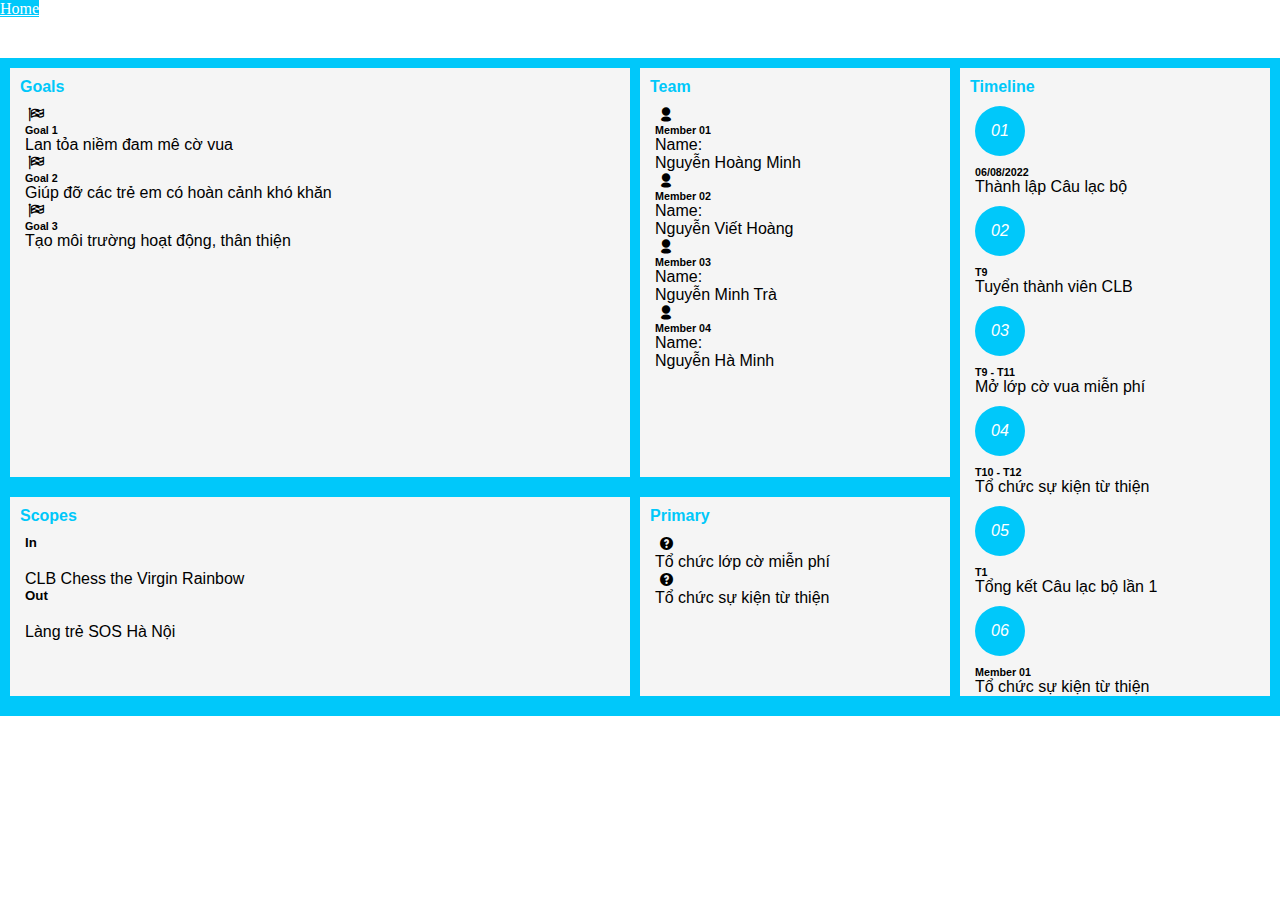
==== digital-cv.html @ 3bd381ac "Add files via upload" ====
<!DOCTYPE html>
<html lang="en">
  <head>
    <meta charset="UTF-8" />
    <meta http-equiv="X-UA-Compatible" content="IE=edge" />
    <meta name="viewport" content="width=device-width, initial-scale=1.0" />
    <title>Project Charter</title>
    <link rel="stylesheet" href="./css/laptop.css" />
    <link rel="stylesheet" href="./css/tablet.css" />
    <link rel="stylesheet" href="./css/mobile.css" />
    <link rel="stylesheet" href="css/font.css" />

    <link
      rel="stylesheet"
      href="https://cdnjs.cloudflare.com/ajax/libs/font-awesome/4.7.0/css/font-awesome.min.css"
    />
    <link
      href="https://cdn.jsdelivr.net/npm/bootstrap@5.1.3/dist/css/bootstrap.min.css"
      rel="stylesheet"
      integrity="sha384-1BmE4kWBq78iYhFldvKuhfTAU6auU8tT94WrHftjDbrCEXSU1oBoqyl2QvZ6jIW3"
      crossorigin="anonymous"
    />
  </head>
  <body>
    <a href="index.html" class="btn primary-color m-3" role="button">Home</a>

    <section id="project-charter">
      <div class="container">
        <div class="grid">
          <!-- Goals -->
          <div class="charter-section goals-section d-flex flex-column">
            <h4 class="charter-title">Goals</h4>
            <div class="charter-content d-flex flex-column">
              <div class="charter-item d-flex">
                <i class="icon-flag-checkered"></i>
                <div class="charter-text d-flex flex-column">
                  <h6 class="text-title fw-bold">Goal 1</h6>
                  <p class="text-content">Lan tỏa niềm đam mê cờ vua</p>
                </div>
              </div>
              <div class="charter-item d-flex">
                <i class="icon-flag-checkered"></i>
                <div class="charter-text d-flex flex-column">
                  <h6 class="text-title fw-bold">Goal 2</h6>
                  <p class="text-content">
                    Giúp đỡ các trẻ em có hoàn cảnh khó khăn
                  </p>
                </div>
              </div>
              <div class="charter-item d-flex">
                <i class="icon-flag-checkered"></i>
                <div class="charter-text d-flex flex-column">
                  <h6 class="text-title fw-bold">Goal 3</h6>
                  <p class="text-content">
                    Tạo môi trường hoạt động, thân thiện
                  </p>
                </div>
              </div>
            </div>
          </div>

          <!-- Team -->
          <div class="charter-section team-section d-flex flex-column">
            <h4 class="charter-title">Team</h4>
            <div class="charter-content d-flex flex-column">
              <div class="charter-item d-flex">
                <i class="icon-user-2"></i>
                <div class="charter-text d-flex flex-column">
                  <h6 class="text-title fw-bold">Member 01</h6>
                  <p class="text-content">Name:<br />Nguyễn Hoàng Minh</p>
                </div>
              </div>
              <div class="charter-item d-flex">
                <i class="icon-user-2"></i>
                <div class="charter-text d-flex flex-column">
                  <h6 class="text-title fw-bold">Member 02</h6>
                  <p class="text-content">Name:<br />Nguyễn Viết Hoàng</p>
                </div>
              </div>
              <div class="charter-item d-flex">
                <i class="icon-user-2"></i>
                <div class="charter-text d-flex flex-column">
                  <h6 class="text-title fw-bold">Member 03</h6>
                  <p class="text-content">Name:<br />Nguyễn Minh Trà</p>
                </div>
              </div>
              <div class="charter-item d-flex">
                <i class="icon-user-2"></i>
                <div class="charter-text d-flex flex-column">
                  <h6 class="text-title fw-bold">Member 04</h6>
                  <p class="text-content">Name:<br />Nguyễn Hà Minh</p>
                </div>
              </div>
            </div>
          </div>

          <!-- Timeline -->
          <div class="charter-section timeline-section d-flex flex-column">
            <h4 class="charter-title">Timeline</h4>
            <div class="charter-content d-flex flex-column">
              <div class="charter-item d-flex">
                <i class="icon">01</i>
                <div class="charter-text d-flex flex-column">
                  <h6 class="text-title fw-bold">06/08/2022</h6>
                  <p class="text-content">Thành lập Câu lạc bộ</p>
                </div>
              </div>
              <div class="charter-item d-flex">
                <i class="icon">02</i>
                <div class="charter-text d-flex flex-column">
                  <h6 class="text-title fw-bold">T9</h6>
                  <p class="text-content">Tuyển thành viên CLB</p>
                </div>
              </div>
              <div class="charter-item d-flex">
                <i class="icon">03</i>
                <div class="charter-text d-flex flex-column">
                  <h6 class="text-title fw-bold">T9 - T11</h6>
                  <p class="text-content">Mở lớp cờ vua miễn phí</p>
                </div>
              </div>
              <div class="charter-item d-flex">
                <i class="icon">04</i>
                <div class="charter-text d-flex flex-column">
                  <h6 class="text-title fw-bold">T10 - T12</h6>
                  <p class="text-content">Tổ chức sự kiện từ thiện</p>
                </div>
              </div>
              <div class="charter-item d-flex">
                <i class="icon">05</i>
                <div class="charter-text d-flex flex-column">
                  <h6 class="text-title fw-bold">T1</h6>
                  <p class="text-content">Tổng kết Câu lạc bộ lần 1</p>
                </div>
              </div>
              <div class="charter-item d-flex">
                <i class="icon">06</i>
                <div class="charter-text d-flex flex-column">
                  <h6 class="text-title fw-bold">Member 01</h6>
                  <p class="text-content">Tổ chức sự kiện từ thiện</p>
                </div>
              </div>
            </div>
          </div>

          <!-- Scopes -->
          <div class="charter-section scopes-section d-flex flex-column">
            <h4 class="charter-title">Scopes</h4>
            <div class="charter-content d-flex">
              <div class="charter-item d-flex flex-column">
                <h5 class="text-title fw-bold">In</h5>
                <div class="charter-text d-flex flex-column">
                  <p class="text-content">CLB Chess the Virgin Rainbow</p>
                </div>
              </div>
              <div class="charter-item d-flex flex-column">
                <h5 class="text-title fw-bold">Out</h5>
                <div class="charter-text d-flex flex-column">
                  <p class="text-content">Làng trẻ SOS Hà Nội</p>
                </div>
              </div>
            </div>
          </div>

          <!-- Primary -->
          <div class="charter-section primary-section d-flex flex-column">
            <h4 class="charter-title">Primary</h4>
            <div class="charter-content d-flex flex-column">
              <div class="charter-item d-flex">
                <i class="icon-question"></i>
                <div class="charter-text d-flex flex-column">
                  <p class="text-content">Tổ chức lớp cờ miễn phí</p>
                </div>
              </div>
              <div class="charter-item d-flex">
                <i class="icon-question"></i>
                <div class="charter-text d-flex flex-column">
                  <p class="text-content">Tổ chức sự kiện từ thiện</p>
                </div>
              </div>
            </div>
          </div>
        </div>
      </div>
    </section>
  </body>
</html>
---- css/laptop.css ----
* {
  margin: 0px;
  box-sizing: border-box;
}
:root {
  --primary-color: rgb(0, 200, 250);
  --secondary-color: rgb(245, 245, 245);
}

.primary-color {
  background-color: rgb(0, 200, 250) !important;
  color: white !important;
}

.secondary-color {
  background-color: rgb(245, 245, 245) !important;
  color: black !important;
}

.bg-grey {
  background: #f7f7f7;
}
img {
  display: block;
  width: 100%;
}
section > .container {
  width: 1170px;
  margin: auto;
  display: block;

  padding: 30px 50px;
  font-family: Arial, Helvetica, sans-serif;
}

#nav-bar .container #about .container,
#job-info .container,
#certificate .container,
#project .container,
#footer .container {
  width: 100%;
}

.hide {
  display: none;
}

#submit-btn:hover {
  background-color: var(--secondary-color);
  color: var(--primary-color);
}

/* Banner */

#banner {
  text-align: center;
  color: white;
  display: relative;
}
#banner img {
  width: 100%;
  display: block;
}
.banner-text {
  position: absolute;
  top: 50%;
  bottom: 50%;
  left: 0;
  right: 0;
  font-size: 20px;
}

/* Nav */
#nav-bar {
  border-bottom: 1px solid var(--secondary-color);
}
#nav-bar .container {
  display: flex;
  justify-content: center;
  margin: 0 auto;
  padding: 0;
  width: 100%;
}
#nav-bar .container a {
  text-decoration: none;
  color: black;
  padding: 30px 10px;
  border-left: 1px solid var(--secondary-color);
}
#nav-bar a:nth-child(2) {
  border-right: 1px solid var(--secondary-color);
}
#nav-bar a:nth-child(5) {
  border-right: 1px solid var(--secondary-color);
}
#nav-bar .container i {
  color: var(--primary-color);
}
#nav-bar .name {
  position: relative;
  min-width: 200px;
}

#nav-bar a:link {
  color: black;
}

#nav-bar a:hover {
  color: var(--primary-color);
  border-bottom: solid 5px var(--primary-color);
  background-color: var(--secondary-color);
}

#nav-bar .avatar {
  position: absolute;
  display: flex;
  width: 150px;
  height: 150px;
  left: 50%;
  transform: translateX(-50%);
  top: -30px;
}
.avatar img {
  border-radius: 50%;
  border: 10px solid white;
}
.name p {
  color: gray;
  font-size: 0.75em;
}
/* Icon */
.fa {
  color: rgb(0, 200, 250);
  padding: 10px;
}

#about .container {
  display: grid;
  grid-template-columns: 1fr 1fr;
}

.about-content {
  margin: 100px 0;
  padding: 20px;
}

.about-content .section-title {
  font-size: 35px;
  margin-bottom: 50px;
}

.about-content .about-text {
  font-size: 20px;
  line-height: 1.5;
}

/* Mail check */
.mail-check {
  position: relative;
  margin-left: 40px;
}

.mail-check input {
  width: 100%;
  border: 1px solid var(--primary-color);
  padding: 5px 10px;
  border-radius: 5px;
}

.mail-check button {
  margin-top: 10px;
  padding: 5px 15px;
  background-color: var(--primary-color);
  border: 1px solid var(--primary-color);
  color: white;
}
.message {
  color: gray;
  margin-top: 5px;
}

/* Job info */

#job-info .container {
  display: grid;
  grid-template-columns: repeat(3, 1fr);

  gap: 50px;
}

.job-info-section {
  height: 50%;
}

.kinh-nghiem {
  grid-column: 1 / 2;
  grid-row: 1 / 2;
}

.so-thich {
  grid-column: 3 / 4;
  grid-row: 2 / 3;
}

.hoc-van {
  grid-column: 2 / 3;
  grid-row: 2 / 3;
}

.ngon-ngu {
  grid-column: 3 /4;
  grid-row: 1 / 2;
}

.hoat-dong {
  grid-column: 1 / 2;
  grid-row: 2 / 3;
}

.ki-nang {
  grid-column: 2 / 3;
  grid-row: 1 / 2;
}

.job-info-section {
  display: grid;
  grid-template-rows: 1fr 3fr;
  grid-template-columns: 3fr 1fr;
  border: solid 3px whitesmoke;
  justify-items: center;

  position: relative;
}

.job-info-section h1 {
  align-self: center;
}

.job-info-section:hover {
  background-color: rgb(245, 245, 245);
  border-bottom: solid 5px rgb(0, 200, 250);
}

.job-section-icon {
  font-size: 50px;
  align-self: center;
  justify-self: center;
  color: gray;
}

.job-footer {
  display: none;
}

.job-info-section:hover .job-footer {
  position: absolute;
  display: flex;
  bottom: 10px;
  transform: translateX(-50%);
  left: 50%;
}

.job-info-section:hover .job-footer button {
  background-color: var(--primary-color);
  border: 1px solid white;
  color: white;
  padding: 10px 20px;
}

/* Kinh nghiem, Hoc van, Hoat dong */

.job-info-content {
  grid-column: 1 / -1;
  grid-row: 2 / 3;
  width: 100%;
  display: none;
  margin-bottom: 40px;
}

.list {
  margin-bottom: 50px;
}

.list::marker {
  color: rgb(0, 200, 250);
  font-size: 30px;
}

.job-info-list {
  list-style-type: square;
  margin: 10px 0;
}

.time {
  margin-top: 5px;
  font-style: italic;
}

/* So thich */
.so-thich .job-info-content {
  display: flex;
  justify-items: center;
  align-items: flex-start;
  display: none;
  margin-bottom: 40px;
}

.list-so-thich {
  flex: 1;
}

.round {
  color: rgb(0, 200, 250);
  border-radius: 50%;
  width: 50px;
  height: 50px;
  border: 2px solid rgb(0, 200, 250);
  position: relative;
  margin-left: 15px;
}

.list-so-thich i::before {
  position: absolute;
  top: 16px;
  right: 16px;
  font-size: 22px;
}

.list-so-thich p {
  font-size: 14px;
  margin: 10px 0 0 15px;
}

/* Skill */
.skill-content {
  list-style-type: none;
  padding-left: 0px;
  margin: 20px 0;
}

.skill-content h4 {
  padding-left: 30px;
  margin-bottom: 15px;
}

.prog-bar {
  display: flex;
  gap: 5px;
  margin: 0 10px;
}

.dashed {
  width: 33%;
  margin: 10px 0;
  height: 2px;
  background-color: gray;
}

.skill-list {
  margin-bottom: 50px;
}

#ielts .prog1,
#ielts .prog2 {
  background-color: rgb(0, 200, 250);
}

#python .prog1 {
  background-color: rgb(0, 200, 250);
}

#C .prog1 {
  background-color: rgb(0, 200, 250);
}

#HTML-CSS .prog1 {
  background-color: rgb(0, 200, 250);
}

/* Chứng chỉ- Giải thưởng */

#certificate .section-title {
  margin-bottom: 40px;
}

#certificate .grid {
  display: grid;
  grid-template-columns: 1fr 1fr;
  grid-template-rows: 1fr 1fr;
  justify-content: center;
  align-content: center;
}

#certificate .certificate-title {
  font-size: 20px;
}

.certificate-list {
  display: flex;
  padding: 0 0 100px 10px;
  margin: 0 0 100px 0;
  border-bottom: 2px solid #d6c08d;
  border-right: 2px solid #d6c08d;
}

.certificate-list .certificate-picture {
  width: 50%;
  height: auto;
}

.certificate-box {
  margin: 20px 10px 40px 10px;
}

/* Dự án */
#project .grid {
  display: grid;
  grid-template-columns: repeat(3, 1fr);
  margin-top: 30px;
  gap: 50px;
}

#project .prj-name:hover,
#project .prj-info:hover,
#project .prj-table:hover {
  background-color: rgb(245, 245, 245);
  border-bottom: solid 5px rgb(0, 200, 250);
}

#project .prj-img {
  height: auto;
}

#project .prj-name {
  text-transform: uppercase;
}

#project .prj-info {
  display: flex;
  align-content: center;
  gap: 30px;
  padding: 10px 0;
  padding-left: 20px;
}

.prj-info .time {
  font-style: normal;
  border-radius: 50%;
  height: 30px;
  width: 60px;
  background-color: rgb(0, 200, 250);
  justify-content: center;
  position: relative;
}

.prj-info .time .time-content {
  position: absolute;
  left: 50%;
  top: 25%;
  transform: translateX(-50%);
  margin: 0;
}

.prj-info .name,
.prj-info .role {
  align-self: center;
}

.prj-name {
  padding: 10px;
}

#project .prj-name,
#project .prj-info {
  border: solid 2px rgb(245, 245, 245);
  height: auto;
  box-sizing: border-box;
}

.prj-info i {
  font-size: 25px;
}

.prj-table tr td {
  padding: 10px;
  border-bottom: solid 2px rgb(245, 245, 245);
}

.prj-table {
  border: solid 1px rgb(245, 245, 245);
  height: auto;
}

/* Project Charter */
#project-charter .container {
  padding: 0;
  margin-top: 40px;
  width: 100%;
}

#project-charter .grid {
  display: grid;
  grid-template-columns: 2fr 1fr 1fr;
  grid-template-rows: 2fr 1fr;
  gap: 10px;
  background-color: var(--primary-color);
  border: solid 10px var(--primary-color);
}

#project-charter .charter-section {
  background-color: var(--secondary-color);
  margin-bottom: 10px;
}

#project-charter .charter-title {
  margin: 10px;
  color: var(--primary-color);
  font-weight: bold;
}

#project-charter .charter-content {
  margin: 10px 5px 0 5px;
}

.scopes-section .text-title {
  margin-left: 10px;
  margin-bottom: 20px;
}

#project-charter .charter-text {
  margin-left: 10px;
}

#project-charter .timeline-section {
  grid-column: 3 /4;
  grid-row: 1 / -1;
}

#project-charter .icon {
  width: 50px;
  height: 50px;
  border-radius: 50%;
  display: flex;
  justify-content: center;
  align-items: center;
  background-color: var(--primary-color);
  color: white;
}

#project-charter i {
  align-self: center;
  margin: 10px;
}

/* Footer */
#footer .container ul li {
  display: inline-block;
  margin: 0 10px;
}

#footer .container ul {
  text-align: center;
}

#footer .container ul li i {
  font-size: 25px;
  color: rgb(0, 200, 250);
}

.contact-link:link {
  color: black;
  text-decoration: none;
}

.contact-link:hover {
  color: rgb(0, 200, 250);
}

.contact-link:active {
  color: rgb(0, 200, 250);
}
---- css/tablet.css ----
@media screen and (min-width: 768px) and (max-width: 991px) {
  /* Navbar */
  #nav-bar .avatar {
    display: none;
  }

  /* Thông tin các nhân */
  #about .container {
    padding: 0;
  }

  #about .about-content {
    margin: 10px;
  }

  /* Thông tin nghề nghiệp */
  #job-info .container {
    grid-template-columns: repeat(2, 1fr);
  }

  .kinh-nghiem {
    grid-column: 1 / 2;
    grid-row: 1 / 2;
  }

  .so-thich {
    grid-column: 2 / 3;
    grid-row: 3 / 4;
  }

  .hoc-van {
    grid-column: 2 / 3;
    grid-row: 2 / 3;
  }

  .ngon-ngu {
    grid-column: 1 /2;
    grid-row: 3 / 4;
  }

  .hoat-dong {
    grid-column: 2 / 3;
    grid-row: 1 / 2;
  }

  .ki-nang {
    grid-column: 1 / 2;
    grid-row: 2 / 3;
  }

  /* Chứng chỉ */
  #certificate .container {
    padding: 0;
  }

  #certificate .grid {
    gap: 40px;
  }

  #certificate .certificate-list {
    flex-direction: column;
    margin-bottom: 0;
    padding-bottom: 0;
    width: 100%;
  }

  #certificate .certificate-picture {
    height: 100%;
    width: 100%;
    padding: 20px;
  }

  /* Dự án */
  #project .container {
    padding: 40px 5px;
  }

  #project .grid {
    gap: 5px;
    width: 100%;
  }

  /* Project Charter */
  #project-charter .container {
    width: 100%;
  }
  #project-charter .grid {
    display: flex;
    flex-direction: column;
    width: 100%;
  }
}
---- css/mobile.css ----
@media screen and (max-width: 767px) {
  /* Navbar */
  #nav-bar .container {
    flex-direction: column;
  }

  #nav-bar .container a {
    padding: 10px;
  }

  #nav-bar .avatar {
    display: none;
  }

  /* Thông tin các nhân */
  #about .container {
    grid-template-columns: 1fr;
    padding: 10px;
    width: 100%
  }

  #about .about-content {
    margin: 10px;
    width: 100%;
  }

  #about .section-title {
    margin-bottom: 15px;
    font-size: 30px;
  }

  #about .about-text {
    font-size: 15px;
  }

  /* Mail-check form */
  .mail-check form {
    display: block;
    position: relative;
  }

  /* Thông tin nghề nghiệp */
  #job-info .container {
    grid-template-columns: 1fr;
  }

  #job-info h1 {
    font-size: 30px;
  }

  #job-info ul li {
    font-size: 15px;
    margin-bottom: 10px;
  }

  .kinh-nghiem {
    grid-column: 1 / 2;
    grid-row: 1 / 2;
  }

  .so-thich {
    grid-column: 1 / 2;
    grid-row: 6 / 7;
  }

  .hoc-van {
    grid-column: 1 / 2;
    grid-row: 5 / 6;
  }

  .ngon-ngu {
    grid-column: 1 /2;
    grid-row: 3 / 4;
  }

  .hoat-dong {
    grid-column: 1 / 2;
    grid-row: 4 / 5;
  }

  .ki-nang {
    grid-column: 1 / 2;
    grid-row: 2 / 3;
  }

  /* Chứng chỉ */
  #certificate .grid {
    grid-template-columns: 1fr;
    width: 100%;
  }

  #certificate .certificate-list {
    flex-direction: column;
    width: 100%;
    border-right: none;
    padding-bottom: 0;
    margin-bottom: 30px;
  }

  #certificate .certificate-picture {
    width: 100%;
  }

  /* Dự án */
  #project .grid {
    display: flex;
    flex-direction: column;
    gap: 100px;
  }

  /* Project Charter */
  #project-charter .container {
    width: 100%;
  }
  #project-charter .grid {
    display: flex;
    flex-direction: column;
    width: 100%;
  }
}
---- css/font.css ----
@font-face {
	font-family: 'open_sanslight';
	src: url('../fonts/OpenSans-Light-webfont.eot');
	src: url('../fonts/OpenSans-Light-webfont.eot#iefix') format('embedded-opentype'),
		url('../fonts/OpenSans-Light-webfont.woff') format('woff'),
		url('../fonts/OpenSans-Light-webfont.ttf') format('truetype'),
		url('../fonts/OpenSans-Light-webfont.svg#open_sanslight') format('svg');
	font-weight: normal;
	font-style: normal;

}

@font-face {
	font-family: 'open_sansitalic';
	src: url('../fonts/OpenSans-Italic-webfont.eot');
	src: url('../fonts/OpenSans-Italic-webfont.eot#iefix') format('embedded-opentype'),
		url('../fonts/OpenSans-Italic-webfont.woff') format('woff'),
		url('../fonts/OpenSans-Italic-webfont.ttf') format('truetype'),
		url('../fonts/OpenSans-Italic-webfont.svg#open_sansitalic') format('svg');
	font-weight: normal;
	font-style: normal;

}

@font-face {
	font-family: 'open_sanssemibold';
	src: url('../fonts/OpenSans-Semibold-webfont.eot');
	src: url('../fonts/OpenSans-Semibold-webfont.eot#iefix') format('embedded-opentype'),
		url('../fonts/OpenSans-Semibold-webfont.woff') format('woff'),
		url('../fonts/OpenSans-Semibold-webfont.ttf') format('truetype'),
		url('../fonts/OpenSans-Semibold-webfont.svg#open_sanssemibold') format('svg');
	font-weight: normal;
	font-style: normal;

}


@font-face {
	font-family: 'open_sanslight_italic';
	src: url('../fonts/OpenSans-LightItalic-webfont.eot');
	src: url('../fonts/OpenSans-LightItalic-webfont.eot#iefix') format('embedded-opentype'),
		url('../fonts/OpenSans-LightItalic-webfont.woff') format('woff'),
		url('../fonts/OpenSans-LightItalic-webfont.ttf') format('truetype'),
		url('../fonts/OpenSans-LightItalic-webfont.svg#open_sanslight_italic') format('svg');
	font-weight: normal;
	font-style: normal;

}

@font-face {
	font-family: 'open_sansregular';
	src: url('../fonts/OpenSans-Regular-webfont.eot');
	src: url('../fonts/OpenSans-Regular-webfont.eot#iefix') format('embedded-opentype'),
		url('../fonts/OpenSans-Regular-webfont.woff') format('woff'),
		url('../fonts/OpenSans-Regular-webfont.ttf') format('truetype'),
		url('../fonts/OpenSans-Regular-webfont.svg#open_sansregular') format('svg');
	font-weight: normal;
	font-style: normal;

}


@font-face {
	font-family: 'fontello';
	src: url('../fonts/fontello.eot');
	src: url('../fonts/fontello.eot#iefix') format('embedded-opentype'),
		url('../fonts/fontello.woff') format('woff'),
		url('../fonts/fontello.ttf') format('truetype'),
		url('../fonts/fontello.svg#fontello') format('svg');
	font-weight: normal;
	font-style: normal;
}

[class^="icon-"]:before,
[class*=" icon-"]:before {
	font-family: "fontello";
	font-style: normal;
	font-weight: normal;
	speak: none;

	display: inline-block;
	text-decoration: inherit;
	width: 1em;
	margin-right: .2em;
	text-align: center;
	/* opacity: .8; */

	/* For safety - reset parent styles, that can break glyph codes*/
	font-variant: normal;
	text-transform: none;

	/* fix buttons height, for twitter bootstrap */
	line-height: 1em;

	/* Animation center compensation - margins should be symmetric */
	/* remove if not needed */
	margin-left: .2em;

	/* you can be more comfortable with increased icons size */
	/* font-size: 120%; */

	/* Font smoothing. That was taken from TWBS */
	-webkit-font-smoothing: antialiased;
	-moz-osx-font-smoothing: grayscale;

	/* Uncomment for 3D effect */
	/* text-shadow: 1px 1px 1px rgba(127, 127, 127, 0.3); */
}

.icon-emo-happy:before {
	content: '\e800';
}

/* '' */
.icon-emo-wink:before {
	content: '\e801';
}

/* '' */
.icon-emo-wink2:before {
	content: '\e802';
}

/* '' */
.icon-emo-unhappy:before {
	content: '\e803';
}

/* '' */
.icon-emo-sleep:before {
	content: '\e804';
}

/* '' */
.icon-emo-thumbsup:before {
	content: '\e805';
}

/* '' */
.icon-emo-devil:before {
	content: '\e806';
}

/* '' */
.icon-emo-surprised:before {
	content: '\e807';
}

/* '' */
.icon-emo-tongue:before {
	content: '\e808';
}

/* '' */
.icon-emo-coffee:before {
	content: '\e809';
}

/* '' */
.icon-emo-sunglasses:before {
	content: '\e80a';
}

/* '' */
.icon-emo-displeased:before {
	content: '\e80b';
}

/* '' */
.icon-emo-beer:before {
	content: '\e80c';
}

/* '' */
.icon-emo-grin:before {
	content: '\e80d';
}

/* '' */
.icon-emo-angry:before {
	content: '\e80e';
}

/* '' */
.icon-emo-saint:before {
	content: '\e80f';
}

/* '' */
.icon-emo-cry:before {
	content: '\e810';
}

/* '' */
.icon-emo-shoot:before {
	content: '\e811';
}

/* '' */
.icon-emo-squint:before {
	content: '\e812';
}

/* '' */
.icon-emo-laugh:before {
	content: '\e813';
}

/* '' */
.icon-spin1:before {
	content: '\e814';
}

/* '' */
.icon-spin2:before {
	content: '\e815';
}

/* '' */
.icon-spin3:before {
	content: '\e816';
}

/* '' */
.icon-spin4:before {
	content: '\e817';
}

/* '' */
.icon-spin5:before {
	content: '\e818';
}

/* '' */
.icon-spin6:before {
	content: '\e819';
}

/* '' */
.icon-firefox:before {
	content: '\e81a';
}

/* '' */
.icon-chrome:before {
	content: '\e81b';
}

/* '' */
.icon-opera:before {
	content: '\e81c';
}

/* '' */
.icon-ie:before {
	content: '\e81d';
}

/* '' */
.icon-crown:before {
	content: '\e81e';
}

/* '' */
.icon-crown-plus:before {
	content: '\e81f';
}

/* '' */
.icon-crown-minus:before {
	content: '\e820';
}

/* '' */
.icon-marquee:before {
	content: '\e821';
}

/* '' */
.icon-glass:before {
	content: '\e822';
}

/* '' */
.icon-music:before {
	content: '\e823';
}

/* '' */
.icon-search:before {
	content: '\e824';
}

/* '' */
.icon-mail:before {
	content: '\e825';
}

/* '' */
.icon-mail-alt:before {
	content: '\e826';
}

/* '' */
.icon-mail-squared:before {
	content: '\e827';
}

/* '' */
.icon-heart:before {
	content: '\e828';
}

/* '' */
.icon-heart-empty:before {
	content: '\e829';
}

/* '' */
.icon-star-1:before {
	content: '\e82a';
}

/* '' */
.icon-star-empty-1:before {
	content: '\e82b';
}

/* '' */
.icon-star-half:before {
	content: '\e82c';
}

/* '' */
.icon-star-half-alt:before {
	content: '\e82d';
}

/* '' */
.icon-user:before {
	content: '\e82e';
}

/* '' */
.icon-user-plus:before {
	content: '\e82f';
}

/* '' */
.icon-user-times:before {
	content: '\e830';
}

/* '' */
.icon-users:before {
	content: '\e831';
}

/* '' */
.icon-male:before {
	content: '\e832';
}

/* '' */
.icon-female:before {
	content: '\e833';
}

/* '' */
.icon-child:before {
	content: '\e834';
}

/* '' */
.icon-user-secret:before {
	content: '\e835';
}

/* '' */
.icon-video:before {
	content: '\e836';
}

/* '' */
.icon-videocam:before {
	content: '\e837';
}

/* '' */
.icon-picture:before {
	content: '\e838';
}

/* '' */
.icon-camera:before {
	content: '\e839';
}

/* '' */
.icon-camera-alt:before {
	content: '\e83a';
}

/* '' */
.icon-th-large:before {
	content: '\e83b';
}

/* '' */
.icon-th:before {
	content: '\e83c';
}

/* '' */
.icon-th-list:before {
	content: '\e83d';
}

/* '' */
.icon-ok:before {
	content: '\e83e';
}

/* '' */
.icon-ok-circled:before {
	content: '\e83f';
}

/* '' */
.icon-ok-circled2:before {
	content: '\e840';
}

/* '' */
.icon-ok-squared:before {
	content: '\e841';
}

/* '' */
.icon-cancel:before {
	content: '\e842';
}

/* '' */
.icon-cancel-circled:before {
	content: '\e843';
}

/* '' */
.icon-cancel-circled2:before {
	content: '\e844';
}

/* '' */
.icon-plus:before {
	content: '\e845';
}

/* '' */
.icon-plus-circled:before {
	content: '\e846';
}

/* '' */
.icon-plus-squared:before {
	content: '\e847';
}

/* '' */
.icon-plus-squared-alt:before {
	content: '\e848';
}

/* '' */
.icon-minus:before {
	content: '\e849';
}

/* '' */
.icon-minus-circled:before {
	content: '\e84a';
}

/* '' */
.icon-minus-squared:before {
	content: '\e84b';
}

/* '' */
.icon-minus-squared-alt:before {
	content: '\e84c';
}

/* '' */
.icon-help:before {
	content: '\e84d';
}

/* '' */
.icon-help-circled:before {
	content: '\e84e';
}

/* '' */
.icon-info-circled:before {
	content: '\e84f';
}

/* '' */
.icon-info:before {
	content: '\e850';
}

/* '' */
.icon-home:before {
	content: '\e851';
}

/* '' */
.icon-link:before {
	content: '\e852';
}

/* '' */
.icon-unlink:before {
	content: '\e853';
}

/* '' */
.icon-link-ext:before {
	content: '\e854';
}

/* '' */
.icon-link-ext-alt:before {
	content: '\e855';
}

/* '' */
.icon-attach:before {
	content: '\e856';
}

/* '' */
.icon-lock:before {
	content: '\e857';
}

/* '' */
.icon-lock-open:before {
	content: '\e858';
}

/* '' */
.icon-lock-open-alt:before {
	content: '\e859';
}

/* '' */
.icon-pin:before {
	content: '\e85a';
}

/* '' */
.icon-eye:before {
	content: '\e85b';
}

/* '' */
.icon-eye-off:before {
	content: '\e85c';
}

/* '' */
.icon-tag-1:before {
	content: '\e85d';
}

/* '' */
.icon-tags:before {
	content: '\e85e';
}

/* '' */
.icon-bookmark:before {
	content: '\e85f';
}

/* '' */
.icon-bookmark-empty:before {
	content: '\e860';
}

/* '' */
.icon-flag:before {
	content: '\e861';
}

/* '' */
.icon-flag-empty:before {
	content: '\e862';
}

/* '' */
.icon-flag-checkered:before {
	content: '\e863';
}

/* '' */
.icon-thumbs-up:before {
	content: '\e864';
}

/* '' */
.icon-thumbs-down:before {
	content: '\e865';
}

/* '' */
.icon-thumbs-up-alt:before {
	content: '\e866';
}

/* '' */
.icon-thumbs-down-alt:before {
	content: '\e867';
}

/* '' */
.icon-download:before {
	content: '\e868';
}

/* '' */
.icon-upload:before {
	content: '\e869';
}

/* '' */
.icon-download-cloud:before {
	content: '\e86a';
}

/* '' */
.icon-upload-cloud:before {
	content: '\e86b';
}

/* '' */
.icon-reply:before {
	content: '\e86c';
}

/* '' */
.icon-reply-all:before {
	content: '\e86d';
}

/* '' */
.icon-forward:before {
	content: '\e86e';
}

/* '' */
.icon-quote-left:before {
	content: '\e86f';
}

/* '' */
.icon-quote-right:before {
	content: '\e870';
}

/* '' */
.icon-code:before {
	content: '\e871';
}

/* '' */
.icon-export:before {
	content: '\e872';
}

/* '' */
.icon-export-alt:before {
	content: '\e873';
}

/* '' */
.icon-share:before {
	content: '\e874';
}

/* '' */
.icon-share-squared:before {
	content: '\e875';
}

/* '' */
.icon-pencil:before {
	content: '\e876';
}

/* '' */
.icon-pencil-squared:before {
	content: '\e877';
}

/* '' */
.icon-edit:before {
	content: '\e878';
}

/* '' */
.icon-print:before {
	content: '\e879';
}

/* '' */
.icon-retweet:before {
	content: '\e87a';
}

/* '' */
.icon-keyboard:before {
	content: '\e87b';
}

/* '' */
.icon-gamepad:before {
	content: '\e87c';
}

/* '' */
.icon-comment:before {
	content: '\e87d';
}

/* '' */
.icon-chat:before {
	content: '\e87e';
}

/* '' */
.icon-comment-empty:before {
	content: '\e87f';
}

/* '' */
.icon-chat-empty:before {
	content: '\e880';
}

/* '' */
.icon-bell:before {
	content: '\e881';
}

/* '' */
.icon-bell-alt:before {
	content: '\e882';
}

/* '' */
.icon-bell-off:before {
	content: '\e883';
}

/* '' */
.icon-bell-off-empty:before {
	content: '\e884';
}

/* '' */
.icon-attention-alt:before {
	content: '\e885';
}

/* '' */
.icon-attention:before {
	content: '\e886';
}

/* '' */
.icon-attention-circled:before {
	content: '\e887';
}

/* '' */
.icon-location:before {
	content: '\e888';
}

/* '' */
.icon-direction:before {
	content: '\e889';
}

/* '' */
.icon-compass:before {
	content: '\e88a';
}

/* '' */
.icon-trash:before {
	content: '\e88b';
}

/* '' */
.icon-trash-empty:before {
	content: '\e88c';
}

/* '' */
.icon-doc:before {
	content: '\e88d';
}

/* '' */
.icon-docs:before {
	content: '\e88e';
}

/* '' */
.icon-doc-text:before {
	content: '\e88f';
}

/* '' */
.icon-doc-inv:before {
	content: '\e890';
}

/* '' */
.icon-doc-text-inv:before {
	content: '\e891';
}

/* '' */
.icon-file-pdf:before {
	content: '\e892';
}

/* '' */
.icon-file-word:before {
	content: '\e893';
}

/* '' */
.icon-file-excel:before {
	content: '\e894';
}

/* '' */
.icon-file-powerpoint:before {
	content: '\e895';
}

/* '' */
.icon-file-image:before {
	content: '\e896';
}

/* '' */
.icon-file-archive:before {
	content: '\e897';
}

/* '' */
.icon-file-audio:before {
	content: '\e898';
}

/* '' */
.icon-file-video:before {
	content: '\e899';
}

/* '' */
.icon-file-code:before {
	content: '\e89a';
}

/* '' */
.icon-folder:before {
	content: '\e89b';
}

/* '' */
.icon-folder-open:before {
	content: '\e89c';
}

/* '' */
.icon-folder-empty:before {
	content: '\e89d';
}

/* '' */
.icon-folder-open-empty:before {
	content: '\e89e';
}

/* '' */
.icon-box:before {
	content: '\e89f';
}

/* '' */
.icon-rss:before {
	content: '\e8a0';
}

/* '' */
.icon-rss-squared:before {
	content: '\e8a1';
}

/* '' */
.icon-phone:before {
	content: '\e8a2';
}

/* '' */
.icon-phone-squared:before {
	content: '\e8a3';
}

/* '' */
.icon-fax:before {
	content: '\e8a4';
}

/* '' */
.icon-menu:before {
	content: '\e8a5';
}

/* '' */
.icon-cog:before {
	content: '\e8a6';
}

/* '' */
.icon-cog-alt:before {
	content: '\e8a7';
}

/* '' */
.icon-wrench:before {
	content: '\e8a8';
}

/* '' */
.icon-sliders:before {
	content: '\e8a9';
}

/* '' */
.icon-basket:before {
	content: '\e8aa';
}

/* '' */
.icon-cart-plus:before {
	content: '\e8ab';
}

/* '' */
.icon-cart-arrow-down:before {
	content: '\e8ac';
}

/* '' */
.icon-calendar:before {
	content: '\e8ad';
}

/* '' */
.icon-calendar-empty:before {
	content: '\e8ae';
}

/* '' */
.icon-login:before {
	content: '\e8af';
}

/* '' */
.icon-logout:before {
	content: '\e8b0';
}

/* '' */
.icon-mic:before {
	content: '\e8b1';
}

/* '' */
.icon-mute:before {
	content: '\e8b2';
}

/* '' */
.icon-volume-off:before {
	content: '\e8b3';
}

/* '' */
.icon-volume-down:before {
	content: '\e8b4';
}

/* '' */
.icon-volume-up:before {
	content: '\e8b5';
}

/* '' */
.icon-headphones:before {
	content: '\e8b6';
}

/* '' */
.icon-clock:before {
	content: '\e8b7';
}

/* '' */
.icon-lightbulb:before {
	content: '\e8b8';
}

/* '' */
.icon-block:before {
	content: '\e8b9';
}

/* '' */
.icon-resize-full:before {
	content: '\e8ba';
}

/* '' */
.icon-resize-full-alt:before {
	content: '\e8bb';
}

/* '' */
.icon-resize-small:before {
	content: '\e8bc';
}

/* '' */
.icon-resize-vertical:before {
	content: '\e8bd';
}

/* '' */
.icon-resize-horizontal:before {
	content: '\e8be';
}

/* '' */
.icon-move:before {
	content: '\e8bf';
}

/* '' */
.icon-zoom-in:before {
	content: '\e8c0';
}

/* '' */
.icon-zoom-out:before {
	content: '\e8c1';
}

/* '' */
.icon-down-circled2:before {
	content: '\e8c2';
}

/* '' */
.icon-up-circled2:before {
	content: '\e8c3';
}

/* '' */
.icon-left-circled2:before {
	content: '\e8c4';
}

/* '' */
.icon-right-circled2:before {
	content: '\e8c5';
}

/* '' */
.icon-down-dir:before {
	content: '\e8c6';
}

/* '' */
.icon-up-dir:before {
	content: '\e8c7';
}

/* '' */
.icon-left-dir:before {
	content: '\e8c8';
}

/* '' */
.icon-right-dir:before {
	content: '\e8c9';
}

/* '' */
.icon-down-open:before {
	content: '\e8ca';
}

/* '' */
.icon-left-open:before {
	content: '\e8cb';
}

/* '' */
.icon-right-open:before {
	content: '\e8cc';
}

/* '' */
.icon-up-open:before {
	content: '\e8cd';
}

/* '' */
.icon-angle-left:before {
	content: '\e8ce';
}

/* '' */
.icon-angle-right:before {
	content: '\e8cf';
}

/* '' */
.icon-angle-up:before {
	content: '\e8d0';
}

/* '' */
.icon-angle-down:before {
	content: '\e8d1';
}

/* '' */
.icon-angle-circled-left:before {
	content: '\e8d2';
}

/* '' */
.icon-angle-circled-right:before {
	content: '\e8d3';
}

/* '' */
.icon-angle-circled-up:before {
	content: '\e8d4';
}

/* '' */
.icon-angle-circled-down:before {
	content: '\e8d5';
}

/* '' */
.icon-angle-double-left:before {
	content: '\e8d6';
}

/* '' */
.icon-angle-double-right:before {
	content: '\e8d7';
}

/* '' */
.icon-angle-double-up:before {
	content: '\e8d8';
}

/* '' */
.icon-angle-double-down:before {
	content: '\e8d9';
}

/* '' */
.icon-down:before {
	content: '\e8da';
}

/* '' */
.icon-left:before {
	content: '\e8db';
}

/* '' */
.icon-right:before {
	content: '\e8dc';
}

/* '' */
.icon-up:before {
	content: '\e8dd';
}

/* '' */
.icon-down-big:before {
	content: '\e8de';
}

/* '' */
.icon-left-big:before {
	content: '\e8df';
}

/* '' */
.icon-right-big:before {
	content: '\e8e0';
}

/* '' */
.icon-up-big:before {
	content: '\e8e1';
}

/* '' */
.icon-right-hand:before {
	content: '\e8e2';
}

/* '' */
.icon-left-hand:before {
	content: '\e8e3';
}

/* '' */
.icon-up-hand:before {
	content: '\e8e4';
}

/* '' */
.icon-down-hand:before {
	content: '\e8e5';
}

/* '' */
.icon-left-circled:before {
	content: '\e8e6';
}

/* '' */
.icon-right-circled:before {
	content: '\e8e7';
}

/* '' */
.icon-up-circled:before {
	content: '\e8e8';
}

/* '' */
.icon-down-circled:before {
	content: '\e8e9';
}

/* '' */
.icon-cw:before {
	content: '\e8ea';
}

/* '' */
.icon-ccw:before {
	content: '\e8eb';
}

/* '' */
.icon-arrows-cw:before {
	content: '\e8ec';
}

/* '' */
.icon-level-up:before {
	content: '\e8ed';
}

/* '' */
.icon-level-down:before {
	content: '\e8ee';
}

/* '' */
.icon-shuffle:before {
	content: '\e8ef';
}

/* '' */
.icon-exchange:before {
	content: '\e8f0';
}

/* '' */
.icon-history:before {
	content: '\e8f1';
}

/* '' */
.icon-expand:before {
	content: '\e8f2';
}

/* '' */
.icon-collapse:before {
	content: '\e8f3';
}

/* '' */
.icon-expand-right:before {
	content: '\e8f4';
}

/* '' */
.icon-collapse-left:before {
	content: '\e8f5';
}

/* '' */
.icon-play:before {
	content: '\e8f6';
}

/* '' */
.icon-play-circled:before {
	content: '\e8f7';
}

/* '' */
.icon-play-circled2:before {
	content: '\e8f8';
}

/* '' */
.icon-stop:before {
	content: '\e8f9';
}

/* '' */
.icon-pause:before {
	content: '\e8fa';
}

/* '' */
.icon-to-end:before {
	content: '\e8fb';
}

/* '' */
.icon-to-end-alt:before {
	content: '\e8fc';
}

/* '' */
.icon-to-start:before {
	content: '\e8fd';
}

/* '' */
.icon-to-start-alt:before {
	content: '\e8fe';
}

/* '' */
.icon-fast-fw:before {
	content: '\e8ff';
}

/* '' */
.icon-fast-bw:before {
	content: '\e900';
}

/* '' */
.icon-eject:before {
	content: '\e901';
}

/* '' */
.icon-target:before {
	content: '\e902';
}

/* '' */
.icon-signal:before {
	content: '\e903';
}

/* '' */
.icon-wifi:before {
	content: '\e904';
}

/* '' */
.icon-award:before {
	content: '\e905';
}

/* '' */
.icon-desktop:before {
	content: '\e906';
}

/* '' */
.icon-laptop:before {
	content: '\e907';
}

/* '' */
.icon-tablet:before {
	content: '\e908';
}

/* '' */
.icon-mobile:before {
	content: '\e909';
}

/* '' */
.icon-inbox:before {
	content: '\e90a';
}

/* '' */
.icon-globe:before {
	content: '\e90b';
}

/* '' */
.icon-sun:before {
	content: '\e90c';
}

/* '' */
.icon-cloud:before {
	content: '\e90d';
}

/* '' */
.icon-flash:before {
	content: '\e90e';
}

/* '' */
.icon-moon:before {
	content: '\e90f';
}

/* '' */
.icon-umbrella-1:before {
	content: '\e910';
}

/* '' */
.icon-flight:before {
	content: '\e911';
}

/* '' */
.icon-fighter-jet:before {
	content: '\e912';
}

/* '' */
.icon-paper-plane:before {
	content: '\e913';
}

/* '' */
.icon-paper-plane-empty:before {
	content: '\e914';
}

/* '' */
.icon-space-shuttle:before {
	content: '\e915';
}

/* '' */
.icon-leaf:before {
	content: '\e916';
}

/* '' */
.icon-font:before {
	content: '\e917';
}

/* '' */
.icon-bold:before {
	content: '\e918';
}

/* '' */
.icon-medium:before {
	content: '\e919';
}

/* '' */
.icon-italic:before {
	content: '\e91a';
}

/* '' */
.icon-header:before {
	content: '\e91b';
}

/* '' */
.icon-paragraph:before {
	content: '\e91c';
}

/* '' */
.icon-text-height:before {
	content: '\e91d';
}

/* '' */
.icon-text-width:before {
	content: '\e91e';
}

/* '' */
.icon-align-left:before {
	content: '\e91f';
}

/* '' */
.icon-align-center:before {
	content: '\e920';
}

/* '' */
.icon-align-right:before {
	content: '\e921';
}

/* '' */
.icon-align-justify:before {
	content: '\e922';
}

/* '' */
.icon-list:before {
	content: '\e923';
}

/* '' */
.icon-indent-left:before {
	content: '\e924';
}

/* '' */
.icon-indent-right:before {
	content: '\e925';
}

/* '' */
.icon-list-bullet:before {
	content: '\e926';
}

/* '' */
.icon-list-numbered:before {
	content: '\e927';
}

/* '' */
.icon-strike:before {
	content: '\e928';
}

/* '' */
.icon-underline:before {
	content: '\e929';
}

/* '' */
.icon-superscript:before {
	content: '\e92a';
}

/* '' */
.icon-subscript:before {
	content: '\e92b';
}

/* '' */
.icon-table:before {
	content: '\e92c';
}

/* '' */
.icon-columns:before {
	content: '\e92d';
}

/* '' */
.icon-crop:before {
	content: '\e92e';
}

/* '' */
.icon-scissors:before {
	content: '\e92f';
}

/* '' */
.icon-paste:before {
	content: '\e930';
}

/* '' */
.icon-briefcase:before {
	content: '\e931';
}

/* '' */
.icon-suitcase:before {
	content: '\e932';
}

/* '' */
.icon-ellipsis:before {
	content: '\e933';
}

/* '' */
.icon-ellipsis-vert:before {
	content: '\e934';
}

/* '' */
.icon-off:before {
	content: '\e935';
}

/* '' */
.icon-road:before {
	content: '\e936';
}

/* '' */
.icon-list-alt:before {
	content: '\e937';
}

/* '' */
.icon-qrcode:before {
	content: '\e938';
}

/* '' */
.icon-barcode:before {
	content: '\e939';
}

/* '' */
.icon-book:before {
	content: '\e93a';
}

/* '' */
.icon-ajust:before {
	content: '\e93b';
}

/* '' */
.icon-tint:before {
	content: '\e93c';
}

/* '' */
.icon-toggle-off:before {
	content: '\e93d';
}

/* '' */
.icon-toggle-on:before {
	content: '\e93e';
}

/* '' */
.icon-check:before {
	content: '\e93f';
}

/* '' */
.icon-check-empty:before {
	content: '\e940';
}

/* '' */
.icon-circle:before {
	content: '\e941';
}

/* '' */
.icon-circle-empty:before {
	content: '\e942';
}

/* '' */
.icon-circle-thin:before {
	content: '\e943';
}

/* '' */
.icon-circle-notch:before {
	content: '\e944';
}

/* '' */
.icon-dot-circled:before {
	content: '\e945';
}

/* '' */
.icon-asterisk:before {
	content: '\e946';
}

/* '' */
.icon-gift:before {
	content: '\e947';
}

/* '' */
.icon-fire:before {
	content: '\e948';
}

/* '' */
.icon-magnet:before {
	content: '\e949';
}

/* '' */
.icon-chart-bar:before {
	content: '\e94a';
}

/* '' */
.icon-chart-area:before {
	content: '\e94b';
}

/* '' */
.icon-chart-pie:before {
	content: '\e94c';
}

/* '' */
.icon-chart-line:before {
	content: '\e94d';
}

/* '' */
.icon-ticket:before {
	content: '\e94e';
}

/* '' */
.icon-credit-card:before {
	content: '\e94f';
}

/* '' */
.icon-floppy:before {
	content: '\e950';
}

/* '' */
.icon-megaphone:before {
	content: '\e951';
}

/* '' */
.icon-hdd:before {
	content: '\e952';
}

/* '' */
.icon-key:before {
	content: '\e953';
}

/* '' */
.icon-fork:before {
	content: '\e954';
}

/* '' */
.icon-rocket:before {
	content: '\e955';
}

/* '' */
.icon-bug:before {
	content: '\e956';
}

/* '' */
.icon-certificate:before {
	content: '\e957';
}

/* '' */
.icon-tasks:before {
	content: '\e958';
}

/* '' */
.icon-filter:before {
	content: '\e959';
}

/* '' */
.icon-beaker:before {
	content: '\e95a';
}

/* '' */
.icon-magic:before {
	content: '\e95b';
}

/* '' */
.icon-cab:before {
	content: '\e95c';
}

/* '' */
.icon-taxi:before {
	content: '\e95d';
}

/* '' */
.icon-truck:before {
	content: '\e95e';
}

/* '' */
.icon-bus:before {
	content: '\e95f';
}

/* '' */
.icon-bicycle:before {
	content: '\e960';
}

/* '' */
.icon-motorcycle:before {
	content: '\e961';
}

/* '' */
.icon-train:before {
	content: '\e962';
}

/* '' */
.icon-subway:before {
	content: '\e963';
}

/* '' */
.icon-ship:before {
	content: '\e964';
}

/* '' */
.icon-money:before {
	content: '\e965';
}

/* '' */
.icon-euro:before {
	content: '\e966';
}

/* '' */
.icon-pound:before {
	content: '\e967';
}

/* '' */
.icon-dollar:before {
	content: '\e968';
}

/* '' */
.icon-rupee:before {
	content: '\e969';
}

/* '' */
.icon-yen:before {
	content: '\e96a';
}

/* '' */
.icon-rouble:before {
	content: '\e96b';
}

/* '' */
.icon-shekel:before {
	content: '\e96c';
}

/* '' */
.icon-try:before {
	content: '\e96d';
}

/* '' */
.icon-won:before {
	content: '\e96e';
}

/* '' */
.icon-bitcoin:before {
	content: '\e96f';
}

/* '' */
.icon-viacoin:before {
	content: '\e970';
}

/* '' */
.icon-sort:before {
	content: '\e971';
}

/* '' */
.icon-sort-down:before {
	content: '\e972';
}

/* '' */
.icon-sort-up:before {
	content: '\e973';
}

/* '' */
.icon-sort-alt-up:before {
	content: '\e974';
}

/* '' */
.icon-sort-alt-down:before {
	content: '\e975';
}

/* '' */
.icon-sort-name-up:before {
	content: '\e976';
}

/* '' */
.icon-sort-name-down:before {
	content: '\e977';
}

/* '' */
.icon-sort-number-up:before {
	content: '\e978';
}

/* '' */
.icon-sort-number-down:before {
	content: '\e979';
}

/* '' */
.icon-hammer:before {
	content: '\e97a';
}

/* '' */
.icon-gauge:before {
	content: '\e97b';
}

/* '' */
.icon-sitemap:before {
	content: '\e97c';
}

/* '' */
.icon-spinner:before {
	content: '\e97d';
}

/* '' */
.icon-coffee:before {
	content: '\e97e';
}

/* '' */
.icon-food:before {
	content: '\e97f';
}

/* '' */
.icon-beer:before {
	content: '\e980';
}

/* '' */
.icon-user-md:before {
	content: '\e981';
}

/* '' */
.icon-stethoscope:before {
	content: '\e982';
}

/* '' */
.icon-heartbeat:before {
	content: '\e983';
}

/* '' */
.icon-ambulance:before {
	content: '\e984';
}

/* '' */
.icon-medkit:before {
	content: '\e985';
}

/* '' */
.icon-h-sigh:before {
	content: '\e986';
}

/* '' */
.icon-bed:before {
	content: '\e987';
}

/* '' */
.icon-hospital:before {
	content: '\e988';
}

/* '' */
.icon-building:before {
	content: '\e989';
}

/* '' */
.icon-building-filled:before {
	content: '\e98a';
}

/* '' */
.icon-bank:before {
	content: '\e98b';
}

/* '' */
.icon-smile:before {
	content: '\e98c';
}

/* '' */
.icon-frown:before {
	content: '\e98d';
}

/* '' */
.icon-meh:before {
	content: '\e98e';
}

/* '' */
.icon-anchor:before {
	content: '\e98f';
}

/* '' */
.icon-terminal:before {
	content: '\e990';
}

/* '' */
.icon-eraser:before {
	content: '\e991';
}

/* '' */
.icon-puzzle:before {
	content: '\e992';
}

/* '' */
.icon-shield:before {
	content: '\e993';
}

/* '' */
.icon-extinguisher:before {
	content: '\e994';
}

/* '' */
.icon-bullseye:before {
	content: '\e995';
}

/* '' */
.icon-wheelchair:before {
	content: '\e996';
}

/* '' */
.icon-language:before {
	content: '\e997';
}

/* '' */
.icon-graduation-cap:before {
	content: '\e998';
}

/* '' */
.icon-paw:before {
	content: '\e999';
}

/* '' */
.icon-spoon:before {
	content: '\e99a';
}

/* '' */
.icon-cube:before {
	content: '\e99b';
}

/* '' */
.icon-cubes:before {
	content: '\e99c';
}

/* '' */
.icon-recycle:before {
	content: '\e99d';
}

/* '' */
.icon-tree:before {
	content: '\e99e';
}

/* '' */
.icon-database:before {
	content: '\e99f';
}

/* '' */
.icon-server:before {
	content: '\e9a0';
}

/* '' */
.icon-lifebuoy:before {
	content: '\e9a1';
}

/* '' */
.icon-rebel:before {
	content: '\e9a2';
}

/* '' */
.icon-empire:before {
	content: '\e9a3';
}

/* '' */
.icon-bomb:before {
	content: '\e9a4';
}

/* '' */
.icon-soccer-ball:before {
	content: '\e9a5';
}

/* '' */
.icon-tty:before {
	content: '\e9a6';
}

/* '' */
.icon-binoculars:before {
	content: '\e9a7';
}

/* '' */
.icon-plug:before {
	content: '\e9a8';
}

/* '' */
.icon-newspaper:before {
	content: '\e9a9';
}

/* '' */
.icon-calc:before {
	content: '\e9aa';
}

/* '' */
.icon-copyright:before {
	content: '\e9ab';
}

/* '' */
.icon-at:before {
	content: '\e9ac';
}

/* '' */
.icon-eyedropper:before {
	content: '\e9ad';
}

/* '' */
.icon-brush:before {
	content: '\e9ae';
}

/* '' */
.icon-birthday:before {
	content: '\e9af';
}

/* '' */
.icon-diamond:before {
	content: '\e9b0';
}

/* '' */
.icon-street-view:before {
	content: '\e9b1';
}

/* '' */
.icon-venus:before {
	content: '\e9b2';
}

/* '' */
.icon-mars:before {
	content: '\e9b3';
}

/* '' */
.icon-mercury:before {
	content: '\e9b4';
}

/* '' */
.icon-transgender:before {
	content: '\e9b5';
}

/* '' */
.icon-transgender-alt:before {
	content: '\e9b6';
}

/* '' */
.icon-venus-double:before {
	content: '\e9b7';
}

/* '' */
.icon-mars-double:before {
	content: '\e9b8';
}

/* '' */
.icon-venus-mars:before {
	content: '\e9b9';
}

/* '' */
.icon-mars-stroke:before {
	content: '\e9ba';
}

/* '' */
.icon-mars-stroke-v:before {
	content: '\e9bb';
}

/* '' */
.icon-mars-stroke-h:before {
	content: '\e9bc';
}

/* '' */
.icon-neuter:before {
	content: '\e9bd';
}

/* '' */
.icon-cc-visa:before {
	content: '\e9be';
}

/* '' */
.icon-cc-mastercard:before {
	content: '\e9bf';
}

/* '' */
.icon-cc-discover:before {
	content: '\e9c0';
}

/* '' */
.icon-cc-amex:before {
	content: '\e9c1';
}

/* '' */
.icon-cc-paypal:before {
	content: '\e9c2';
}

/* '' */
.icon-cc-stripe:before {
	content: '\e9c3';
}

/* '' */
.icon-adn:before {
	content: '\e9c4';
}

/* '' */
.icon-android:before {
	content: '\e9c5';
}

/* '' */
.icon-angellist:before {
	content: '\e9c6';
}

/* '' */
.icon-apple:before {
	content: '\e9c7';
}

/* '' */
.icon-behance:before {
	content: '\e9c8';
}

/* '' */
.icon-behance-squared:before {
	content: '\e9c9';
}

/* '' */
.icon-bitbucket:before {
	content: '\e9ca';
}

/* '' */
.icon-bitbucket-squared:before {
	content: '\e9cb';
}

/* '' */
.icon-buysellads:before {
	content: '\e9cc';
}

/* '' */
.icon-cc:before {
	content: '\e9cd';
}

/* '' */
.icon-codeopen:before {
	content: '\e9ce';
}

/* '' */
.icon-connectdevelop:before {
	content: '\e9cf';
}

/* '' */
.icon-css3:before {
	content: '\e9d0';
}

/* '' */
.icon-dashcube:before {
	content: '\e9d1';
}

/* '' */
.icon-delicious:before {
	content: '\e9d2';
}

/* '' */
.icon-deviantart:before {
	content: '\e9d3';
}

/* '' */
.icon-digg:before {
	content: '\e9d4';
}

/* '' */
.icon-dribbble:before {
	content: '\e9d5';
}

/* '' */
.icon-dropbox:before {
	content: '\e9d6';
}

/* '' */
.icon-drupal:before {
	content: '\e9d7';
}

/* '' */
.icon-facebook:before {
	content: '\e9d8';
}

/* '' */
.icon-facebook-squared:before {
	content: '\e9d9';
}

/* '' */
.icon-facebook-official:before {
	content: '\e9da';
}

/* '' */
.icon-flickr:before {
	content: '\e9db';
}

/* '' */
.icon-forumbee:before {
	content: '\e9dc';
}

/* '' */
.icon-foursquare:before {
	content: '\e9dd';
}

/* '' */
.icon-git-squared:before {
	content: '\e9de';
}

/* '' */
.icon-git:before {
	content: '\e9df';
}

/* '' */
.icon-github:before {
	content: '\e9e0';
}

/* '' */
.icon-github-squared:before {
	content: '\e9e1';
}

/* '' */
.icon-github-circled:before {
	content: '\e9e2';
}

/* '' */
.icon-gittip:before {
	content: '\e9e3';
}

/* '' */
.icon-google:before {
	content: '\e9e4';
}

/* '' */
.icon-gplus:before {
	content: '\e9e5';
}

/* '' */
.icon-gplus-squared:before {
	content: '\e9e6';
}

/* '' */
.icon-gwallet:before {
	content: '\e9e7';
}

/* '' */
.icon-hacker-news:before {
	content: '\e9e8';
}

/* '' */
.icon-html5:before {
	content: '\e9e9';
}

/* '' */
.icon-instagram:before {
	content: '\e9ea';
}

/* '' */
.icon-ioxhost:before {
	content: '\e9eb';
}

/* '' */
.icon-joomla:before {
	content: '\e9ec';
}

/* '' */
.icon-jsfiddle:before {
	content: '\e9ed';
}

/* '' */
.icon-lastfm:before {
	content: '\e9ee';
}

/* '' */
.icon-lastfm-squared:before {
	content: '\e9ef';
}

/* '' */
.icon-leanpub:before {
	content: '\e9f0';
}

/* '' */
.icon-linkedin-squared:before {
	content: '\e9f1';
}

/* '' */
.icon-linux:before {
	content: '\e9f2';
}

/* '' */
.icon-linkedin:before {
	content: '\e9f3';
}

/* '' */
.icon-maxcdn:before {
	content: '\e9f4';
}

/* '' */
.icon-meanpath:before {
	content: '\e9f5';
}

/* '' */
.icon-openid:before {
	content: '\e9f6';
}

/* '' */
.icon-pagelines:before {
	content: '\e9f7';
}

/* '' */
.icon-paypal:before {
	content: '\e9f8';
}

/* '' */
.icon-pied-piper-squared:before {
	content: '\e9f9';
}

/* '' */
.icon-pied-piper-alt:before {
	content: '\e9fa';
}

/* '' */
.icon-pinterest:before {
	content: '\e9fb';
}

/* '' */
.icon-pinterest-circled:before {
	content: '\e9fc';
}

/* '' */
.icon-pinterest-squared:before {
	content: '\e9fd';
}

/* '' */
.icon-qq:before {
	content: '\e9fe';
}

/* '' */
.icon-reddit:before {
	content: '\e9ff';
}

/* '' */
.icon-reddit-squared:before {
	content: '\ea00';
}

/* '' */
.icon-renren:before {
	content: '\ea01';
}

/* '' */
.icon-sellsy:before {
	content: '\ea02';
}

/* '' */
.icon-shirtsinbulk:before {
	content: '\ea03';
}

/* '' */
.icon-simplybuilt:before {
	content: '\ea04';
}

/* '' */
.icon-skyatlas:before {
	content: '\ea05';
}

/* '' */
.icon-skype:before {
	content: '\ea06';
}

/* '' */
.icon-slack:before {
	content: '\ea07';
}

/* '' */
.icon-slideshare:before {
	content: '\ea08';
}

/* '' */
.icon-soundcloud:before {
	content: '\ea09';
}

/* '' */
.icon-spotify:before {
	content: '\ea0a';
}

/* '' */
.icon-stackexchange:before {
	content: '\ea0b';
}

/* '' */
.icon-stackoverflow:before {
	content: '\ea0c';
}

/* '' */
.icon-steam:before {
	content: '\ea0d';
}

/* '' */
.icon-steam-squared:before {
	content: '\ea0e';
}

/* '' */
.icon-stumbleupon:before {
	content: '\ea0f';
}

/* '' */
.icon-stumbleupon-circled:before {
	content: '\ea10';
}

/* '' */
.icon-tencent-weibo:before {
	content: '\ea11';
}

/* '' */
.icon-trello:before {
	content: '\ea12';
}

/* '' */
.icon-tumblr:before {
	content: '\ea13';
}

/* '' */
.icon-tumblr-squared:before {
	content: '\ea14';
}

/* '' */
.icon-twitch:before {
	content: '\ea15';
}

/* '' */
.icon-note:before {
	content: '\ea16';
}

/* '' */
.icon-note-beamed:before {
	content: '\ea17';
}

/* '' */
.icon-music-1:before {
	content: '\ea18';
}

/* '' */
.icon-search-1:before {
	content: '\ea19';
}

/* '' */
.icon-flashlight:before {
	content: '\ea1a';
}

/* '' */
.icon-mail-1:before {
	content: '\ea1b';
}

/* '' */
.icon-heart-1:before {
	content: '\ea1c';
}

/* '' */
.icon-heart-empty-1:before {
	content: '\ea1d';
}

/* '' */
.icon-star:before {
	content: '\ea1e';
}

/* '' */
.icon-star-empty:before {
	content: '\ea1f';
}

/* '' */
.icon-user-1:before {
	content: '\ea20';
}

/* '' */
.icon-users-1:before {
	content: '\ea21';
}

/* '' */
.icon-user-add:before {
	content: '\ea22';
}

/* '' */
.icon-video-1:before {
	content: '\ea23';
}

/* '' */
.icon-picture-1:before {
	content: '\ea24';
}

/* '' */
.icon-camera-1:before {
	content: '\ea25';
}

/* '' */
.icon-layout:before {
	content: '\ea26';
}

/* '' */
.icon-menu-1:before {
	content: '\ea27';
}

/* '' */
.icon-check-1:before {
	content: '\ea28';
}

/* '' */
.icon-cancel-1:before {
	content: '\ea29';
}

/* '' */
.icon-cancel-circled-1:before {
	content: '\ea2a';
}

/* '' */
.icon-cancel-squared:before {
	content: '\ea2b';
}

/* '' */
.icon-plus-1:before {
	content: '\ea2c';
}

/* '' */
.icon-plus-circled-1:before {
	content: '\ea2d';
}

/* '' */
.icon-plus-squared-1:before {
	content: '\ea2e';
}

/* '' */
.icon-minus-1:before {
	content: '\ea2f';
}

/* '' */
.icon-minus-circled-1:before {
	content: '\ea30';
}

/* '' */
.icon-minus-squared-1:before {
	content: '\ea31';
}

/* '' */
.icon-help-1:before {
	content: '\ea32';
}

/* '' */
.icon-help-circled-1:before {
	content: '\ea33';
}

/* '' */
.icon-info-1:before {
	content: '\ea34';
}

/* '' */
.icon-info-circled-1:before {
	content: '\ea35';
}

/* '' */
.icon-back:before {
	content: '\ea36';
}

/* '' */
.icon-home-1:before {
	content: '\ea37';
}

/* '' */
.icon-link-1:before {
	content: '\ea38';
}

/* '' */
.icon-attach-1:before {
	content: '\ea39';
}

/* '' */
.icon-lock-1:before {
	content: '\ea3a';
}

/* '' */
.icon-lock-open-1:before {
	content: '\ea3b';
}

/* '' */
.icon-eye-1:before {
	content: '\ea3c';
}

/* '' */
.icon-tag:before {
	content: '\ea3d';
}

/* '' */
.icon-bookmark-1:before {
	content: '\ea3e';
}

/* '' */
.icon-bookmarks:before {
	content: '\ea3f';
}

/* '' */
.icon-flag-1:before {
	content: '\ea40';
}

/* '' */
.icon-thumbs-up-1:before {
	content: '\ea41';
}

/* '' */
.icon-thumbs-down-1:before {
	content: '\ea42';
}

/* '' */
.icon-download-1:before {
	content: '\ea43';
}

/* '' */
.icon-upload-1:before {
	content: '\ea44';
}

/* '' */
.icon-upload-cloud-1:before {
	content: '\ea45';
}

/* '' */
.icon-reply-1:before {
	content: '\ea46';
}

/* '' */
.icon-reply-all-1:before {
	content: '\ea47';
}

/* '' */
.icon-forward-1:before {
	content: '\ea48';
}

/* '' */
.icon-quote:before {
	content: '\ea49';
}

/* '' */
.icon-code-1:before {
	content: '\ea4a';
}

/* '' */
.icon-export-1:before {
	content: '\ea4b';
}

/* '' */
.icon-pencil-1:before {
	content: '\ea4c';
}

/* '' */
.icon-feather:before {
	content: '\ea4d';
}

/* '' */
.icon-print-1:before {
	content: '\ea4e';
}

/* '' */
.icon-retweet-1:before {
	content: '\ea4f';
}

/* '' */
.icon-keyboard-1:before {
	content: '\ea50';
}

/* '' */
.icon-comment-1:before {
	content: '\ea51';
}

/* '' */
.icon-chat-1:before {
	content: '\ea52';
}

/* '' */
.icon-bell-1:before {
	content: '\ea53';
}

/* '' */
.icon-attention-1:before {
	content: '\ea54';
}

/* '' */
.icon-alert:before {
	content: '\ea55';
}

/* '' */
.icon-vcard:before {
	content: '\ea56';
}

/* '' */
.icon-address:before {
	content: '\ea57';
}

/* '' */
.icon-location-1:before {
	content: '\ea58';
}

/* '' */
.icon-map:before {
	content: '\ea59';
}

/* '' */
.icon-direction-1:before {
	content: '\ea5a';
}

/* '' */
.icon-compass-1:before {
	content: '\ea5b';
}

/* '' */
.icon-cup:before {
	content: '\ea5c';
}

/* '' */
.icon-trash-1:before {
	content: '\ea5d';
}

/* '' */
.icon-doc-1:before {
	content: '\ea5e';
}

/* '' */
.icon-docs-1:before {
	content: '\ea5f';
}

/* '' */
.icon-doc-landscape:before {
	content: '\ea60';
}

/* '' */
.icon-doc-text-1:before {
	content: '\ea61';
}

/* '' */
.icon-doc-text-inv-1:before {
	content: '\ea62';
}

/* '' */
.icon-newspaper-1:before {
	content: '\ea63';
}

/* '' */
.icon-book-open:before {
	content: '\ea64';
}

/* '' */
.icon-book-1:before {
	content: '\ea65';
}

/* '' */
.icon-folder-1:before {
	content: '\ea66';
}

/* '' */
.icon-archive:before {
	content: '\ea67';
}

/* '' */
.icon-box-1:before {
	content: '\ea68';
}

/* '' */
.icon-rss-1:before {
	content: '\ea69';
}

/* '' */
.icon-phone-1:before {
	content: '\ea6a';
}

/* '' */
.icon-cog-1:before {
	content: '\ea6b';
}

/* '' */
.icon-tools:before {
	content: '\ea6c';
}

/* '' */
.icon-share-1:before {
	content: '\ea6d';
}

/* '' */
.icon-shareable:before {
	content: '\ea6e';
}

/* '' */
.icon-basket-1:before {
	content: '\ea6f';
}

/* '' */
.icon-bag:before {
	content: '\ea70';
}

/* '' */
.icon-calendar-1:before {
	content: '\ea71';
}

/* '' */
.icon-login-1:before {
	content: '\ea72';
}

/* '' */
.icon-logout-1:before {
	content: '\ea73';
}

/* '' */
.icon-mic-1:before {
	content: '\ea74';
}

/* '' */
.icon-mute-1:before {
	content: '\ea75';
}

/* '' */
.icon-sound:before {
	content: '\ea76';
}

/* '' */
.icon-volume:before {
	content: '\ea77';
}

/* '' */
.icon-clock-1:before {
	content: '\ea78';
}

/* '' */
.icon-hourglass:before {
	content: '\ea79';
}

/* '' */
.icon-lamp:before {
	content: '\ea7a';
}

/* '' */
.icon-light-down:before {
	content: '\ea7b';
}

/* '' */
.icon-light-up:before {
	content: '\ea7c';
}

/* '' */
.icon-adjust:before {
	content: '\ea7d';
}

/* '' */
.icon-block-1:before {
	content: '\ea7e';
}

/* '' */
.icon-resize-full-1:before {
	content: '\ea7f';
}

/* '' */
.icon-resize-small-1:before {
	content: '\ea80';
}

/* '' */
.icon-popup:before {
	content: '\ea81';
}

/* '' */
.icon-publish:before {
	content: '\ea82';
}

/* '' */
.icon-window:before {
	content: '\ea83';
}

/* '' */
.icon-arrow-combo:before {
	content: '\ea84';
}

/* '' */
.icon-down-circled-1:before {
	content: '\ea85';
}

/* '' */
.icon-left-circled-1:before {
	content: '\ea86';
}

/* '' */
.icon-right-circled-1:before {
	content: '\ea87';
}

/* '' */
.icon-up-circled-1:before {
	content: '\ea88';
}

/* '' */
.icon-down-open-1:before {
	content: '\ea89';
}

/* '' */
.icon-left-open-1:before {
	content: '\ea8a';
}

/* '' */
.icon-right-open-1:before {
	content: '\ea8b';
}

/* '' */
.icon-up-open-1:before {
	content: '\ea8c';
}

/* '' */
.icon-down-open-mini:before {
	content: '\ea8d';
}

/* '' */
.icon-left-open-mini:before {
	content: '\ea8e';
}

/* '' */
.icon-right-open-mini:before {
	content: '\ea8f';
}

/* '' */
.icon-up-open-mini:before {
	content: '\ea90';
}

/* '' */
.icon-down-open-big:before {
	content: '\ea91';
}

/* '' */
.icon-left-open-big:before {
	content: '\ea92';
}

/* '' */
.icon-right-open-big:before {
	content: '\ea93';
}

/* '' */
.icon-up-open-big:before {
	content: '\ea94';
}

/* '' */
.icon-down-1:before {
	content: '\ea95';
}

/* '' */
.icon-left-1:before {
	content: '\ea96';
}

/* '' */
.icon-right-1:before {
	content: '\ea97';
}

/* '' */
.icon-up-1:before {
	content: '\ea98';
}

/* '' */
.icon-down-dir-1:before {
	content: '\ea99';
}

/* '' */
.icon-left-dir-1:before {
	content: '\ea9a';
}

/* '' */
.icon-right-dir-1:before {
	content: '\ea9b';
}

/* '' */
.icon-up-dir-1:before {
	content: '\ea9c';
}

/* '' */
.icon-down-bold:before {
	content: '\ea9d';
}

/* '' */
.icon-left-bold:before {
	content: '\ea9e';
}

/* '' */
.icon-right-bold:before {
	content: '\ea9f';
}

/* '' */
.icon-up-bold:before {
	content: '\eaa0';
}

/* '' */
.icon-down-thin:before {
	content: '\eaa1';
}

/* '' */
.icon-left-thin:before {
	content: '\eaa2';
}

/* '' */
.icon-right-thin:before {
	content: '\eaa3';
}

/* '' */
.icon-up-thin:before {
	content: '\eaa4';
}

/* '' */
.icon-ccw-1:before {
	content: '\eaa5';
}

/* '' */
.icon-cw-1:before {
	content: '\eaa6';
}

/* '' */
.icon-arrows-ccw:before {
	content: '\eaa7';
}

/* '' */
.icon-level-down-1:before {
	content: '\eaa8';
}

/* '' */
.icon-level-up-1:before {
	content: '\eaa9';
}

/* '' */
.icon-shuffle-1:before {
	content: '\eaaa';
}

/* '' */
.icon-loop:before {
	content: '\eaab';
}

/* '' */
.icon-switch:before {
	content: '\eaac';
}

/* '' */
.icon-play-1:before {
	content: '\eaad';
}

/* '' */
.icon-stop-1:before {
	content: '\eaae';
}

/* '' */
.icon-pause-1:before {
	content: '\eaaf';
}

/* '' */
.icon-record:before {
	content: '\eab0';
}

/* '' */
.icon-to-end-1:before {
	content: '\eab1';
}

/* '' */
.icon-to-start-1:before {
	content: '\eab2';
}

/* '' */
.icon-fast-forward:before {
	content: '\eab3';
}

/* '' */
.icon-fast-backward:before {
	content: '\eab4';
}

/* '' */
.icon-progress-0:before {
	content: '\eab5';
}

/* '' */
.icon-progress-1:before {
	content: '\eab6';
}

/* '' */
.icon-progress-2:before {
	content: '\eab7';
}

/* '' */
.icon-progress-3:before {
	content: '\eab8';
}

/* '' */
.icon-target-1:before {
	content: '\eab9';
}

/* '' */
.icon-palette:before {
	content: '\eaba';
}

/* '' */
.icon-list-1:before {
	content: '\eabb';
}

/* '' */
.icon-list-add:before {
	content: '\eabc';
}

/* '' */
.icon-signal-1:before {
	content: '\eabd';
}

/* '' */
.icon-trophy:before {
	content: '\eabe';
}

/* '' */
.icon-battery:before {
	content: '\eabf';
}

/* '' */
.icon-back-in-time:before {
	content: '\eac0';
}

/* '' */
.icon-monitor:before {
	content: '\eac1';
}

/* '' */
.icon-mobile-1:before {
	content: '\eac2';
}

/* '' */
.icon-network:before {
	content: '\eac3';
}

/* '' */
.icon-cd:before {
	content: '\eac4';
}

/* '' */
.icon-inbox-1:before {
	content: '\eac5';
}

/* '' */
.icon-install:before {
	content: '\eac6';
}

/* '' */
.icon-globe-1:before {
	content: '\eac7';
}

/* '' */
.icon-cloud-1:before {
	content: '\eac8';
}

/* '' */
.icon-cloud-thunder:before {
	content: '\eac9';
}

/* '' */
.icon-flash-1:before {
	content: '\eaca';
}

/* '' */
.icon-moon-1:before {
	content: '\eacb';
}

/* '' */
.icon-flight-1:before {
	content: '\eacc';
}

/* '' */
.icon-paper-plane-1:before {
	content: '\eacd';
}

/* '' */
.icon-leaf-1:before {
	content: '\eace';
}

/* '' */
.icon-lifebuoy-1:before {
	content: '\eacf';
}

/* '' */
.icon-mouse:before {
	content: '\ead0';
}

/* '' */
.icon-briefcase-1:before {
	content: '\ead1';
}

/* '' */
.icon-suitcase-1:before {
	content: '\ead2';
}

/* '' */
.icon-dot:before {
	content: '\ead3';
}

/* '' */
.icon-dot-2:before {
	content: '\ead4';
}

/* '' */
.icon-dot-3:before {
	content: '\ead5';
}

/* '' */
.icon-brush-1:before {
	content: '\ead6';
}

/* '' */
.icon-magnet-1:before {
	content: '\ead7';
}

/* '' */
.icon-infinity:before {
	content: '\ead8';
}

/* '' */
.icon-erase:before {
	content: '\ead9';
}

/* '' */
.icon-chart-pie-1:before {
	content: '\eada';
}

/* '' */
.icon-chart-line-1:before {
	content: '\eadb';
}

/* '' */
.icon-chart-bar-1:before {
	content: '\eadc';
}

/* '' */
.icon-chart-area-1:before {
	content: '\eadd';
}

/* '' */
.icon-tape:before {
	content: '\eade';
}

/* '' */
.icon-graduation-cap-1:before {
	content: '\eadf';
}

/* '' */
.icon-language-1:before {
	content: '\eae0';
}

/* '' */
.icon-ticket-1:before {
	content: '\eae1';
}

/* '' */
.icon-water:before {
	content: '\eae2';
}

/* '' */
.icon-droplet:before {
	content: '\eae3';
}

/* '' */
.icon-air:before {
	content: '\eae4';
}

/* '' */
.icon-credit-card-1:before {
	content: '\eae5';
}

/* '' */
.icon-floppy-1:before {
	content: '\eae6';
}

/* '' */
.icon-clipboard:before {
	content: '\eae7';
}

/* '' */
.icon-megaphone-1:before {
	content: '\eae8';
}

/* '' */
.icon-database-1:before {
	content: '\eae9';
}

/* '' */
.icon-drive:before {
	content: '\eaea';
}

/* '' */
.icon-bucket:before {
	content: '\eaeb';
}

/* '' */
.icon-thermometer:before {
	content: '\eaec';
}

/* '' */
.icon-key-1:before {
	content: '\eaed';
}

/* '' */
.icon-flow-cascade:before {
	content: '\eaee';
}

/* '' */
.icon-flow-branch:before {
	content: '\eaef';
}

/* '' */
.icon-flow-tree:before {
	content: '\eaf0';
}

/* '' */
.icon-flow-line:before {
	content: '\eaf1';
}

/* '' */
.icon-flow-parallel:before {
	content: '\eaf2';
}

/* '' */
.icon-rocket-1:before {
	content: '\eaf3';
}

/* '' */
.icon-gauge-1:before {
	content: '\eaf4';
}

/* '' */
.icon-traffic-cone:before {
	content: '\eaf5';
}

/* '' */
.icon-cc-1:before {
	content: '\eaf6';
}

/* '' */
.icon-cc-by:before {
	content: '\eaf7';
}

/* '' */
.icon-cc-nc:before {
	content: '\eaf8';
}

/* '' */
.icon-cc-nc-eu:before {
	content: '\eaf9';
}

/* '' */
.icon-cc-nc-jp:before {
	content: '\eafa';
}

/* '' */
.icon-cc-sa:before {
	content: '\eafb';
}

/* '' */
.icon-cc-nd:before {
	content: '\eafc';
}

/* '' */
.icon-cc-pd:before {
	content: '\eafd';
}

/* '' */
.icon-cc-zero:before {
	content: '\eafe';
}

/* '' */
.icon-cc-share:before {
	content: '\eaff';
}

/* '' */
.icon-cc-remix:before {
	content: '\eb00';
}

/* '' */
.icon-github-1:before {
	content: '\eb01';
}

/* '' */
.icon-github-circled-1:before {
	content: '\eb02';
}

/* '' */
.icon-flickr-1:before {
	content: '\eb03';
}

/* '' */
.icon-flickr-circled:before {
	content: '\eb04';
}

/* '' */
.icon-vimeo:before {
	content: '\eb05';
}

/* '' */
.icon-vimeo-circled:before {
	content: '\eb06';
}

/* '' */
.icon-twitter:before {
	content: '\eb07';
}

/* '' */
.icon-twitter-circled:before {
	content: '\eb08';
}

/* '' */
.icon-facebook-1:before {
	content: '\eb09';
}

/* '' */
.icon-facebook-circled:before {
	content: '\eb0a';
}

/* '' */
.icon-facebook-squared-1:before {
	content: '\eb0b';
}

/* '' */
.icon-gplus-1:before {
	content: '\eb0c';
}

/* '' */
.icon-gplus-circled:before {
	content: '\eb0d';
}

/* '' */
.icon-pinterest-1:before {
	content: '\eb0e';
}

/* '' */
.icon-pinterest-circled-1:before {
	content: '\eb0f';
}

/* '' */
.icon-tumblr-1:before {
	content: '\eb10';
}

/* '' */
.icon-tumblr-circled:before {
	content: '\eb11';
}

/* '' */
.icon-linkedin-1:before {
	content: '\eb12';
}

/* '' */
.icon-linkedin-circled:before {
	content: '\eb13';
}

/* '' */
.icon-dribbble-1:before {
	content: '\eb14';
}

/* '' */
.icon-dribbble-circled:before {
	content: '\eb15';
}

/* '' */
.icon-stumbleupon-1:before {
	content: '\eb16';
}

/* '' */
.icon-stumbleupon-circled-1:before {
	content: '\eb17';
}

/* '' */
.icon-lastfm-1:before {
	content: '\eb18';
}

/* '' */
.icon-lastfm-circled:before {
	content: '\eb19';
}

/* '' */
.icon-rdio:before {
	content: '\eb1a';
}

/* '' */
.icon-rdio-circled:before {
	content: '\eb1b';
}

/* '' */
.icon-spotify-1:before {
	content: '\eb1c';
}

/* '' */
.icon-spotify-circled:before {
	content: '\eb1d';
}

/* '' */
.icon-qq-1:before {
	content: '\eb1e';
}

/* '' */
.icon-instagram-1:before {
	content: '\eb1f';
}

/* '' */
.icon-dropbox-1:before {
	content: '\eb20';
}

/* '' */
.icon-evernote:before {
	content: '\eb21';
}

/* '' */
.icon-flattr:before {
	content: '\eb22';
}

/* '' */
.icon-skype-1:before {
	content: '\eb23';
}

/* '' */
.icon-skype-circled:before {
	content: '\eb24';
}

/* '' */
.icon-renren-1:before {
	content: '\eb25';
}

/* '' */
.icon-sina-weibo:before {
	content: '\eb26';
}

/* '' */
.icon-paypal-1:before {
	content: '\eb27';
}

/* '' */
.icon-picasa:before {
	content: '\eb28';
}

/* '' */
.icon-soundcloud-1:before {
	content: '\eb29';
}

/* '' */
.icon-mixi:before {
	content: '\eb2a';
}

/* '' */
.icon-behance-1:before {
	content: '\eb2b';
}

/* '' */
.icon-google-circles:before {
	content: '\eb2c';
}

/* '' */
.icon-vkontakte:before {
	content: '\eb2d';
}

/* '' */
.icon-music-outline:before {
	content: '\eb2e';
}

/* '' */
.icon-music-2:before {
	content: '\eb2f';
}

/* '' */
.icon-search-outline:before {
	content: '\eb30';
}

/* '' */
.icon-search-2:before {
	content: '\eb31';
}

/* '' */
.icon-mail-2:before {
	content: '\eb32';
}

/* '' */
.icon-heart-2:before {
	content: '\eb33';
}

/* '' */
.icon-heart-filled:before {
	content: '\eb34';
}

/* '' */
.icon-star-2:before {
	content: '\eb35';
}

/* '' */
.icon-star-filled:before {
	content: '\eb36';
}

/* '' */
.icon-user-outline:before {
	content: '\eb37';
}

/* '' */
.icon-user-2:before {
	content: '\eb38';
}

/* '' */
.icon-users-outline:before {
	content: '\eb39';
}

/* '' */
.icon-users-2:before {
	content: '\eb3a';
}

/* '' */
.icon-user-add-outline:before {
	content: '\eb3b';
}

/* '' */
.icon-user-add-1:before {
	content: '\eb3c';
}

/* '' */
.icon-user-delete-outline:before {
	content: '\eb3d';
}

/* '' */
.icon-user-delete:before {
	content: '\eb3e';
}

/* '' */
.icon-video-2:before {
	content: '\eb3f';
}

/* '' */
.icon-videocam-outline:before {
	content: '\eb40';
}

/* '' */
.icon-videocam-1:before {
	content: '\eb41';
}

/* '' */
.icon-picture-outline:before {
	content: '\eb42';
}

/* '' */
.icon-picture-2:before {
	content: '\eb43';
}

/* '' */
.icon-camera-outline:before {
	content: '\eb44';
}

/* '' */
.icon-camera-2:before {
	content: '\eb45';
}

/* '' */
.icon-th-outline:before {
	content: '\eb46';
}

/* '' */
.icon-th-1:before {
	content: '\eb47';
}

/* '' */
.icon-th-large-outline:before {
	content: '\eb48';
}

/* '' */
.icon-th-large-1:before {
	content: '\eb49';
}

/* '' */
.icon-th-list-outline:before {
	content: '\eb4a';
}

/* '' */
.icon-th-list-1:before {
	content: '\eb4b';
}

/* '' */
.icon-ok-outline:before {
	content: '\eb4c';
}

/* '' */
.icon-ok-1:before {
	content: '\eb4d';
}

/* '' */
.icon-cancel-outline:before {
	content: '\eb4e';
}

/* '' */
.icon-cancel-2:before {
	content: '\eb4f';
}

/* '' */
.icon-cancel-alt:before {
	content: '\eb50';
}

/* '' */
.icon-cancel-alt-filled:before {
	content: '\eb51';
}

/* '' */
.icon-cancel-circled-outline:before {
	content: '\eb52';
}

/* '' */
.icon-cancel-circled-2:before {
	content: '\eb53';
}

/* '' */
.icon-plus-outline:before {
	content: '\eb54';
}

/* '' */
.icon-plus-2:before {
	content: '\eb55';
}

/* '' */
.icon-minus-outline:before {
	content: '\eb56';
}

/* '' */
.icon-minus-2:before {
	content: '\eb57';
}

/* '' */
.icon-divide-outline:before {
	content: '\eb58';
}

/* '' */
.icon-divide:before {
	content: '\eb59';
}

/* '' */
.icon-eq-outline:before {
	content: '\eb5a';
}

/* '' */
.icon-eq:before {
	content: '\eb5b';
}

/* '' */
.icon-info-outline:before {
	content: '\eb5c';
}

/* '' */
.icon-info-2:before {
	content: '\eb5d';
}

/* '' */
.icon-home-outline:before {
	content: '\eb5e';
}

/* '' */
.icon-home-2:before {
	content: '\eb5f';
}

/* '' */
.icon-link-outline:before {
	content: '\eb60';
}

/* '' */
.icon-link-2:before {
	content: '\eb61';
}

/* '' */
.icon-attach-outline:before {
	content: '\eb62';
}

/* '' */
.icon-attach-2:before {
	content: '\eb63';
}

/* '' */
.icon-lock-2:before {
	content: '\eb64';
}

/* '' */
.icon-lock-filled:before {
	content: '\eb65';
}

/* '' */
.icon-lock-open-2:before {
	content: '\eb66';
}

/* '' */
.icon-lock-open-filled:before {
	content: '\eb67';
}

/* '' */
.icon-pin-outline:before {
	content: '\eb68';
}

/* '' */
.icon-pin-1:before {
	content: '\eb69';
}

/* '' */
.icon-eye-outline:before {
	content: '\eb6a';
}

/* '' */
.icon-eye-2:before {
	content: '\eb6b';
}

/* '' */
.icon-tag-2:before {
	content: '\eb6c';
}

/* '' */
.icon-tags-1:before {
	content: '\eb6d';
}

/* '' */
.icon-bookmark-2:before {
	content: '\eb6e';
}

/* '' */
.icon-flag-2:before {
	content: '\eb6f';
}

/* '' */
.icon-flag-filled:before {
	content: '\eb70';
}

/* '' */
.icon-thumbs-up-2:before {
	content: '\eb71';
}

/* '' */
.icon-thumbs-down-2:before {
	content: '\eb72';
}

/* '' */
.icon-download-outline:before {
	content: '\eb73';
}

/* '' */
.icon-download-2:before {
	content: '\eb74';
}

/* '' */
.icon-upload-outline:before {
	content: '\eb75';
}

/* '' */
.icon-upload-2:before {
	content: '\eb76';
}

/* '' */
.icon-upload-cloud-outline:before {
	content: '\eb77';
}

/* '' */
.icon-upload-cloud-2:before {
	content: '\eb78';
}

/* '' */
.icon-reply-outline:before {
	content: '\eb79';
}

/* '' */
.icon-reply-2:before {
	content: '\eb7a';
}

/* '' */
.icon-forward-outline:before {
	content: '\eb7b';
}

/* '' */
.icon-forward-2:before {
	content: '\eb7c';
}

/* '' */
.icon-code-outline:before {
	content: '\eb7d';
}

/* '' */
.icon-code-2:before {
	content: '\eb7e';
}

/* '' */
.icon-export-outline:before {
	content: '\eb7f';
}

/* '' */
.icon-export-2:before {
	content: '\eb80';
}

/* '' */
.icon-pencil-2:before {
	content: '\eb81';
}

/* '' */
.icon-pen:before {
	content: '\eb82';
}

/* '' */
.icon-feather-1:before {
	content: '\eb83';
}

/* '' */
.icon-edit-1:before {
	content: '\eb84';
}

/* '' */
.icon-print-2:before {
	content: '\eb85';
}

/* '' */
.icon-comment-2:before {
	content: '\eb86';
}

/* '' */
.icon-chat-2:before {
	content: '\eb87';
}

/* '' */
.icon-chat-alt:before {
	content: '\eb88';
}

/* '' */
.icon-bell-2:before {
	content: '\eb89';
}

/* '' */
.icon-attention-2:before {
	content: '\eb8a';
}

/* '' */
.icon-attention-filled:before {
	content: '\eb8b';
}

/* '' */
.icon-warning-empty:before {
	content: '\eb8c';
}

/* '' */
.icon-warning:before {
	content: '\eb8d';
}

/* '' */
.icon-contacts:before {
	content: '\eb8e';
}

/* '' */
.icon-vcard-1:before {
	content: '\eb8f';
}

/* '' */
.icon-address-1:before {
	content: '\eb90';
}

/* '' */
.icon-location-outline:before {
	content: '\eb91';
}

/* '' */
.icon-location-2:before {
	content: '\eb92';
}

/* '' */
.icon-map-1:before {
	content: '\eb93';
}

/* '' */
.icon-direction-outline:before {
	content: '\eb94';
}

/* '' */
.icon-direction-2:before {
	content: '\eb95';
}

/* '' */
.icon-compass-2:before {
	content: '\eb96';
}

/* '' */
.icon-trash-2:before {
	content: '\eb97';
}

/* '' */
.icon-doc-2:before {
	content: '\eb98';
}

/* '' */
.icon-doc-text-2:before {
	content: '\eb99';
}

/* '' */
.icon-doc-add:before {
	content: '\eb9a';
}

/* '' */
.icon-doc-remove:before {
	content: '\eb9b';
}

/* '' */
.icon-news:before {
	content: '\eb9c';
}

/* '' */
.icon-folder-2:before {
	content: '\eb9d';
}

/* '' */
.icon-folder-add:before {
	content: '\eb9e';
}

/* '' */
.icon-folder-delete:before {
	content: '\eb9f';
}

/* '' */
.icon-archive-1:before {
	content: '\eba0';
}

/* '' */
.icon-box-2:before {
	content: '\eba1';
}

/* '' */
.icon-rss-outline:before {
	content: '\eba2';
}

/* '' */
.icon-rss-2:before {
	content: '\eba3';
}

/* '' */
.icon-phone-outline:before {
	content: '\eba4';
}

/* '' */
.icon-phone-2:before {
	content: '\eba5';
}

/* '' */
.icon-menu-outline:before {
	content: '\eba6';
}

/* '' */
.icon-menu-2:before {
	content: '\eba7';
}

/* '' */
.icon-cog-outline:before {
	content: '\eba8';
}

/* '' */
.icon-cog-2:before {
	content: '\eba9';
}

/* '' */
.icon-wrench-outline:before {
	content: '\ebaa';
}

/* '' */
.icon-wrench-1:before {
	content: '\ebab';
}

/* '' */
.icon-basket-2:before {
	content: '\ebac';
}

/* '' */
.icon-calendar-outlilne:before {
	content: '\ebad';
}

/* '' */
.icon-calendar-2:before {
	content: '\ebae';
}

/* '' */
.icon-mic-outline:before {
	content: '\ebaf';
}

/* '' */
.icon-mic-2:before {
	content: '\ebb0';
}

/* '' */
.icon-volume-off-1:before {
	content: '\ebb1';
}

/* '' */
.icon-volume-low:before {
	content: '\ebb2';
}

/* '' */
.icon-volume-middle:before {
	content: '\ebb3';
}

/* '' */
.icon-volume-high:before {
	content: '\ebb4';
}

/* '' */
.icon-headphones-1:before {
	content: '\ebb5';
}

/* '' */
.icon-clock-2:before {
	content: '\ebb6';
}

/* '' */
.icon-wristwatch:before {
	content: '\ebb7';
}

/* '' */
.icon-stopwatch:before {
	content: '\ebb8';
}

/* '' */
.icon-lightbulb-1:before {
	content: '\ebb9';
}

/* '' */
.icon-block-outline:before {
	content: '\ebba';
}

/* '' */
.icon-block-2:before {
	content: '\ebbb';
}

/* '' */
.icon-resize-full-outline:before {
	content: '\ebbc';
}

/* '' */
.icon-resize-full-2:before {
	content: '\ebbd';
}

/* '' */
.icon-resize-normal-outline:before {
	content: '\ebbe';
}

/* '' */
.icon-resize-normal:before {
	content: '\ebbf';
}

/* '' */
.icon-move-outline:before {
	content: '\ebc0';
}

/* '' */
.icon-move-1:before {
	content: '\ebc1';
}

/* '' */
.icon-popup-1:before {
	content: '\ebc2';
}

/* '' */
.icon-zoom-in-outline:before {
	content: '\ebc3';
}

/* '' */
.icon-zoom-in-1:before {
	content: '\ebc4';
}

/* '' */
.icon-zoom-out-outline:before {
	content: '\ebc5';
}

/* '' */
.icon-zoom-out-1:before {
	content: '\ebc6';
}

/* '' */
.icon-popup-2:before {
	content: '\ebc7';
}

/* '' */
.icon-left-open-outline:before {
	content: '\ebc8';
}

/* '' */
.icon-left-open-2:before {
	content: '\ebc9';
}

/* '' */
.icon-right-open-outline:before {
	content: '\ebca';
}

/* '' */
.icon-right-open-2:before {
	content: '\ebcb';
}

/* '' */
.icon-down-2:before {
	content: '\ebcc';
}

/* '' */
.icon-left-2:before {
	content: '\ebcd';
}

/* '' */
.icon-right-2:before {
	content: '\ebce';
}

/* '' */
.icon-up-2:before {
	content: '\ebcf';
}

/* '' */
.icon-down-outline:before {
	content: '\ebd0';
}

/* '' */
.icon-left-outline:before {
	content: '\ebd1';
}

/* '' */
.icon-right-outline:before {
	content: '\ebd2';
}

/* '' */
.icon-up-outline:before {
	content: '\ebd3';
}

/* '' */
.icon-down-small:before {
	content: '\ebd4';
}

/* '' */
.icon-left-small:before {
	content: '\ebd5';
}

/* '' */
.icon-right-small:before {
	content: '\ebd6';
}

/* '' */
.icon-up-small:before {
	content: '\ebd7';
}

/* '' */
.icon-cw-outline:before {
	content: '\ebd8';
}

/* '' */
.icon-cw-2:before {
	content: '\ebd9';
}

/* '' */
.icon-arrows-cw-outline:before {
	content: '\ebda';
}

/* '' */
.icon-arrows-cw-1:before {
	content: '\ebdb';
}

/* '' */
.icon-loop-outline:before {
	content: '\ebdc';
}

/* '' */
.icon-loop-1:before {
	content: '\ebdd';
}

/* '' */
.icon-loop-alt-outline:before {
	content: '\ebde';
}

/* '' */
.icon-loop-alt:before {
	content: '\ebdf';
}

/* '' */
.icon-shuffle-2:before {
	content: '\ebe0';
}

/* '' */
.icon-play-outline:before {
	content: '\ebe1';
}

/* '' */
.icon-play-2:before {
	content: '\ebe2';
}

/* '' */
.icon-stop-outline:before {
	content: '\ebe3';
}

/* '' */
.icon-stop-2:before {
	content: '\ebe4';
}

/* '' */
.icon-pause-outline:before {
	content: '\ebe5';
}

/* '' */
.icon-pause-2:before {
	content: '\ebe6';
}

/* '' */
.icon-fast-fw-outline:before {
	content: '\ebe7';
}

/* '' */
.icon-fast-fw-1:before {
	content: '\ebe8';
}

/* '' */
.icon-rewind-outline:before {
	content: '\ebe9';
}

/* '' */
.icon-rewind:before {
	content: '\ebea';
}

/* '' */
.icon-record-outline:before {
	content: '\ebeb';
}

/* '' */
.icon-record-1:before {
	content: '\ebec';
}

/* '' */
.icon-eject-outline:before {
	content: '\ebed';
}

/* '' */
.icon-eject-1:before {
	content: '\ebee';
}

/* '' */
.icon-eject-alt-outline:before {
	content: '\ebef';
}

/* '' */
.icon-eject-alt:before {
	content: '\ebf0';
}

/* '' */
.icon-bat1:before {
	content: '\ebf1';
}

/* '' */
.icon-bat2:before {
	content: '\ebf2';
}

/* '' */
.icon-bat3:before {
	content: '\ebf3';
}

/* '' */
.icon-bat4:before {
	content: '\ebf4';
}

/* '' */
.icon-bat-charge:before {
	content: '\ebf5';
}

/* '' */
.icon-plug-1:before {
	content: '\ebf6';
}

/* '' */
.icon-target-outline:before {
	content: '\ebf7';
}

/* '' */
.icon-target-2:before {
	content: '\ebf8';
}

/* '' */
.icon-wifi-outline:before {
	content: '\ebf9';
}

/* '' */
.icon-wifi-1:before {
	content: '\ebfa';
}

/* '' */
.icon-desktop-1:before {
	content: '\ebfb';
}

/* '' */
.icon-laptop-1:before {
	content: '\ebfc';
}

/* '' */
.icon-tablet-1:before {
	content: '\ebfd';
}

/* '' */
.icon-mobile-2:before {
	content: '\ebfe';
}

/* '' */
.icon-contrast:before {
	content: '\ebff';
}

/* '' */
.icon-globe-outline:before {
	content: '\ec00';
}

/* '' */
.icon-globe-2:before {
	content: '\ec01';
}

/* '' */
.icon-globe-alt-outline:before {
	content: '\ec02';
}

/* '' */
.icon-globe-alt:before {
	content: '\ec03';
}

/* '' */
.icon-sun-1:before {
	content: '\ec04';
}

/* '' */
.icon-sun-filled:before {
	content: '\ec05';
}

/* '' */
.icon-cloud-2:before {
	content: '\ec06';
}

/* '' */
.icon-flash-outline:before {
	content: '\ec07';
}

/* '' */
.icon-flash-2:before {
	content: '\ec08';
}

/* '' */
.icon-moon-2:before {
	content: '\ec09';
}

/* '' */
.icon-waves-outline:before {
	content: '\ec0a';
}

/* '' */
.icon-waves:before {
	content: '\ec0b';
}

/* '' */
.icon-rain:before {
	content: '\ec0c';
}

/* '' */
.icon-cloud-sun:before {
	content: '\ec0d';
}

/* '' */
.icon-drizzle:before {
	content: '\ec0e';
}

/* '' */
.icon-snow:before {
	content: '\ec0f';
}

/* '' */
.icon-cloud-flash:before {
	content: '\ec10';
}

/* '' */
.icon-cloud-wind:before {
	content: '\ec11';
}

/* '' */
.icon-wind:before {
	content: '\ec12';
}

/* '' */
.icon-plane-outline:before {
	content: '\ec13';
}

/* '' */
.icon-plane:before {
	content: '\ec14';
}

/* '' */
.icon-leaf-2:before {
	content: '\ec15';
}

/* '' */
.icon-lifebuoy-2:before {
	content: '\ec16';
}

/* '' */
.icon-briefcase-2:before {
	content: '\ec17';
}

/* '' */
.icon-brush-2:before {
	content: '\ec18';
}

/* '' */
.icon-pipette:before {
	content: '\ec19';
}

/* '' */
.icon-power-outline:before {
	content: '\ec1a';
}

/* '' */
.icon-power:before {
	content: '\ec1b';
}

/* '' */
.icon-check-outline:before {
	content: '\ec1c';
}

/* '' */
.icon-check-2:before {
	content: '\ec1d';
}

/* '' */
.icon-gift-1:before {
	content: '\ec1e';
}

/* '' */
.icon-temperatire:before {
	content: '\ec1f';
}

/* '' */
.icon-chart-outline:before {
	content: '\ec20';
}

/* '' */
.icon-chart:before {
	content: '\ec21';
}

/* '' */
.icon-chart-alt-outline:before {
	content: '\ec22';
}

/* '' */
.icon-chart-alt:before {
	content: '\ec23';
}

/* '' */
.icon-chart-bar-outline:before {
	content: '\ec24';
}

/* '' */
.icon-chart-bar-2:before {
	content: '\ec25';
}

/* '' */
.icon-chart-pie-outline:before {
	content: '\ec26';
}

/* '' */
.icon-chart-pie-2:before {
	content: '\ec27';
}

/* '' */
.icon-ticket-2:before {
	content: '\ec28';
}

/* '' */
.icon-credit-card-2:before {
	content: '\ec29';
}

/* '' */
.icon-clipboard-1:before {
	content: '\ec2a';
}

/* '' */
.icon-database-2:before {
	content: '\ec2b';
}

/* '' */
.icon-key-outline:before {
	content: '\ec2c';
}

/* '' */
.icon-key-2:before {
	content: '\ec2d';
}

/* '' */
.icon-flow-split:before {
	content: '\ec2e';
}

/* '' */
.icon-flow-merge:before {
	content: '\ec2f';
}

/* '' */
.icon-flow-parallel-1:before {
	content: '\ec30';
}

/* '' */
.icon-flow-cross:before {
	content: '\ec31';
}

/* '' */
.icon-certificate-outline:before {
	content: '\ec32';
}

/* '' */
.icon-certificate-1:before {
	content: '\ec33';
}

/* '' */
.icon-scissors-outline:before {
	content: '\ec34';
}

/* '' */
.icon-scissors-1:before {
	content: '\ec35';
}

/* '' */
.icon-flask:before {
	content: '\ec36';
}

/* '' */
.icon-wine:before {
	content: '\ec37';
}

/* '' */
.icon-coffee-1:before {
	content: '\ec38';
}

/* '' */
.icon-beer-1:before {
	content: '\ec39';
}

/* '' */
.icon-anchor-outline:before {
	content: '\ec3a';
}

/* '' */
.icon-anchor-1:before {
	content: '\ec3b';
}

/* '' */
.icon-puzzle-outline:before {
	content: '\ec3c';
}

/* '' */
.icon-puzzle-1:before {
	content: '\ec3d';
}

/* '' */
.icon-tree-1:before {
	content: '\ec3e';
}

/* '' */
.icon-calculator:before {
	content: '\ec3f';
}

/* '' */
.icon-infinity-outline:before {
	content: '\ec40';
}

/* '' */
.icon-infinity-1:before {
	content: '\ec41';
}

/* '' */
.icon-pi-outline:before {
	content: '\ec42';
}

/* '' */
.icon-pi:before {
	content: '\ec43';
}

/* '' */
.icon-at-1:before {
	content: '\ec44';
}

/* '' */
.icon-at-circled:before {
	content: '\ec45';
}

/* '' */
.icon-looped-square-outline:before {
	content: '\ec46';
}

/* '' */
.icon-looped-square-interest:before {
	content: '\ec47';
}

/* '' */
.icon-sort-alphabet-outline:before {
	content: '\ec48';
}

/* '' */
.icon-sort-alphabet:before {
	content: '\ec49';
}

/* '' */
.icon-sort-numeric-outline:before {
	content: '\ec4a';
}

/* '' */
.icon-sort-numeric:before {
	content: '\ec4b';
}

/* '' */
.icon-dribbble-circled-1:before {
	content: '\ec4c';
}

/* '' */
.icon-dribbble-2:before {
	content: '\ec4d';
}

/* '' */
.icon-facebook-circled-1:before {
	content: '\ec4e';
}

/* '' */
.icon-facebook-2:before {
	content: '\ec4f';
}

/* '' */
.icon-flickr-circled-1:before {
	content: '\ec50';
}

/* '' */
.icon-flickr-2:before {
	content: '\ec51';
}

/* '' */
.icon-github-circled-2:before {
	content: '\ec52';
}

/* '' */
.icon-github-2:before {
	content: '\ec53';
}

/* '' */
.icon-lastfm-circled-1:before {
	content: '\ec54';
}

/* '' */
.icon-lastfm-2:before {
	content: '\ec55';
}

/* '' */
.icon-linkedin-circled-1:before {
	content: '\ec56';
}

/* '' */
.icon-linkedin-2:before {
	content: '\ec57';
}

/* '' */
.icon-pinterest-circled-2:before {
	content: '\ec58';
}

/* '' */
.icon-pinterest-2:before {
	content: '\ec59';
}

/* '' */
.icon-skype-outline:before {
	content: '\ec5a';
}

/* '' */
.icon-skype-2:before {
	content: '\ec5b';
}

/* '' */
.icon-tumbler-circled:before {
	content: '\ec5c';
}

/* '' */
.icon-tumbler:before {
	content: '\ec5d';
}

/* '' */
.icon-twitter-circled-1:before {
	content: '\ec5e';
}

/* '' */
.icon-twitter-1:before {
	content: '\ec5f';
}

/* '' */
.icon-vimeo-circled-1:before {
	content: '\ec60';
}

/* '' */
.icon-vimeo-1:before {
	content: '\ec61';
}

/* '' */
.icon-search-3:before {
	content: '\ec62';
}

/* '' */
.icon-mail-3:before {
	content: '\ec63';
}

/* '' */
.icon-heart-3:before {
	content: '\ec64';
}

/* '' */
.icon-heart-empty-2:before {
	content: '\ec65';
}

/* '' */
.icon-star-3:before {
	content: '\ec66';
}

/* '' */
.icon-user-3:before {
	content: '\ec67';
}

/* '' */
.icon-video-3:before {
	content: '\ec68';
}

/* '' */
.icon-picture-3:before {
	content: '\ec69';
}

/* '' */
.icon-camera-3:before {
	content: '\ec6a';
}

/* '' */
.icon-ok-2:before {
	content: '\ec6b';
}

/* '' */
.icon-ok-circle:before {
	content: '\ec6c';
}

/* '' */
.icon-cancel-3:before {
	content: '\ec6d';
}

/* '' */
.icon-cancel-circle:before {
	content: '\ec6e';
}

/* '' */
.icon-plus-3:before {
	content: '\ec6f';
}

/* '' */
.icon-plus-circle:before {
	content: '\ec70';
}

/* '' */
.icon-minus-3:before {
	content: '\ec71';
}

/* '' */
.icon-minus-circle:before {
	content: '\ec72';
}

/* '' */
.icon-help-2:before {
	content: '\ec73';
}

/* '' */
.icon-info-3:before {
	content: '\ec74';
}

/* '' */
.icon-home-3:before {
	content: '\ec75';
}

/* '' */
.icon-link-3:before {
	content: '\ec76';
}

/* '' */
.icon-attach-3:before {
	content: '\ec77';
}

/* '' */
.icon-lock-3:before {
	content: '\ec78';
}

/* '' */
.icon-lock-empty:before {
	content: '\ec79';
}

/* '' */
.icon-lock-open-3:before {
	content: '\ec7a';
}

/* '' */
.icon-lock-open-empty:before {
	content: '\ec7b';
}

/* '' */
.icon-pin-2:before {
	content: '\ec7c';
}

/* '' */
.icon-eye-3:before {
	content: '\ec7d';
}

/* '' */
.icon-tag-3:before {
	content: '\ec7e';
}

/* '' */
.icon-tag-empty:before {
	content: '\ec7f';
}

/* '' */
.icon-download-3:before {
	content: '\ec80';
}

/* '' */
.icon-upload-3:before {
	content: '\ec81';
}

/* '' */
.icon-download-cloud-1:before {
	content: '\ec82';
}

/* '' */
.icon-upload-cloud-3:before {
	content: '\ec83';
}

/* '' */
.icon-quote-left-1:before {
	content: '\ec84';
}

/* '' */
.icon-quote-right-1:before {
	content: '\ec85';
}

/* '' */
.icon-quote-left-alt:before {
	content: '\ec86';
}

/* '' */
.icon-quote-right-alt:before {
	content: '\ec87';
}

/* '' */
.icon-pencil-3:before {
	content: '\ec88';
}

/* '' */
.icon-pencil-neg:before {
	content: '\ec89';
}

/* '' */
.icon-pencil-alt:before {
	content: '\ec8a';
}

/* '' */
.icon-undo:before {
	content: '\ec8b';
}

/* '' */
.icon-comment-3:before {
	content: '\ec8c';
}

/* '' */
.icon-comment-inv:before {
	content: '\ec8d';
}

/* '' */
.icon-comment-alt:before {
	content: '\ec8e';
}

/* '' */
.icon-comment-inv-alt:before {
	content: '\ec8f';
}

/* '' */
.icon-comment-alt2:before {
	content: '\ec90';
}

/* '' */
.icon-comment-inv-alt2:before {
	content: '\ec91';
}

/* '' */
.icon-chat-3:before {
	content: '\ec92';
}

/* '' */
.icon-chat-inv:before {
	content: '\ec93';
}

/* '' */
.icon-location-3:before {
	content: '\ec94';
}

/* '' */
.icon-location-inv:before {
	content: '\ec95';
}

/* '' */
.icon-location-alt:before {
	content: '\ec96';
}

/* '' */
.icon-compass-3:before {
	content: '\ec97';
}

/* '' */
.icon-trash-3:before {
	content: '\ec98';
}

/* '' */
.icon-trash-empty-1:before {
	content: '\ec99';
}

/* '' */
.icon-doc-3:before {
	content: '\ec9a';
}

/* '' */
.icon-doc-inv-1:before {
	content: '\ec9b';
}

/* '' */
.icon-doc-alt:before {
	content: '\ec9c';
}

/* '' */
.icon-doc-inv-alt:before {
	content: '\ec9d';
}

/* '' */
.icon-article:before {
	content: '\ec9e';
}

/* '' */
.icon-article-alt:before {
	content: '\ec9f';
}

/* '' */
.icon-book-open-1:before {
	content: '\eca0';
}

/* '' */
.icon-folder-3:before {
	content: '\eca1';
}

/* '' */
.icon-folder-empty-1:before {
	content: '\eca2';
}

/* '' */
.icon-box-3:before {
	content: '\eca3';
}

/* '' */
.icon-rss-3:before {
	content: '\eca4';
}

/* '' */
.icon-rss-alt:before {
	content: '\eca5';
}

/* '' */
.icon-cog-3:before {
	content: '\eca6';
}

/* '' */
.icon-wrench-2:before {
	content: '\eca7';
}

/* '' */
.icon-share-2:before {
	content: '\eca8';
}

/* '' */
.icon-calendar-3:before {
	content: '\eca9';
}

/* '' */
.icon-calendar-inv:before {
	content: '\ecaa';
}

/* '' */
.icon-calendar-alt:before {
	content: '\ecab';
}

/* '' */
.icon-mic-3:before {
	content: '\ecac';
}

/* '' */
.icon-volume-off-2:before {
	content: '\ecad';
}

/* '' */
.icon-volume-up-1:before {
	content: '\ecae';
}

/* '' */
.icon-headphones-2:before {
	content: '\ecaf';
}

/* '' */
.icon-clock-3:before {
	content: '\ecb0';
}

/* '' */
.icon-lamp-1:before {
	content: '\ecb1';
}

/* '' */
.icon-block-3:before {
	content: '\ecb2';
}

/* '' */
.icon-resize-full-3:before {
	content: '\ecb3';
}

/* '' */
.icon-resize-full-alt-1:before {
	content: '\ecb4';
}

/* '' */
.icon-resize-small-2:before {
	content: '\ecb5';
}

/* '' */
.icon-resize-small-alt:before {
	content: '\ecb6';
}

/* '' */
.icon-resize-vertical-1:before {
	content: '\ecb7';
}

/* '' */
.icon-resize-horizontal-1:before {
	content: '\ecb8';
}

/* '' */
.icon-move-2:before {
	content: '\ecb9';
}

/* '' */
.icon-popup-3:before {
	content: '\ecba';
}

/* '' */
.icon-down-3:before {
	content: '\ecbb';
}

/* '' */
.icon-left-3:before {
	content: '\ecbc';
}

/* '' */
.icon-right-3:before {
	content: '\ecbd';
}

/* '' */
.icon-up-3:before {
	content: '\ecbe';
}

/* '' */
.icon-down-circle:before {
	content: '\ecbf';
}

/* '' */
.icon-left-circle:before {
	content: '\ecc0';
}

/* '' */
.icon-right-circle:before {
	content: '\ecc1';
}

/* '' */
.icon-up-circle:before {
	content: '\ecc2';
}

/* '' */
.icon-cw-3:before {
	content: '\ecc3';
}

/* '' */
.icon-loop-2:before {
	content: '\ecc4';
}

/* '' */
.icon-loop-alt-1:before {
	content: '\ecc5';
}

/* '' */
.icon-exchange-1:before {
	content: '\ecc6';
}

/* '' */
.icon-split:before {
	content: '\ecc7';
}

/* '' */
.icon-arrow-curved:before {
	content: '\ecc8';
}

/* '' */
.icon-play-3:before {
	content: '\ecc9';
}

/* '' */
.icon-play-circle2:before {
	content: '\ecca';
}

/* '' */
.icon-stop-3:before {
	content: '\eccb';
}

/* '' */
.icon-pause-3:before {
	content: '\eccc';
}

/* '' */
.icon-to-start-2:before {
	content: '\eccd';
}

/* '' */
.icon-to-end-2:before {
	content: '\ecce';
}

/* '' */
.icon-eject-2:before {
	content: '\eccf';
}

/* '' */
.icon-target-3:before {
	content: '\ecd0';
}

/* '' */
.icon-signal-2:before {
	content: '\ecd1';
}

/* '' */
.icon-award-1:before {
	content: '\ecd2';
}

/* '' */
.icon-award-empty:before {
	content: '\ecd3';
}

/* '' */
.icon-list-2:before {
	content: '\ecd4';
}

/* '' */
.icon-list-nested:before {
	content: '\ecd5';
}

/* '' */
.icon-bat-empty:before {
	content: '\ecd6';
}

/* '' */
.icon-bat-half:before {
	content: '\ecd7';
}

/* '' */
.icon-bat-full:before {
	content: '\ecd8';
}

/* '' */
.icon-bat-charge-1:before {
	content: '\ecd9';
}

/* '' */
.icon-mobile-3:before {
	content: '\ecda';
}

/* '' */
.icon-cd-1:before {
	content: '\ecdb';
}

/* '' */
.icon-equalizer:before {
	content: '\ecdc';
}

/* '' */
.icon-cursor:before {
	content: '\ecdd';
}

/* '' */
.icon-aperture:before {
	content: '\ecde';
}

/* '' */
.icon-aperture-alt:before {
	content: '\ecdf';
}

/* '' */
.icon-steering-wheel:before {
	content: '\ece0';
}

/* '' */
.icon-book-2:before {
	content: '\ece1';
}

/* '' */
.icon-book-alt:before {
	content: '\ece2';
}

/* '' */
.icon-brush-3:before {
	content: '\ece3';
}

/* '' */
.icon-brush-alt:before {
	content: '\ece4';
}

/* '' */
.icon-eyedropper-1:before {
	content: '\ece5';
}

/* '' */
.icon-layers:before {
	content: '\ece6';
}

/* '' */
.icon-layers-alt:before {
	content: '\ece7';
}

/* '' */
.icon-sun-2:before {
	content: '\ece8';
}

/* '' */
.icon-sun-inv:before {
	content: '\ece9';
}

/* '' */
.icon-cloud-3:before {
	content: '\ecea';
}

/* '' */
.icon-rain-1:before {
	content: '\eceb';
}

/* '' */
.icon-flash-3:before {
	content: '\ecec';
}

/* '' */
.icon-moon-3:before {
	content: '\eced';
}

/* '' */
.icon-moon-inv:before {
	content: '\ecee';
}

/* '' */
.icon-umbrella:before {
	content: '\ecef';
}

/* '' */
.icon-chart-bar-3:before {
	content: '\ecf0';
}

/* '' */
.icon-chart-pie-3:before {
	content: '\ecf1';
}

/* '' */
.icon-chart-pie-alt:before {
	content: '\ecf2';
}

/* '' */
.icon-key-3:before {
	content: '\ecf3';
}

/* '' */
.icon-key-inv:before {
	content: '\ecf4';
}

/* '' */
.icon-hash:before {
	content: '\ecf5';
}

/* '' */
.icon-at-2:before {
	content: '\ecf6';
}

/* '' */
.icon-pilcrow:before {
	content: '\ecf7';
}

/* '' */
.icon-dial:before {
	content: '\ecf8';
}

/* '' */
.icon-search-4:before {
	content: '\ecf9';
}

/* '' */
.icon-mail-4:before {
	content: '\ecfa';
}

/* '' */
.icon-heart-4:before {
	content: '\ecfb';
}

/* '' */
.icon-star-4:before {
	content: '\ecfc';
}

/* '' */
.icon-user-4:before {
	content: '\ecfd';
}

/* '' */
.icon-user-woman:before {
	content: '\ecfe';
}

/* '' */
.icon-user-pair:before {
	content: '\ecff';
}

/* '' */
.icon-video-alt:before {
	content: '\ed00';
}

/* '' */
.icon-videocam-2:before {
	content: '\ed01';
}

/* '' */
.icon-videocam-alt:before {
	content: '\ed02';
}

/* '' */
.icon-camera-4:before {
	content: '\ed03';
}

/* '' */
.icon-th-2:before {
	content: '\ed04';
}

/* '' */
.icon-th-list-2:before {
	content: '\ed05';
}

/* '' */
.icon-ok-3:before {
	content: '\ed06';
}

/* '' */
.icon-cancel-4:before {
	content: '\ed07';
}

/* '' */
.icon-cancel-circle-1:before {
	content: '\ed08';
}

/* '' */
.icon-plus-4:before {
	content: '\ed09';
}

/* '' */
.icon-home-4:before {
	content: '\ed0a';
}

/* '' */
.icon-lock-4:before {
	content: '\ed0b';
}

/* '' */
.icon-lock-open-4:before {
	content: '\ed0c';
}

/* '' */
.icon-eye-4:before {
	content: '\ed0d';
}

/* '' */
.icon-tag-4:before {
	content: '\ed0e';
}

/* '' */
.icon-thumbs-up-3:before {
	content: '\ed0f';
}

/* '' */
.icon-thumbs-down-3:before {
	content: '\ed10';
}

/* '' */
.icon-download-4:before {
	content: '\ed11';
}

/* '' */
.icon-export-3:before {
	content: '\ed12';
}

/* '' */
.icon-pencil-4:before {
	content: '\ed13';
}

/* '' */
.icon-pencil-alt-1:before {
	content: '\ed14';
}

/* '' */
.icon-edit-2:before {
	content: '\ed15';
}

/* '' */
.icon-chat-4:before {
	content: '\ed16';
}

/* '' */
.icon-print-3:before {
	content: '\ed17';
}

/* '' */
.icon-bell-3:before {
	content: '\ed18';
}

/* '' */
.icon-attention-3:before {
	content: '\ed19';
}

/* '' */
.icon-info-4:before {
	content: '\ed1a';
}

/* '' */
.icon-question:before {
	content: '\ed1b';
}

/* '' */
.icon-location-4:before {
	content: '\ed1c';
}

/* '' */
.icon-trash-4:before {
	content: '\ed1d';
}

/* '' */
.icon-doc-4:before {
	content: '\ed1e';
}

/* '' */
.icon-article-1:before {
	content: '\ed1f';
}

/* '' */
.icon-article-alt-1:before {
	content: '\ed20';
}

/* '' */
.icon-rss-4:before {
	content: '\ed21';
}

/* '' */
.icon-wrench-3:before {
	content: '\ed22';
}

/* '' */
.icon-basket-3:before {
	content: '\ed23';
}

/* '' */
.icon-basket-alt:before {
	content: '\ed24';
}

/* '' */
.icon-calendar-4:before {
	content: '\ed25';
}

/* '' */
.icon-calendar-alt-1:before {
	content: '\ed26';
}

/* '' */
.icon-volume-off-3:before {
	content: '\ed27';
}

/* '' */
.icon-volume-down-1:before {
	content: '\ed28';
}

/* '' */
.icon-volume-up-2:before {
	content: '\ed29';
}

/* '' */
.icon-bullhorn:before {
	content: '\ed2a';
}

/* '' */
.icon-clock-4:before {
	content: '\ed2b';
}

/* '' */
.icon-clock-alt:before {
	content: '\ed2c';
}

/* '' */
.icon-stop-4:before {
	content: '\ed2d';
}

/* '' */
.icon-resize-full-4:before {
	content: '\ed2e';
}

/* '' */
.icon-resize-small-3:before {
	content: '\ed2f';
}

/* '' */
.icon-zoom-in-2:before {
	content: '\ed30';
}

/* '' */
.icon-zoom-out-2:before {
	content: '\ed31';
}

/* '' */
.icon-popup-4:before {
	content: '\ed32';
}

/* '' */
.icon-down-dir-2:before {
	content: '\ed33';
}

/* '' */
.icon-left-dir-2:before {
	content: '\ed34';
}

/* '' */
.icon-right-dir-2:before {
	content: '\ed35';
}

/* '' */
.icon-up-dir-2:before {
	content: '\ed36';
}

/* '' */
.icon-down-4:before {
	content: '\ed37';
}

/* '' */
.icon-up-4:before {
	content: '\ed38';
}

/* '' */
.icon-cw-4:before {
	content: '\ed39';
}

/* '' */
.icon-signal-3:before {
	content: '\ed3a';
}

/* '' */
.icon-award-2:before {
	content: '\ed3b';
}

/* '' */
.icon-mobile-4:before {
	content: '\ed3c';
}

/* '' */
.icon-mobile-alt:before {
	content: '\ed3d';
}

/* '' */
.icon-tablet-2:before {
	content: '\ed3e';
}

/* '' */
.icon-ipod:before {
	content: '\ed3f';
}

/* '' */
.icon-cd-2:before {
	content: '\ed40';
}

/* '' */
.icon-grid:before {
	content: '\ed41';
}

/* '' */
.icon-book-3:before {
	content: '\ed42';
}

/* '' */
.icon-easel:before {
	content: '\ed43';
}

/* '' */
.icon-globe-3:before {
	content: '\ed44';
}

/* '' */
.icon-chart-1:before {
	content: '\ed45';
}

/* '' */
.icon-chart-bar-4:before {
	content: '\ed46';
}

/* '' */
.icon-chart-pie-4:before {
	content: '\ed47';
}

/* '' */
.icon-dollar-1:before {
	content: '\ed48';
}

/* '' */
.icon-at-3:before {
	content: '\ed49';
}

/* '' */
.icon-colon:before {
	content: '\ed4a';
}

/* '' */
.icon-semicolon:before {
	content: '\ed4b';
}

/* '' */
.icon-squares:before {
	content: '\ed4c';
}

/* '' */
.icon-money-1:before {
	content: '\ed4d';
}

/* '' */
.icon-facebook-3:before {
	content: '\ed4e';
}

/* '' */
.icon-facebook-rect:before {
	content: '\ed4f';
}

/* '' */
.icon-twitter-2:before {
	content: '\ed50';
}

/* '' */
.icon-twitter-bird:before {
	content: '\ed51';
}

/* '' */
.icon-twitter-rect:before {
	content: '\ed52';
}

/* '' */
.icon-youtube:before {
	content: '\ed53';
}

/* '' */
.icon-windy-rain-inv:before {
	content: '\ed54';
}

/* '' */
.icon-snow-inv:before {
	content: '\ed55';
}

/* '' */
.icon-snow-heavy-inv:before {
	content: '\ed56';
}

/* '' */
.icon-hail-inv:before {
	content: '\ed57';
}

/* '' */
.icon-clouds-inv:before {
	content: '\ed58';
}

/* '' */
.icon-clouds-flash-inv:before {
	content: '\ed59';
}

/* '' */
.icon-temperature:before {
	content: '\ed5a';
}

/* '' */
.icon-compass-4:before {
	content: '\ed5b';
}

/* '' */
.icon-na:before {
	content: '\ed5c';
}

/* '' */
.icon-celcius:before {
	content: '\ed5d';
}

/* '' */
.icon-fahrenheit:before {
	content: '\ed5e';
}

/* '' */
.icon-clouds-flash-alt:before {
	content: '\ed5f';
}

/* '' */
.icon-sun-inv-1:before {
	content: '\ed60';
}

/* '' */
.icon-moon-inv-1:before {
	content: '\ed61';
}

/* '' */
.icon-cloud-sun-inv:before {
	content: '\ed62';
}

/* '' */
.icon-cloud-moon-inv:before {
	content: '\ed63';
}

/* '' */
.icon-cloud-inv:before {
	content: '\ed64';
}

/* '' */
.icon-cloud-flash-inv:before {
	content: '\ed65';
}

/* '' */
.icon-drizzle-inv:before {
	content: '\ed66';
}

/* '' */
.icon-rain-inv:before {
	content: '\ed67';
}

/* '' */
.icon-windy-inv:before {
	content: '\ed68';
}

/* '' */
.icon-sunrise:before {
	content: '\ed69';
}

/* '' */
.icon-sun-3:before {
	content: '\ed6a';
}

/* '' */
.icon-moon-4:before {
	content: '\ed6b';
}

/* '' */
.icon-eclipse:before {
	content: '\ed6c';
}

/* '' */
.icon-mist:before {
	content: '\ed6d';
}

/* '' */
.icon-wind-1:before {
	content: '\ed6e';
}

/* '' */
.icon-snowflake:before {
	content: '\ed6f';
}

/* '' */
.icon-cloud-sun-1:before {
	content: '\ed70';
}

/* '' */
.icon-cloud-moon:before {
	content: '\ed71';
}

/* '' */
.icon-fog-sun:before {
	content: '\ed72';
}

/* '' */
.icon-fog-moon:before {
	content: '\ed73';
}

/* '' */
.icon-fog-cloud:before {
	content: '\ed74';
}

/* '' */
.icon-fog:before {
	content: '\ed75';
}

/* '' */
.icon-cloud-4:before {
	content: '\ed76';
}

/* '' */
.icon-cloud-flash-1:before {
	content: '\ed77';
}

/* '' */
.icon-cloud-flash-alt:before {
	content: '\ed78';
}

/* '' */
.icon-drizzle-1:before {
	content: '\ed79';
}

/* '' */
.icon-rain-2:before {
	content: '\ed7a';
}

/* '' */
.icon-windy:before {
	content: '\ed7b';
}

/* '' */
.icon-windy-rain:before {
	content: '\ed7c';
}

/* '' */
.icon-snow-1:before {
	content: '\ed7d';
}

/* '' */
.icon-snow-alt:before {
	content: '\ed7e';
}

/* '' */
.icon-snow-heavy:before {
	content: '\ed7f';
}

/* '' */
.icon-hail:before {
	content: '\ed80';
}

/* '' */
.icon-clouds:before {
	content: '\ed81';
}

/* '' */
.icon-clouds-flash:before {
	content: '\ed82';
}

/* '' */
.icon-search-5:before {
	content: '\ed83';
}

/* '' */
.icon-mail-5:before {
	content: '\ed84';
}

/* '' */
.icon-heart-5:before {
	content: '\ed85';
}

/* '' */
.icon-heart-broken:before {
	content: '\ed86';
}

/* '' */
.icon-star-5:before {
	content: '\ed87';
}

/* '' */
.icon-star-empty-2:before {
	content: '\ed88';
}

/* '' */
.icon-star-half-1:before {
	content: '\ed89';
}

/* '' */
.icon-star-half_empty:before {
	content: '\ed8a';
}

/* '' */
.icon-user-5:before {
	content: '\ed8b';
}

/* '' */
.icon-user-male:before {
	content: '\ed8c';
}

/* '' */
.icon-user-female:before {
	content: '\ed8d';
}

/* '' */
.icon-users-3:before {
	content: '\ed8e';
}

/* '' */
.icon-movie:before {
	content: '\ed8f';
}

/* '' */
.icon-videocam-3:before {
	content: '\ed90';
}

/* '' */
.icon-isight:before {
	content: '\ed91';
}

/* '' */
.icon-camera-5:before {
	content: '\ed92';
}

/* '' */
.icon-menu-3:before {
	content: '\ed93';
}

/* '' */
.icon-th-thumb:before {
	content: '\ed94';
}

/* '' */
.icon-th-thumb-empty:before {
	content: '\ed95';
}

/* '' */
.icon-th-list-3:before {
	content: '\ed96';
}

/* '' */
.icon-ok-4:before {
	content: '\ed97';
}

/* '' */
.icon-ok-circled-1:before {
	content: '\ed98';
}

/* '' */
.icon-cancel-5:before {
	content: '\ed99';
}

/* '' */
.icon-cancel-circled-3:before {
	content: '\ed9a';
}

/* '' */
.icon-plus-5:before {
	content: '\ed9b';
}

/* '' */
.icon-help-circled-2:before {
	content: '\ed9c';
}

/* '' */
.icon-help-circled-alt:before {
	content: '\ed9d';
}

/* '' */
.icon-info-circled-2:before {
	content: '\ed9e';
}

/* '' */
.icon-info-circled-alt:before {
	content: '\ed9f';
}

/* '' */
.icon-home-5:before {
	content: '\eda0';
}

/* '' */
.icon-link-4:before {
	content: '\eda1';
}

/* '' */
.icon-attach-4:before {
	content: '\eda2';
}

/* '' */
.icon-lock-5:before {
	content: '\eda3';
}

/* '' */
.icon-lock-alt:before {
	content: '\eda4';
}

/* '' */
.icon-lock-open-5:before {
	content: '\eda5';
}

/* '' */
.icon-lock-open-alt-1:before {
	content: '\eda6';
}

/* '' */
.icon-eye-5:before {
	content: '\eda7';
}

/* '' */
.icon-download-5:before {
	content: '\eda8';
}

/* '' */
.icon-upload-4:before {
	content: '\eda9';
}

/* '' */
.icon-download-cloud-2:before {
	content: '\edaa';
}

/* '' */
.icon-upload-cloud-4:before {
	content: '\edab';
}

/* '' */
.icon-reply-3:before {
	content: '\edac';
}

/* '' */
.icon-pencil-5:before {
	content: '\edad';
}

/* '' */
.icon-export-4:before {
	content: '\edae';
}

/* '' */
.icon-print-4:before {
	content: '\edaf';
}

/* '' */
.icon-retweet-2:before {
	content: '\edb0';
}

/* '' */
.icon-comment-4:before {
	content: '\edb1';
}

/* '' */
.icon-chat-5:before {
	content: '\edb2';
}

/* '' */
.icon-bell-4:before {
	content: '\edb3';
}

/* '' */
.icon-attention-4:before {
	content: '\edb4';
}

/* '' */
.icon-attention-alt-1:before {
	content: '\edb5';
}

/* '' */
.icon-location-5:before {
	content: '\edb6';
}

/* '' */
.icon-trash-5:before {
	content: '\edb7';
}

/* '' */
.icon-doc-5:before {
	content: '\edb8';
}

/* '' */
.icon-newspaper-2:before {
	content: '\edb9';
}

/* '' */
.icon-folder-4:before {
	content: '\edba';
}

/* '' */
.icon-folder-open-1:before {
	content: '\edbb';
}

/* '' */
.icon-folder-empty-2:before {
	content: '\edbc';
}

/* '' */
.icon-folder-open-empty-1:before {
	content: '\edbd';
}

/* '' */
.icon-cog-4:before {
	content: '\edbe';
}

/* '' */
.icon-calendar-5:before {
	content: '\edbf';
}

/* '' */
.icon-login-2:before {
	content: '\edc0';
}

/* '' */
.icon-logout-2:before {
	content: '\edc1';
}

/* '' */
.icon-mic-4:before {
	content: '\edc2';
}

/* '' */
.icon-mic-off:before {
	content: '\edc3';
}

/* '' */
.icon-clock-5:before {
	content: '\edc4';
}

/* '' */
.icon-stopwatch-1:before {
	content: '\edc5';
}

/* '' */
.icon-hourglass-1:before {
	content: '\edc6';
}

/* '' */
.icon-zoom-in-3:before {
	content: '\edc7';
}

/* '' */
.icon-zoom-out-3:before {
	content: '\edc8';
}

/* '' */
.icon-down-open-2:before {
	content: '\edc9';
}

/* '' */
.icon-left-open-3:before {
	content: '\edca';
}

/* '' */
.icon-right-open-3:before {
	content: '\edcb';
}

/* '' */
.icon-up-open-2:before {
	content: '\edcc';
}

/* '' */
.icon-down-5:before {
	content: '\edcd';
}

/* '' */
.icon-left-4:before {
	content: '\edce';
}

/* '' */
.icon-right-4:before {
	content: '\edcf';
}

/* '' */
.icon-up-5:before {
	content: '\edd0';
}

/* '' */
.icon-down-bold-1:before {
	content: '\edd1';
}

/* '' */
.icon-left-bold-1:before {
	content: '\edd2';
}

/* '' */
.icon-right-bold-1:before {
	content: '\edd3';
}

/* '' */
.icon-up-bold-1:before {
	content: '\edd4';
}

/* '' */
.icon-down-fat:before {
	content: '\edd5';
}

/* '' */
.icon-left-fat:before {
	content: '\edd6';
}

/* '' */
.icon-right-fat:before {
	content: '\edd7';
}

/* '' */
.icon-up-fat:before {
	content: '\edd8';
}

/* '' */
.icon-ccw-2:before {
	content: '\edd9';
}

/* '' */
.icon-shuffle-3:before {
	content: '\edda';
}

/* '' */
.icon-play-4:before {
	content: '\eddb';
}

/* '' */
.icon-pause-4:before {
	content: '\eddc';
}

/* '' */
.icon-stop-5:before {
	content: '\eddd';
}

/* '' */
.icon-to-end-3:before {
	content: '\edde';
}

/* '' */
.icon-to-start-3:before {
	content: '\eddf';
}

/* '' */
.icon-fast-forward-1:before {
	content: '\ede0';
}

/* '' */
.icon-fast-backward-1:before {
	content: '\ede1';
}

/* '' */
.icon-trophy-1:before {
	content: '\ede2';
}

/* '' */
.icon-monitor-1:before {
	content: '\ede3';
}

/* '' */
.icon-tablet-3:before {
	content: '\ede4';
}

/* '' */
.icon-mobile-5:before {
	content: '\ede5';
}

/* '' */
.icon-data-science:before {
	content: '\ede6';
}

/* '' */
.icon-data-science-inv:before {
	content: '\ede7';
}

/* '' */
.icon-inbox-2:before {
	content: '\ede8';
}

/* '' */
.icon-globe-4:before {
	content: '\ede9';
}

/* '' */
.icon-globe-inv:before {
	content: '\edea';
}

/* '' */
.icon-flash-4:before {
	content: '\edeb';
}

/* '' */
.icon-cloud-5:before {
	content: '\edec';
}

/* '' */
.icon-coverflow:before {
	content: '\eded';
}

/* '' */
.icon-coverflow-empty:before {
	content: '\edee';
}

/* '' */
.icon-math:before {
	content: '\edef';
}

/* '' */
.icon-math-circled:before {
	content: '\edf0';
}

/* '' */
.icon-math-circled-empty:before {
	content: '\edf1';
}

/* '' */
.icon-paper-plane-2:before {
	content: '\edf2';
}

/* '' */
.icon-paper-plane-alt:before {
	content: '\edf3';
}

/* '' */
.icon-paper-plane-alt2:before {
	content: '\edf4';
}

/* '' */
.icon-fontsize:before {
	content: '\edf5';
}

/* '' */
.icon-color-adjust:before {
	content: '\edf6';
}

/* '' */
.icon-fire-1:before {
	content: '\edf7';
}

/* '' */
.icon-chart-bar-5:before {
	content: '\edf8';
}

/* '' */
.icon-hdd-1:before {
	content: '\edf9';
}

/* '' */
.icon-connected-object:before {
	content: '\edfa';
}

/* '' */
.icon-ruler:before {
	content: '\edfb';
}

/* '' */
.icon-vector:before {
	content: '\edfc';
}

/* '' */
.icon-vector-pencil:before {
	content: '\edfd';
}

/* '' */
.icon-at-4:before {
	content: '\edfe';
}

/* '' */
.icon-hash-1:before {
	content: '\edff';
}

/* '' */
.icon-female-1:before {
	content: '\ee00';
}

/* '' */
.icon-male-1:before {
	content: '\ee01';
}

/* '' */
.icon-spread:before {
	content: '\ee02';
}

/* '' */
.icon-king:before {
	content: '\ee03';
}

/* '' */
.icon-anchor-2:before {
	content: '\ee04';
}

/* '' */
.icon-joystick:before {
	content: '\ee05';
}

/* '' */
.icon-spinner1:before {
	content: '\ee06';
}

/* '' */
.icon-spinner2:before {
	content: '\ee07';
}

/* '' */
.icon-github-3:before {
	content: '\ee08';
}

/* '' */
.icon-github-circled-3:before {
	content: '\ee09';
}

/* '' */
.icon-github-circled-alt:before {
	content: '\ee0a';
}

/* '' */
.icon-github-circled-alt2:before {
	content: '\ee0b';
}

/* '' */
.icon-twitter-3:before {
	content: '\ee0c';
}

/* '' */
.icon-twitter-circled-2:before {
	content: '\ee0d';
}

/* '' */
.icon-facebook-4:before {
	content: '\ee0e';
}

/* '' */
.icon-facebook-circled-2:before {
	content: '\ee0f';
}

/* '' */
.icon-gplus-2:before {
	content: '\ee10';
}

/* '' */
.icon-gplus-circled-1:before {
	content: '\ee11';
}

/* '' */
.icon-linkedin-3:before {
	content: '\ee12';
}

/* '' */
.icon-linkedin-circled-2:before {
	content: '\ee13';
}

/* '' */
.icon-dribbble-3:before {
	content: '\ee14';
}

/* '' */
.icon-dribbble-circled-2:before {
	content: '\ee15';
}

/* '' */
.icon-instagram-2:before {
	content: '\ee16';
}

/* '' */
.icon-instagram-circled:before {
	content: '\ee17';
}

/* '' */
.icon-soundcloud-2:before {
	content: '\ee18';
}

/* '' */
.icon-soundcloud-circled:before {
	content: '\ee19';
}

/* '' */
.icon-mfg-logo:before {
	content: '\ee1a';
}

/* '' */
.icon-mfg-logo-circled:before {
	content: '\ee1b';
}

/* '' */
.icon-aboveground-rail:before {
	content: '\ee1c';
}

/* '' */
.icon-airfield:before {
	content: '\ee1d';
}

/* '' */
.icon-airport:before {
	content: '\ee1e';
}

/* '' */
.icon-art-gallery:before {
	content: '\ee1f';
}

/* '' */
.icon-bar:before {
	content: '\ee20';
}

/* '' */
.icon-baseball:before {
	content: '\ee21';
}

/* '' */
.icon-basketball:before {
	content: '\ee22';
}

/* '' */
.icon-beer-2:before {
	content: '\ee23';
}

/* '' */
.icon-belowground-rail:before {
	content: '\ee24';
}

/* '' */
.icon-bicycle-1:before {
	content: '\ee25';
}

/* '' */
.icon-bus-1:before {
	content: '\ee26';
}

/* '' */
.icon-cafe:before {
	content: '\ee27';
}

/* '' */
.icon-campsite:before {
	content: '\ee28';
}

/* '' */
.icon-cemetery:before {
	content: '\ee29';
}

/* '' */
.icon-cinema:before {
	content: '\ee2a';
}

/* '' */
.icon-college:before {
	content: '\ee2b';
}

/* '' */
.icon-commerical-building:before {
	content: '\ee2c';
}

/* '' */
.icon-credit-card-3:before {
	content: '\ee2d';
}

/* '' */
.icon-cricket:before {
	content: '\ee2e';
}

/* '' */
.icon-embassy:before {
	content: '\ee2f';
}

/* '' */
.icon-fast-food:before {
	content: '\ee30';
}

/* '' */
.icon-ferry:before {
	content: '\ee31';
}

/* '' */
.icon-fire-station:before {
	content: '\ee32';
}

/* '' */
.icon-football:before {
	content: '\ee33';
}

/* '' */
.icon-fuel:before {
	content: '\ee34';
}

/* '' */
.icon-garden:before {
	content: '\ee35';
}

/* '' */
.icon-giraffe:before {
	content: '\ee36';
}

/* '' */
.icon-golf:before {
	content: '\ee37';
}

/* '' */
.icon-grocery-store:before {
	content: '\ee38';
}

/* '' */
.icon-harbor:before {
	content: '\ee39';
}

/* '' */
.icon-heliport:before {
	content: '\ee3a';
}

/* '' */
.icon-hospital-1:before {
	content: '\ee3b';
}

/* '' */
.icon-industrial-building:before {
	content: '\ee3c';
}

/* '' */
.icon-library:before {
	content: '\ee3d';
}

/* '' */
.icon-lodging:before {
	content: '\ee3e';
}

/* '' */
.icon-london-underground:before {
	content: '\ee3f';
}

/* '' */
.icon-minefield:before {
	content: '\ee40';
}

/* '' */
.icon-monument:before {
	content: '\ee41';
}

/* '' */
.icon-museum:before {
	content: '\ee42';
}

/* '' */
.icon-pharmacy:before {
	content: '\ee43';
}

/* '' */
.icon-pitch:before {
	content: '\ee44';
}

/* '' */
.icon-police:before {
	content: '\ee45';
}

/* '' */
.icon-post:before {
	content: '\ee46';
}

/* '' */
.icon-prison:before {
	content: '\ee47';
}

/* '' */
.icon-rail:before {
	content: '\ee48';
}

/* '' */
.icon-religious-christian:before {
	content: '\ee49';
}

/* '' */
.icon-religious-islam:before {
	content: '\ee4a';
}

/* '' */
.icon-religious-jewish:before {
	content: '\ee4b';
}

/* '' */
.icon-restaurant:before {
	content: '\ee4c';
}

/* '' */
.icon-roadblock:before {
	content: '\ee4d';
}

/* '' */
.icon-school:before {
	content: '\ee4e';
}

/* '' */
.icon-shop:before {
	content: '\ee4f';
}

/* '' */
.icon-skiing:before {
	content: '\ee50';
}

/* '' */
.icon-soccer:before {
	content: '\ee51';
}

/* '' */
.icon-swimming:before {
	content: '\ee52';
}

/* '' */
.icon-tennis:before {
	content: '\ee53';
}

/* '' */
.icon-theatre:before {
	content: '\ee54';
}

/* '' */
.icon-toilet:before {
	content: '\ee55';
}

/* '' */
.icon-town-hall:before {
	content: '\ee56';
}

/* '' */
.icon-trash-6:before {
	content: '\ee57';
}

/* '' */
.icon-tree-2:before {
	content: '\ee58';
}

/* '' */
.icon-tree-3:before {
	content: '\ee59';
}

/* '' */
.icon-warehouse:before {
	content: '\ee5a';
}

/* '' */
.icon-duckduckgo:before {
	content: '\ee5b';
}

/* '' */
.icon-aim:before {
	content: '\ee5c';
}

/* '' */
.icon-delicious-1:before {
	content: '\ee5d';
}

/* '' */
.icon-paypal-2:before {
	content: '\ee5e';
}

/* '' */
.icon-flattr-1:before {
	content: '\ee5f';
}

/* '' */
.icon-android-1:before {
	content: '\ee60';
}

/* '' */
.icon-eventful:before {
	content: '\ee61';
}

/* '' */
.icon-smashmag:before {
	content: '\ee62';
}

/* '' */
.icon-gplus-3:before {
	content: '\ee63';
}

/* '' */
.icon-wikipedia:before {
	content: '\ee64';
}

/* '' */
.icon-lanyrd:before {
	content: '\ee65';
}

/* '' */
.icon-calendar-6:before {
	content: '\ee66';
}

/* '' */
.icon-stumbleupon-2:before {
	content: '\ee67';
}

/* '' */
.icon-fivehundredpx:before {
	content: '\ee68';
}

/* '' */
.icon-pinterest-3:before {
	content: '\ee69';
}

/* '' */
.icon-bitcoin-1:before {
	content: '\ee6a';
}

/* '' */
.icon-w3c:before {
	content: '\ee6b';
}

/* '' */
.icon-foursquare-1:before {
	content: '\ee6c';
}

/* '' */
.icon-html5-1:before {
	content: '\ee6d';
}

/* '' */
.icon-ie-1:before {
	content: '\ee6e';
}

/* '' */
.icon-call:before {
	content: '\ee6f';
}

/* '' */
.icon-grooveshark:before {
	content: '\ee70';
}

/* '' */
.icon-ninetyninedesigns:before {
	content: '\ee71';
}

/* '' */
.icon-forrst:before {
	content: '\ee72';
}

/* '' */
.icon-digg-1:before {
	content: '\ee73';
}

/* '' */
.icon-spotify-2:before {
	content: '\ee74';
}

/* '' */
.icon-reddit-1:before {
	content: '\ee75';
}

/* '' */
.icon-guest:before {
	content: '\ee76';
}

/* '' */
.icon-gowalla:before {
	content: '\ee77';
}

/* '' */
.icon-appstore:before {
	content: '\ee78';
}

/* '' */
.icon-blogger:before {
	content: '\ee79';
}

/* '' */
.icon-cc-2:before {
	content: '\ee7a';
}

/* '' */
.icon-dribbble-4:before {
	content: '\ee7b';
}

/* '' */
.icon-evernote-1:before {
	content: '\ee7c';
}

/* '' */
.icon-flickr-3:before {
	content: '\ee7d';
}

/* '' */
.icon-google-1:before {
	content: '\ee7e';
}

/* '' */
.icon-viadeo:before {
	content: '\ee7f';
}

/* '' */
.icon-instapaper:before {
	content: '\ee80';
}

/* '' */
.icon-weibo:before {
	content: '\ee81';
}

/* '' */
.icon-klout:before {
	content: '\ee82';
}

/* '' */
.icon-linkedin-4:before {
	content: '\ee83';
}

/* '' */
.icon-meetup:before {
	content: '\ee84';
}

/* '' */
.icon-vk:before {
	content: '\ee85';
}

/* '' */
.icon-plancast:before {
	content: '\ee86';
}

/* '' */
.icon-disqus:before {
	content: '\ee87';
}

/* '' */
.icon-rss-5:before {
	content: '\ee88';
}

/* '' */
.icon-skype-3:before {
	content: '\ee89';
}

/* '' */
.icon-twitter-4:before {
	content: '\ee8a';
}

/* '' */
.icon-youtube-1:before {
	content: '\ee8b';
}

/* '' */
.icon-vimeo-2:before {
	content: '\ee8c';
}

/* '' */
.icon-windows:before {
	content: '\ee8d';
}

/* '' */
.icon-xing:before {
	content: '\ee8e';
}

/* '' */
.icon-yahoo:before {
	content: '\ee8f';
}

/* '' */
.icon-chrome-1:before {
	content: '\ee90';
}

/* '' */
.icon-email:before {
	content: '\ee91';
}

/* '' */
.icon-macstore:before {
	content: '\ee92';
}

/* '' */
.icon-myspace:before {
	content: '\ee93';
}

/* '' */
.icon-podcast:before {
	content: '\ee94';
}

/* '' */
.icon-amazon:before {
	content: '\ee95';
}

/* '' */
.icon-steam-1:before {
	content: '\ee96';
}

/* '' */
.icon-cloudapp:before {
	content: '\ee97';
}

/* '' */
.icon-dropbox-2:before {
	content: '\ee98';
}

/* '' */
.icon-ebay:before {
	content: '\ee99';
}

/* '' */
.icon-facebook-5:before {
	content: '\ee9a';
}

/* '' */
.icon-github-4:before {
	content: '\ee9b';
}

/* '' */
.icon-github-circled-4:before {
	content: '\ee9c';
}

/* '' */
.icon-googleplay:before {
	content: '\ee9d';
}

/* '' */
.icon-itunes:before {
	content: '\ee9e';
}

/* '' */
.icon-plurk:before {
	content: '\ee9f';
}

/* '' */
.icon-songkick:before {
	content: '\eea0';
}

/* '' */
.icon-lastfm-3:before {
	content: '\eea1';
}

/* '' */
.icon-gmail:before {
	content: '\eea2';
}

/* '' */
.icon-pinboard:before {
	content: '\eea3';
}

/* '' */
.icon-openid-1:before {
	content: '\eea4';
}

/* '' */
.icon-quora:before {
	content: '\eea5';
}

/* '' */
.icon-soundcloud-3:before {
	content: '\eea6';
}

/* '' */
.icon-tumblr-2:before {
	content: '\eea7';
}

/* '' */
.icon-eventasaurus:before {
	content: '\eea8';
}

/* '' */
.icon-wordpress:before {
	content: '\eea9';
}

/* '' */
.icon-yelp:before {
	content: '\eeaa';
}

/* '' */
.icon-intensedebate:before {
	content: '\eeab';
}

/* '' */
.icon-eventbrite:before {
	content: '\eeac';
}

/* '' */
.icon-scribd:before {
	content: '\eead';
}

/* '' */
.icon-posterous:before {
	content: '\eeae';
}

/* '' */
.icon-stripe:before {
	content: '\eeaf';
}

/* '' */
.icon-opentable:before {
	content: '\eeb0';
}

/* '' */
.icon-cart:before {
	content: '\eeb1';
}

/* '' */
.icon-print-5:before {
	content: '\eeb2';
}

/* '' */
.icon-angellist-1:before {
	content: '\eeb3';
}

/* '' */
.icon-instagram-3:before {
	content: '\eeb4';
}

/* '' */
.icon-dwolla:before {
	content: '\eeb5';
}

/* '' */
.icon-appnet:before {
	content: '\eeb6';
}

/* '' */
.icon-statusnet:before {
	content: '\eeb7';
}

/* '' */
.icon-acrobat:before {
	content: '\eeb8';
}

/* '' */
.icon-drupal-1:before {
	content: '\eeb9';
}

/* '' */
.icon-buffer:before {
	content: '\eeba';
}

/* '' */
.icon-pocket:before {
	content: '\eebb';
}

/* '' */
.icon-bitbucket-1:before {
	content: '\eebc';
}

/* '' */
.icon-lego:before {
	content: '\eebd';
}

/* '' */
.icon-login-3:before {
	content: '\eebe';
}

/* '' */
.icon-stackoverflow-1:before {
	content: '\eebf';
}

/* '' */
.icon-hackernews:before {
	content: '\eec0';
}

/* '' */
.icon-lkdto:before {
	content: '\eec1';
}

/* '' */
.icon-glass-1:before {
	content: '\eec2';
}

/* '' */
.icon-music-3:before {
	content: '\eec3';
}

/* '' */
.icon-search-6:before {
	content: '\eec4';
}

/* '' */
.icon-search-circled:before {
	content: '\eec5';
}

/* '' */
.icon-mail-6:before {
	content: '\eec6';
}

/* '' */
.icon-mail-circled:before {
	content: '\eec7';
}

/* '' */
.icon-heart-6:before {
	content: '\eec8';
}

/* '' */
.icon-heart-circled:before {
	content: '\eec9';
}

/* '' */
.icon-heart-empty-3:before {
	content: '\eeca';
}

/* '' */
.icon-star-6:before {
	content: '\eecb';
}

/* '' */
.icon-star-circled:before {
	content: '\eecc';
}

/* '' */
.icon-star-empty-3:before {
	content: '\eecd';
}

/* '' */
.icon-user-6:before {
	content: '\eece';
}

/* '' */
.icon-group:before {
	content: '\eecf';
}

/* '' */
.icon-group-circled:before {
	content: '\eed0';
}

/* '' */
.icon-torso:before {
	content: '\eed1';
}

/* '' */
.icon-video-4:before {
	content: '\eed2';
}

/* '' */
.icon-video-circled:before {
	content: '\eed3';
}

/* '' */
.icon-video-alt-1:before {
	content: '\eed4';
}

/* '' */
.icon-videocam-4:before {
	content: '\eed5';
}

/* '' */
.icon-video-chat:before {
	content: '\eed6';
}

/* '' */
.icon-picture-4:before {
	content: '\eed7';
}

/* '' */
.icon-camera-6:before {
	content: '\eed8';
}

/* '' */
.icon-photo:before {
	content: '\eed9';
}

/* '' */
.icon-photo-circled:before {
	content: '\eeda';
}

/* '' */
.icon-th-large-2:before {
	content: '\eedb';
}

/* '' */
.icon-th-3:before {
	content: '\eedc';
}

/* '' */
.icon-th-list-4:before {
	content: '\eedd';
}

/* '' */
.icon-view-mode:before {
	content: '\eede';
}

/* '' */
.icon-ok-5:before {
	content: '\eedf';
}

/* '' */
.icon-ok-circled-2:before {
	content: '\eee0';
}

/* '' */
.icon-ok-circled2-1:before {
	content: '\eee1';
}

/* '' */
.icon-cancel-6:before {
	content: '\eee2';
}

/* '' */
.icon-cancel-circled-4:before {
	content: '\eee3';
}

/* '' */
.icon-cancel-circled2-1:before {
	content: '\eee4';
}

/* '' */
.icon-plus-6:before {
	content: '\eee5';
}

/* '' */
.icon-plus-circled-2:before {
	content: '\eee6';
}

/* '' */
.icon-minus-4:before {
	content: '\eee7';
}

/* '' */
.icon-minus-circled-2:before {
	content: '\eee8';
}

/* '' */
.icon-help-3:before {
	content: '\eee9';
}

/* '' */
.icon-help-circled-3:before {
	content: '\eeea';
}

/* '' */
.icon-info-circled-3:before {
	content: '\eeeb';
}

/* '' */
.icon-home-6:before {
	content: '\eeec';
}

/* '' */
.icon-home-circled:before {
	content: '\eeed';
}

/* '' */
.icon-website:before {
	content: '\eeee';
}

/* '' */
.icon-website-circled:before {
	content: '\eeef';
}

/* '' */
.icon-attach-5:before {
	content: '\eef0';
}

/* '' */
.icon-attach-circled:before {
	content: '\eef1';
}

/* '' */
.icon-lock-6:before {
	content: '\eef2';
}

/* '' */
.icon-lock-circled:before {
	content: '\eef3';
}

/* '' */
.icon-lock-open-6:before {
	content: '\eef4';
}

/* '' */
.icon-lock-open-alt-2:before {
	content: '\eef5';
}

/* '' */
.icon-eye-6:before {
	content: '\eef6';
}

/* '' */
.icon-eye-off-1:before {
	content: '\eef7';
}

/* '' */
.icon-tag-5:before {
	content: '\eef8';
}

/* '' */
.icon-tags-2:before {
	content: '\eef9';
}

/* '' */
.icon-bookmark-3:before {
	content: '\eefa';
}

/* '' */
.icon-bookmark-empty-1:before {
	content: '\eefb';
}

/* '' */
.icon-flag-3:before {
	content: '\eefc';
}

/* '' */
.icon-flag-circled:before {
	content: '\eefd';
}

/* '' */
.icon-thumbs-up-4:before {
	content: '\eefe';
}

/* '' */
.icon-thumbs-down-4:before {
	content: '\eeff';
}

/* '' */
.icon-download-6:before {
	content: '\ef00';
}

/* '' */
.icon-download-alt:before {
	content: '\ef01';
}

/* '' */
.icon-upload-5:before {
	content: '\ef02';
}

/* '' */
.icon-share-3:before {
	content: '\ef03';
}

/* '' */
.icon-quote-1:before {
	content: '\ef04';
}

/* '' */
.icon-quote-circled:before {
	content: '\ef05';
}

/* '' */
.icon-export-5:before {
	content: '\ef06';
}

/* '' */
.icon-pencil-6:before {
	content: '\ef07';
}

/* '' */
.icon-pencil-circled:before {
	content: '\ef08';
}

/* '' */
.icon-edit-3:before {
	content: '\ef09';
}

/* '' */
.icon-edit-circled:before {
	content: '\ef0a';
}

/* '' */
.icon-edit-alt:before {
	content: '\ef0b';
}

/* '' */
.icon-print-6:before {
	content: '\ef0c';
}

/* '' */
.icon-retweet-3:before {
	content: '\ef0d';
}

/* '' */
.icon-comment-5:before {
	content: '\ef0e';
}

/* '' */
.icon-comment-alt-1:before {
	content: '\ef0f';
}

/* '' */
.icon-bell-5:before {
	content: '\ef10';
}

/* '' */
.icon-warning-1:before {
	content: '\ef11';
}

/* '' */
.icon-exclamation:before {
	content: '\ef12';
}

/* '' */
.icon-error:before {
	content: '\ef13';
}

/* '' */
.icon-error-alt:before {
	content: '\ef14';
}

/* '' */
.icon-location-6:before {
	content: '\ef15';
}

/* '' */
.icon-location-circled:before {
	content: '\ef16';
}

/* '' */
.icon-compass-5:before {
	content: '\ef17';
}

/* '' */
.icon-compass-circled:before {
	content: '\ef18';
}

/* '' */
.icon-trash-7:before {
	content: '\ef19';
}

/* '' */
.icon-trash-circled:before {
	content: '\ef1a';
}

/* '' */
.icon-doc-6:before {
	content: '\ef1b';
}

/* '' */
.icon-doc-circled:before {
	content: '\ef1c';
}

/* '' */
.icon-doc-new:before {
	content: '\ef1d';
}

/* '' */
.icon-doc-new-circled:before {
	content: '\ef1e';
}

/* '' */
.icon-folder-5:before {
	content: '\ef1f';
}

/* '' */
.icon-folder-circled:before {
	content: '\ef20';
}

/* '' */
.icon-folder-close:before {
	content: '\ef21';
}

/* '' */
.icon-folder-open-2:before {
	content: '\ef22';
}

/* '' */
.icon-rss-6:before {
	content: '\ef23';
}

/* '' */
.icon-phone-3:before {
	content: '\ef24';
}

/* '' */
.icon-phone-circled:before {
	content: '\ef25';
}

/* '' */
.icon-cog-5:before {
	content: '\ef26';
}

/* '' */
.icon-cog-circled:before {
	content: '\ef27';
}

/* '' */
.icon-cogs:before {
	content: '\ef28';
}

/* '' */
.icon-wrench-4:before {
	content: '\ef29';
}

/* '' */
.icon-wrench-circled:before {
	content: '\ef2a';
}

/* '' */
.icon-basket-4:before {
	content: '\ef2b';
}

/* '' */
.icon-basket-circled:before {
	content: '\ef2c';
}

/* '' */
.icon-calendar-7:before {
	content: '\ef2d';
}

/* '' */
.icon-calendar-circled:before {
	content: '\ef2e';
}

/* '' */
.icon-mic-5:before {
	content: '\ef2f';
}

/* '' */
.icon-mic-circled:before {
	content: '\ef30';
}

/* '' */
.icon-volume-off-4:before {
	content: '\ef31';
}

/* '' */
.icon-volume-down-2:before {
	content: '\ef32';
}

/* '' */
.icon-volume-1:before {
	content: '\ef33';
}

/* '' */
.icon-volume-up-3:before {
	content: '\ef34';
}

/* '' */
.icon-headphones-3:before {
	content: '\ef35';
}

/* '' */
.icon-clock-6:before {
	content: '\ef36';
}

/* '' */
.icon-clock-circled:before {
	content: '\ef37';
}

/* '' */
.icon-lightbulb-2:before {
	content: '\ef38';
}

/* '' */
.icon-lightbulb-alt:before {
	content: '\ef39';
}

/* '' */
.icon-block-4:before {
	content: '\ef3a';
}

/* '' */
.icon-resize-full-5:before {
	content: '\ef3b';
}

/* '' */
.icon-resize-full-alt-2:before {
	content: '\ef3c';
}

/* '' */
.icon-resize-small-4:before {
	content: '\ef3d';
}

/* '' */
.icon-resize-vertical-2:before {
	content: '\ef3e';
}

/* '' */
.icon-resize-horizontal-2:before {
	content: '\ef3f';
}

/* '' */
.icon-move-3:before {
	content: '\ef40';
}

/* '' */
.icon-zoom-in-4:before {
	content: '\ef41';
}

/* '' */
.icon-zoom-out-4:before {
	content: '\ef42';
}

/* '' */
.icon-down-open-3:before {
	content: '\ef43';
}

/* '' */
.icon-left-open-4:before {
	content: '\ef44';
}

/* '' */
.icon-right-open-4:before {
	content: '\ef45';
}

/* '' */
.icon-up-open-3:before {
	content: '\ef46';
}

/* '' */
.icon-down-6:before {
	content: '\ef47';
}

/* '' */
.icon-left-5:before {
	content: '\ef48';
}

/* '' */
.icon-right-5:before {
	content: '\ef49';
}

/* '' */
.icon-up-6:before {
	content: '\ef4a';
}

/* '' */
.icon-down-circled-2:before {
	content: '\ef4b';
}

/* '' */
.icon-left-circled-2:before {
	content: '\ef4c';
}

/* '' */
.icon-right-circled-2:before {
	content: '\ef4d';
}

/* '' */
.icon-up-circled-2:before {
	content: '\ef4e';
}

/* '' */
.icon-down-hand-1:before {
	content: '\ef4f';
}

/* '' */
.icon-left-hand-1:before {
	content: '\ef50';
}

/* '' */
.icon-right-hand-1:before {
	content: '\ef51';
}

/* '' */
.icon-up-hand-1:before {
	content: '\ef52';
}

/* '' */
.icon-cw-5:before {
	content: '\ef53';
}

/* '' */
.icon-cw-circled:before {
	content: '\ef54';
}

/* '' */
.icon-arrows-cw-2:before {
	content: '\ef55';
}

/* '' */
.icon-shuffle-4:before {
	content: '\ef56';
}

/* '' */
.icon-play-5:before {
	content: '\ef57';
}

/* '' */
.icon-play-circled-1:before {
	content: '\ef58';
}

/* '' */
.icon-play-circled2-1:before {
	content: '\ef59';
}

/* '' */
.icon-stop-6:before {
	content: '\ef5a';
}

/* '' */
.icon-stop-circled:before {
	content: '\ef5b';
}

/* '' */
.icon-pause-5:before {
	content: '\ef5c';
}

/* '' */
.icon-pause-circled:before {
	content: '\ef5d';
}

/* '' */
.icon-record-2:before {
	content: '\ef5e';
}

/* '' */
.icon-eject-3:before {
	content: '\ef5f';
}

/* '' */
.icon-backward:before {
	content: '\ef60';
}

/* '' */
.icon-backward-circled:before {
	content: '\ef61';
}

/* '' */
.icon-fast-backward-2:before {
	content: '\ef62';
}

/* '' */
.icon-fast-forward-2:before {
	content: '\ef63';
}

/* '' */
.icon-forward-3:before {
	content: '\ef64';
}

/* '' */
.icon-forward-circled:before {
	content: '\ef65';
}

/* '' */
.icon-step-backward:before {
	content: '\ef66';
}

/* '' */
.icon-step-forward:before {
	content: '\ef67';
}

/* '' */
.icon-target-4:before {
	content: '\ef68';
}

/* '' */
.icon-signal-4:before {
	content: '\ef69';
}

/* '' */
.icon-desktop-2:before {
	content: '\ef6a';
}

/* '' */
.icon-desktop-circled:before {
	content: '\ef6b';
}

/* '' */
.icon-laptop-2:before {
	content: '\ef6c';
}

/* '' */
.icon-laptop-circled:before {
	content: '\ef6d';
}

/* '' */
.icon-network-1:before {
	content: '\ef6e';
}

/* '' */
.icon-inbox-3:before {
	content: '\ef6f';
}

/* '' */
.icon-inbox-circled:before {
	content: '\ef70';
}

/* '' */
.icon-inbox-alt:before {
	content: '\ef71';
}

/* '' */
.icon-globe-5:before {
	content: '\ef72';
}

/* '' */
.icon-globe-alt-1:before {
	content: '\ef73';
}

/* '' */
.icon-cloud-6:before {
	content: '\ef74';
}

/* '' */
.icon-cloud-circled:before {
	content: '\ef75';
}

/* '' */
.icon-flight-2:before {
	content: '\ef76';
}

/* '' */
.icon-leaf-3:before {
	content: '\ef77';
}

/* '' */
.icon-font-1:before {
	content: '\ef78';
}

/* '' */
.icon-fontsize-1:before {
	content: '\ef79';
}

/* '' */
.icon-bold-1:before {
	content: '\ef7a';
}

/* '' */
.icon-italic-1:before {
	content: '\ef7b';
}

/* '' */
.icon-text-height-1:before {
	content: '\ef7c';
}

/* '' */
.icon-text-width-1:before {
	content: '\ef7d';
}

/* '' */
.icon-align-left-1:before {
	content: '\ef7e';
}

/* '' */
.icon-align-center-1:before {
	content: '\ef7f';
}

/* '' */
.icon-align-right-1:before {
	content: '\ef80';
}

/* '' */
.icon-align-justify-1:before {
	content: '\ef81';
}

/* '' */
.icon-list-3:before {
	content: '\ef82';
}

/* '' */
.icon-indent-left-1:before {
	content: '\ef83';
}

/* '' */
.icon-indent-right-1:before {
	content: '\ef84';
}

/* '' */
.icon-briefcase-3:before {
	content: '\ef85';
}

/* '' */
.icon-off-1:before {
	content: '\ef86';
}

/* '' */
.icon-road-1:before {
	content: '\ef87';
}

/* '' */
.icon-qrcode-1:before {
	content: '\ef88';
}

/* '' */
.icon-barcode-1:before {
	content: '\ef89';
}

/* '' */
.icon-braille:before {
	content: '\ef8a';
}

/* '' */
.icon-book-4:before {
	content: '\ef8b';
}

/* '' */
.icon-adjust-1:before {
	content: '\ef8c';
}

/* '' */
.icon-tint-1:before {
	content: '\ef8d';
}

/* '' */
.icon-check-3:before {
	content: '\ef8e';
}

/* '' */
.icon-check-empty-1:before {
	content: '\ef8f';
}

/* '' */
.icon-asterisk-1:before {
	content: '\ef90';
}

/* '' */
.icon-gift-2:before {
	content: '\ef91';
}

/* '' */
.icon-fire-2:before {
	content: '\ef92';
}

/* '' */
.icon-magnet-2:before {
	content: '\ef93';
}

/* '' */
.icon-chart-2:before {
	content: '\ef94';
}

/* '' */
.icon-chart-circled:before {
	content: '\ef95';
}

/* '' */
.icon-credit-card-4:before {
	content: '\ef96';
}

/* '' */
.icon-megaphone-2:before {
	content: '\ef97';
}

/* '' */
.icon-clipboard-2:before {
	content: '\ef98';
}

/* '' */
.icon-hdd-2:before {
	content: '\ef99';
}

/* '' */
.icon-key-4:before {
	content: '\ef9a';
}

/* '' */
.icon-certificate-2:before {
	content: '\ef9b';
}

/* '' */
.icon-tasks-1:before {
	content: '\ef9c';
}

/* '' */
.icon-filter-1:before {
	content: '\ef9d';
}

/* '' */
.icon-gauge-2:before {
	content: '\ef9e';
}

/* '' */
.icon-smiley:before {
	content: '\ef9f';
}

/* '' */
.icon-smiley-circled:before {
	content: '\efa0';
}

/* '' */
.icon-address-book:before {
	content: '\efa1';
}

/* '' */
.icon-address-book-alt:before {
	content: '\efa2';
}

/* '' */
.icon-asl:before {
	content: '\efa3';
}

/* '' */
.icon-glasses:before {
	content: '\efa4';
}

/* '' */
.icon-hearing-impaired:before {
	content: '\efa5';
}

/* '' */
.icon-iphone-home:before {
	content: '\efa6';
}

/* '' */
.icon-person:before {
	content: '\efa7';
}

/* '' */
.icon-adult:before {
	content: '\efa8';
}

/* '' */
.icon-child-1:before {
	content: '\efa9';
}

/* '' */
.icon-blind:before {
	content: '\efaa';
}

/* '' */
.icon-guidedog:before {
	content: '\efab';
}

/* '' */
.icon-accessibility:before {
	content: '\efac';
}

/* '' */
.icon-universal-access:before {
	content: '\efad';
}

/* '' */
.icon-male-2:before {
	content: '\efae';
}

/* '' */
.icon-female-2:before {
	content: '\efaf';
}

/* '' */
.icon-behance-2:before {
	content: '\efb0';
}

/* '' */
.icon-blogger-1:before {
	content: '\efb1';
}

/* '' */
.icon-cc-3:before {
	content: '\efb2';
}

/* '' */
.icon-css:before {
	content: '\efb3';
}

/* '' */
.icon-delicious-2:before {
	content: '\efb4';
}

/* '' */
.icon-deviantart-1:before {
	content: '\efb5';
}

/* '' */
.icon-digg-2:before {
	content: '\efb6';
}

/* '' */
.icon-dribbble-5:before {
	content: '\efb7';
}

/* '' */
.icon-facebook-6:before {
	content: '\efb8';
}

/* '' */
.icon-flickr-4:before {
	content: '\efb9';
}

/* '' */
.icon-foursquare-2:before {
	content: '\efba';
}

/* '' */
.icon-friendfeed:before {
	content: '\efbb';
}

/* '' */
.icon-friendfeed-rect:before {
	content: '\efbc';
}

/* '' */
.icon-github-5:before {
	content: '\efbd';
}

/* '' */
.icon-github-text:before {
	content: '\efbe';
}

/* '' */
.icon-googleplus:before {
	content: '\efbf';
}

/* '' */
.icon-instagram-4:before {
	content: '\efc0';
}

/* '' */
.icon-linkedin-5:before {
	content: '\efc1';
}

/* '' */
.icon-path:before {
	content: '\efc2';
}

/* '' */
.icon-picasa-1:before {
	content: '\efc3';
}

/* '' */
.icon-pinterest-4:before {
	content: '\efc4';
}

/* '' */
.icon-reddit-2:before {
	content: '\efc5';
}

/* '' */
.icon-skype-4:before {
	content: '\efc6';
}

/* '' */
.icon-slideshare-1:before {
	content: '\efc7';
}

/* '' */
.icon-stackoverflow-2:before {
	content: '\efc8';
}

/* '' */
.icon-stumbleupon-3:before {
	content: '\efc9';
}

/* '' */
.icon-twitter-5:before {
	content: '\efca';
}

/* '' */
.icon-tumblr-3:before {
	content: '\efcb';
}

/* '' */
.icon-vimeo-3:before {
	content: '\efcc';
}

/* '' */
.icon-vkontakte-1:before {
	content: '\efcd';
}

/* '' */
.icon-w3c-1:before {
	content: '\efce';
}

/* '' */
.icon-wordpress-1:before {
	content: '\efcf';
}

/* '' */
.icon-youtube-2:before {
	content: '\efd0';
}

/* '' */
.icon-music-4:before {
	content: '\efd1';
}

/* '' */
.icon-search-7:before {
	content: '\efd2';
}

/* '' */
.icon-mail-7:before {
	content: '\efd3';
}

/* '' */
.icon-heart-7:before {
	content: '\efd4';
}

/* '' */
.icon-star-7:before {
	content: '\efd5';
}

/* '' */
.icon-user-7:before {
	content: '\efd6';
}

/* '' */
.icon-videocam-5:before {
	content: '\efd7';
}

/* '' */
.icon-camera-7:before {
	content: '\efd8';
}

/* '' */
.icon-photo-1:before {
	content: '\efd9';
}

/* '' */
.icon-attach-6:before {
	content: '\efda';
}

/* '' */
.icon-lock-7:before {
	content: '\efdb';
}

/* '' */
.icon-eye-7:before {
	content: '\efdc';
}

/* '' */
.icon-tag-6:before {
	content: '\efdd';
}

/* '' */
.icon-thumbs-up-5:before {
	content: '\efde';
}

/* '' */
.icon-pencil-7:before {
	content: '\efdf';
}

/* '' */
.icon-comment-6:before {
	content: '\efe0';
}

/* '' */
.icon-location-7:before {
	content: '\efe1';
}

/* '' */
.icon-cup-1:before {
	content: '\efe2';
}

/* '' */
.icon-trash-8:before {
	content: '\efe3';
}

/* '' */
.icon-doc-7:before {
	content: '\efe4';
}

/* '' */
.icon-note-1:before {
	content: '\efe5';
}

/* '' */
.icon-cog-6:before {
	content: '\efe6';
}

/* '' */
.icon-params:before {
	content: '\efe7';
}

/* '' */
.icon-calendar-8:before {
	content: '\efe8';
}

/* '' */
.icon-sound-1:before {
	content: '\efe9';
}

/* '' */
.icon-clock-7:before {
	content: '\efea';
}

/* '' */
.icon-lightbulb-3:before {
	content: '\efeb';
}

/* '' */
.icon-tv:before {
	content: '\efec';
}

/* '' */
.icon-desktop-3:before {
	content: '\efed';
}

/* '' */
.icon-mobile-6:before {
	content: '\efee';
}

/* '' */
.icon-cd-3:before {
	content: '\efef';
}

/* '' */
.icon-inbox-4:before {
	content: '\eff0';
}

/* '' */
.icon-globe-6:before {
	content: '\eff1';
}

/* '' */
.icon-cloud-7:before {
	content: '\eff2';
}

/* '' */
.icon-paper-plane-3:before {
	content: '\eff3';
}

/* '' */
.icon-fire-3:before {
	content: '\eff4';
}

/* '' */
.icon-graduation-cap-2:before {
	content: '\eff5';
}

/* '' */
.icon-megaphone-3:before {
	content: '\eff6';
}

/* '' */
.icon-database-3:before {
	content: '\eff7';
}

/* '' */
.icon-key-5:before {
	content: '\eff8';
}

/* '' */
.icon-beaker-1:before {
	content: '\eff9';
}

/* '' */
.icon-truck-1:before {
	content: '\effa';
}

/* '' */
.icon-money-2:before {
	content: '\effb';
}

/* '' */
.icon-food-1:before {
	content: '\effc';
}

/* '' */
.icon-shop-1:before {
	content: '\effd';
}

/* '' */
.icon-diamond-1:before {
	content: '\effe';
}

/* '' */
.icon-t-shirt:before {
	content: '\efff';
}

/* '' */
.icon-wallet:before {
	content: '\f000';
}

/* '' */
.icon-search-8:before {
	content: '\f001';
}

/* '' */
.icon-mail-8:before {
	content: '\f002';
}

/* '' */
.icon-heart-8:before {
	content: '\f003';
}

/* '' */
.icon-heart-empty-4:before {
	content: '\f004';
}

/* '' */
.icon-star-8:before {
	content: '\f005';
}

/* '' */
.icon-user-8:before {
	content: '\f006';
}

/* '' */
.icon-video-5:before {
	content: '\f007';
}

/* '' */
.icon-picture-5:before {
	content: '\f008';
}

/* '' */
.icon-th-large-3:before {
	content: '\f009';
}

/* '' */
.icon-th-4:before {
	content: '\f00a';
}

/* '' */
.icon-th-list-5:before {
	content: '\f00b';
}

/* '' */
.icon-ok-6:before {
	content: '\f00c';
}

/* '' */
.icon-ok-circle-1:before {
	content: '\f00d';
}

/* '' */
.icon-cancel-7:before {
	content: '\f00e';
}

/* '' */
.icon-cancel-circle-2:before {
	content: '\f00f';
}

/* '' */
.icon-plus-circle-1:before {
	content: '\f010';
}

/* '' */
.icon-minus-circle-1:before {
	content: '\f011';
}

/* '' */
.icon-link-5:before {
	content: '\f012';
}

/* '' */
.icon-attach-7:before {
	content: '\f013';
}

/* '' */
.icon-lock-8:before {
	content: '\f014';
}

/* '' */
.icon-lock-open-7:before {
	content: '\f015';
}

/* '' */
.icon-tag-7:before {
	content: '\f016';
}

/* '' */
.icon-reply-4:before {
	content: '\f017';
}

/* '' */
.icon-reply-all-2:before {
	content: '\f018';
}

/* '' */
.icon-forward-4:before {
	content: '\f019';
}

/* '' */
.icon-code-3:before {
	content: '\f01a';
}

/* '' */
.icon-retweet-4:before {
	content: '\f01b';
}

/* '' */
.icon-comment-7:before {
	content: '\f01c';
}

/* '' */
.icon-comment-alt-2:before {
	content: '\f01d';
}

/* '' */
.icon-chat-6:before {
	content: '\f01e';
}

/* '' */
.icon-attention-5:before {
	content: '\f01f';
}

/* '' */
.icon-location-8:before {
	content: '\f020';
}

/* '' */
.icon-doc-8:before {
	content: '\f021';
}

/* '' */
.icon-docs-landscape:before {
	content: '\f022';
}

/* '' */
.icon-folder-6:before {
	content: '\f023';
}

/* '' */
.icon-archive-2:before {
	content: '\f024';
}

/* '' */
.icon-rss-7:before {
	content: '\f025';
}

/* '' */
.icon-rss-alt-1:before {
	content: '\f026';
}

/* '' */
.icon-cog-7:before {
	content: '\f027';
}

/* '' */
.icon-logout-3:before {
	content: '\f028';
}

/* '' */
.icon-clock-8:before {
	content: '\f029';
}

/* '' */
.icon-block-5:before {
	content: '\f02a';
}

/* '' */
.icon-resize-full-6:before {
	content: '\f02b';
}

/* '' */
.icon-resize-full-circle:before {
	content: '\f02c';
}

/* '' */
.icon-popup-5:before {
	content: '\f02d';
}

/* '' */
.icon-left-open-5:before {
	content: '\f02e';
}

/* '' */
.icon-right-open-5:before {
	content: '\f02f';
}

/* '' */
.icon-down-circle-1:before {
	content: '\f030';
}

/* '' */
.icon-left-circle-1:before {
	content: '\f031';
}

/* '' */
.icon-right-circle-1:before {
	content: '\f032';
}

/* '' */
.icon-up-circle-1:before {
	content: '\f033';
}

/* '' */
.icon-down-dir-3:before {
	content: '\f034';
}

/* '' */
.icon-right-dir-3:before {
	content: '\f035';
}

/* '' */
.icon-down-micro:before {
	content: '\f036';
}

/* '' */
.icon-up-micro:before {
	content: '\f037';
}

/* '' */
.icon-cw-circle:before {
	content: '\f038';
}

/* '' */
.icon-arrows-cw-3:before {
	content: '\f039';
}

/* '' */
.icon-updown-circle:before {
	content: '\f03a';
}

/* '' */
.icon-target-5:before {
	content: '\f03b';
}

/* '' */
.icon-signal-5:before {
	content: '\f03c';
}

/* '' */
.icon-progress-4:before {
	content: '\f03d';
}

/* '' */
.icon-progress-5:before {
	content: '\f03e';
}

/* '' */
.icon-progress-6:before {
	content: '\f03f';
}

/* '' */
.icon-progress-7:before {
	content: '\f040';
}

/* '' */
.icon-progress-8:before {
	content: '\f041';
}

/* '' */
.icon-progress-9:before {
	content: '\f042';
}

/* '' */
.icon-progress-10:before {
	content: '\f043';
}

/* '' */
.icon-progress-11:before {
	content: '\f044';
}

/* '' */
.icon-font-2:before {
	content: '\f045';
}

/* '' */
.icon-list-4:before {
	content: '\f046';
}

/* '' */
.icon-list-numbered-1:before {
	content: '\f047';
}

/* '' */
.icon-indent-left-2:before {
	content: '\f048';
}

/* '' */
.icon-indent-right-2:before {
	content: '\f049';
}

/* '' */
.icon-cloud-8:before {
	content: '\f04a';
}

/* '' */
.icon-terminal-1:before {
	content: '\f04b';
}

/* '' */
.icon-facebook-rect-1:before {
	content: '\f04c';
}

/* '' */
.icon-twitter-bird-1:before {
	content: '\f04d';
}

/* '' */
.icon-vimeo-rect:before {
	content: '\f04e';
}

/* '' */
.icon-tumblr-rect:before {
	content: '\f04f';
}

/* '' */
.icon-googleplus-rect:before {
	content: '\f050';
}

/* '' */
.icon-linkedin-rect:before {
	content: '\f051';
}

/* '' */
.icon-skype-5:before {
	content: '\f052';
}

/* '' */
.icon-vkontakte-rect:before {
	content: '\f053';
}

/* '' */
.icon-youtube-3:before {
	content: '\f054';
}

/* '' */
.icon-odnoklassniki-rect:before {
	content: '\f055';
}

/* '' */
.icon-facebook-7:before {
	content: '\f056';
}

/* '' */
.icon-facebook-rect-2:before {
	content: '\f057';
}

/* '' */
.icon-twitter-6:before {
	content: '\f058';
}

/* '' */
.icon-twitter-bird-2:before {
	content: '\f059';
}

/* '' */
.icon-vimeo-4:before {
	content: '\f05a';
}

/* '' */
.icon-vimeo-rect-1:before {
	content: '\f05b';
}

/* '' */
.icon-tumblr-4:before {
	content: '\f05c';
}

/* '' */
.icon-tumblr-rect-1:before {
	content: '\f05d';
}

/* '' */
.icon-googleplus-rect-1:before {
	content: '\f05e';
}

/* '' */
.icon-github-text-1:before {
	content: '\f05f';
}

/* '' */
.icon-github-6:before {
	content: '\f060';
}

/* '' */
.icon-skype-6:before {
	content: '\f061';
}

/* '' */
.icon-icq:before {
	content: '\f062';
}

/* '' */
.icon-yandex:before {
	content: '\f063';
}

/* '' */
.icon-yandex-rect:before {
	content: '\f064';
}

/* '' */
.icon-vkontakte-rect-1:before {
	content: '\f065';
}

/* '' */
.icon-odnoklassniki:before {
	content: '\f066';
}

/* '' */
.icon-odnoklassniki-rect-1:before {
	content: '\f067';
}

/* '' */
.icon-friendfeed-1:before {
	content: '\f068';
}

/* '' */
.icon-friendfeed-rect-1:before {
	content: '\f069';
}

/* '' */
.icon-blogger-2:before {
	content: '\f06a';
}

/* '' */
.icon-blogger-rect:before {
	content: '\f06b';
}

/* '' */
.icon-deviantart-2:before {
	content: '\f06c';
}

/* '' */
.icon-jabber:before {
	content: '\f06d';
}

/* '' */
.icon-lastfm-4:before {
	content: '\f06e';
}

/* '' */
.icon-lastfm-rect:before {
	content: '\f06f';
}

/* '' */
.icon-linkedin-6:before {
	content: '\f070';
}

/* '' */
.icon-linkedin-rect-1:before {
	content: '\f071';
}

/* '' */
.icon-picasa-2:before {
	content: '\f072';
}

/* '' */
.icon-wordpress-2:before {
	content: '\f073';
}

/* '' */
.icon-instagram-5:before {
	content: '\f074';
}

/* '' */
.icon-instagram-filled:before {
	content: '\f075';
}

/* '' */
.icon-diigo:before {
	content: '\f076';
}

/* '' */
.icon-box-4:before {
	content: '\f077';
}

/* '' */
.icon-box-rect:before {
	content: '\f078';
}

/* '' */
.icon-tudou:before {
	content: '\f079';
}

/* '' */
.icon-youku:before {
	content: '\f07a';
}

/* '' */
.icon-win8:before {
	content: '\f07b';
}

/* '' */
.icon-amex:before {
	content: '\f07c';
}

/* '' */
.icon-discover:before {
	content: '\f07d';
}

/* '' */
.icon-visa:before {
	content: '\f07e';
}

/* '' */
.icon-mastercard:before {
	content: '\f07f';
}

/* '' */
.icon-houzz:before {
	content: '\f080';
}

/* '' */
.icon-bandcamp:before {
	content: '\f081';
}

/* '' */
.icon-codepen:before {
	content: '\f082';
}

/* '' */


/*ETLINE*/

@font-face {
	font-family: 'et-line';
	src: url('../fonts/et-line.eot');
	src: url('../fonts/et-line.eot#iefix') format('embedded-opentype'),
		url('../fonts/et-line.woff') format('woff'),
		url('../fonts/et-line.ttf') format('truetype'),
		url('../fonts/et-line.svg#et-line') format('svg');
	font-weight: normal;
	font-style: normal;
}

/* Use the following CSS code if you want to use data attributes for inserting your icons */
[data-icon]:before {
	font-family: 'et-line';
	content: attr(data-icon);
	speak: none;
	font-weight: normal;
	font-variant: normal;
	text-transform: none;
	line-height: 1;
	-webkit-font-smoothing: antialiased;
	-moz-osx-font-smoothing: grayscale;
	display: inline-block;
}

/* Use the following CSS code if you want to have a class per icon */
/*
Instead of a list of all class selectors,
you can use the generic selector below, but it's slower:
[class*="icon-"] {
*/
.ic-mobile,
.ic-laptop,
.ic-desktop,
.ic-tablet,
.ic-phone,
.ic-document,
.ic-documents,
.ic-search,
.ic-clipboard,
.ic-newspaper,
.ic-notebook,
.ic-book-open,
.ic-browser,
.ic-calendar,
.ic-presentation,
.ic-picture,
.ic-pictures,
.ic-video,
.ic-camera,
.ic-printer,
.ic-toolbox,
.ic-briefcase,
.ic-wallet,
.ic-gift,
.ic-bargraph,
.ic-grid,
.ic-expand,
.ic-focus,
.ic-edit,
.ic-adjustments,
.ic-ribbon,
.ic-hourglass,
.ic-lock,
.ic-megaphone,
.ic-shield,
.ic-trophy,
.ic-flag,
.ic-map,
.ic-puzzle,
.ic-basket,
.ic-envelope,
.ic-streetsign,
.ic-telescope,
.ic-gears,
.ic-key,
.ic-paperclip,
.ic-attachment,
.ic-pricetags,
.ic-lightbulb,
.ic-layers,
.ic-pencil,
.ic-tools,
.ic-tools-2,
.ic-scissors,
.ic-paintbrush,
.ic-magnifying-glass,
.ic-circle-compass,
.ic-linegraph,
.ic-mic,
.ic-strategy,
.ic-beaker,
.ic-caution,
.ic-recycle,
.ic-anchor,
.ic-profile-male,
.ic-profile-female,
.ic-bike,
.ic-wine,
.ic-hotairballoon,
.ic-globe,
.ic-genius,
.ic-map-pin,
.ic-dial,
.ic-chat,
.ic-heart,
.ic-cloud,
.ic-upload,
.ic-download,
.ic-target,
.ic-hazardous,
.ic-piechart,
.ic-speedometer,
.ic-global,
.ic-compass,
.ic-lifesaver,
.ic-clock,
.ic-aperture,
.ic-quote,
.ic-scope,
.ic-alarmclock,
.ic-refresh,
.ic-happy,
.ic-sad,
.ic-facebook,
.ic-twitter,
.ic-googleplus,
.ic-rss,
.ic-tumblr,
.ic-linkedin,
.ic-dribbble {
	font-family: 'et-line';
	speak: none;
	font-style: normal;
	font-weight: normal;
	font-variant: normal;
	text-transform: none;
	line-height: 1;
	-webkit-font-smoothing: antialiased;
	-moz-osx-font-smoothing: grayscale;
	display: inline-block;
}

.ic-mobile:before {
	content: "\e000";
}

.ic-laptop:before {
	content: "\e001";
}

.ic-desktop:before {
	content: "\e002";
}

.ic-tablet:before {
	content: "\e003";
}

.ic-phone:before {
	content: "\e004";
}

.ic-document:before {
	content: "\e005";
}

.ic-documents:before {
	content: "\e006";
}

.ic-search:before {
	content: "\e007";
}

.ic-clipboard:before {
	content: "\e008";
}

.ic-newspaper:before {
	content: "\e009";
}

.ic-notebook:before {
	content: "\e00a";
}

.ic-book-open:before {
	content: "\e00b";
}

.ic-browser:before {
	content: "\e00c";
}

.ic-calendar:before {
	content: "\e00d";
}

.ic-presentation:before {
	content: "\e00e";
}

.ic-picture:before {
	content: "\e00f";
}

.ic-pictures:before {
	content: "\e010";
}

.ic-video:before {
	content: "\e011";
}

.ic-camera:before {
	content: "\e012";
}

.ic-printer:before {
	content: "\e013";
}

.ic-toolbox:before {
	content: "\e014";
}

.ic-briefcase:before {
	content: "\e015";
}

.ic-wallet:before {
	content: "\e016";
}

.ic-gift:before {
	content: "\e017";
}

.ic-bargraph:before {
	content: "\e018";
}

.ic-grid:before {
	content: "\e019";
}

.icon-expand:before {
	content: "\e01a";
}

.ic-focus:before {
	content: "\e01b";
}

.ic-edit:before {
	content: "\e01c";
}

.ic-adjustments:before {
	content: "\e01d";
}

.ic-ribbon:before {
	content: "\e01e";
}

.ic-hourglass:before {
	content: "\e01f";
}

.ic-lock:before {
	content: "\e020";
}

.ic-megaphone:before {
	content: "\e021";
}

.ic-shield:before {
	content: "\e022";
}

.ic-trophy:before {
	content: "\e023";
}

.ic-flag:before {
	content: "\e024";
}

.ic-map:before {
	content: "\e025";
}

.ic-puzzle:before {
	content: "\e026";
}

.ic-basket:before {
	content: "\e027";
}

.ic-envelope:before {
	content: "\e028";
}

.ic-streetsign:before {
	content: "\e029";
}

.ic-telescope:before {
	content: "\e02a";
}

.ic-gears:before {
	content: "\e02b";
}

.ic-key:before {
	content: "\e02c";
}

.ic-paperclip:before {
	content: "\e02d";
}

.ic-attachment:before {
	content: "\e02e";
}

.ic-pricetags:before {
	content: "\e02f";
}

.ic-lightbulb:before {
	content: "\e030";
}

.ic-layers:before {
	content: "\e031";
}

.ic-pencil:before {
	content: "\e032";
}

.ic-tools:before {
	content: "\e033";
}

.ic-tools-2:before {
	content: "\e034";
}

.ic-scissors:before {
	content: "\e035";
}

.ic-paintbrush:before {
	content: "\e036";
}

.ic-magnifying-glass:before {
	content: "\e037";
}

.ic-circle-compass:before {
	content: "\e038";
}

.ic-linegraph:before {
	content: "\e039";
}

.ic-mic:before {
	content: "\e03a";
}

.ic-strategy:before {
	content: "\e03b";
}

.ic-beaker:before {
	content: "\e03c";
}

.ic-caution:before {
	content: "\e03d";
}

.ic-recycle:before {
	content: "\e03e";
}

.ic-anchor:before {
	content: "\e03f";
}

.ic.profile-male:before {
	content: "\e040";
}

.ic-profile-female:before {
	content: "\e041";
}

.ic-bike:before {
	content: "\e042";
}

.ic-wine:before {
	content: "\e043";
}

.ic-hotairballoon:before {
	content: "\e044";
}

.ic-globe:before {
	content: "\e045";
}

.ic-genius:before {
	content: "\e046";
}

.ic-map-pin:before {
	content: "\e047";
}

.ic-dial:before {
	content: "\e048";
}

.ic-chat:before {
	content: "\e049";
}

.ic-heart:before {
	content: "\e04a";
}

.ic-cloud:before {
	content: "\e04b";
}

.ic-upload:before {
	content: "\e04c";
}

.ic-download:before {
	content: "\e04d";
}

.ic-target:before {
	content: "\e04e";
}

.ic-hazardous:before {
	content: "\e04f";
}

.ic-piechart:before {
	content: "\e050";
}

.ic-speedometer:before {
	content: "\e051";
}

.ic-global:before {
	content: "\e052";
}

.ic-compass:before {
	content: "\e053";
}

.ic-lifesaver:before {
	content: "\e054";
}

.ic-clock:before {
	content: "\e055";
}

.ic-aperture:before {
	content: "\e056";
}

.ic-scope:before {
	content: "\e058";
}

.ic-alarmclock:before {
	content: "\e059";
}

.ic-refresh:before {
	content: "\e05a";
}

.ic-presentation:before {
	content: "\e00e";
}
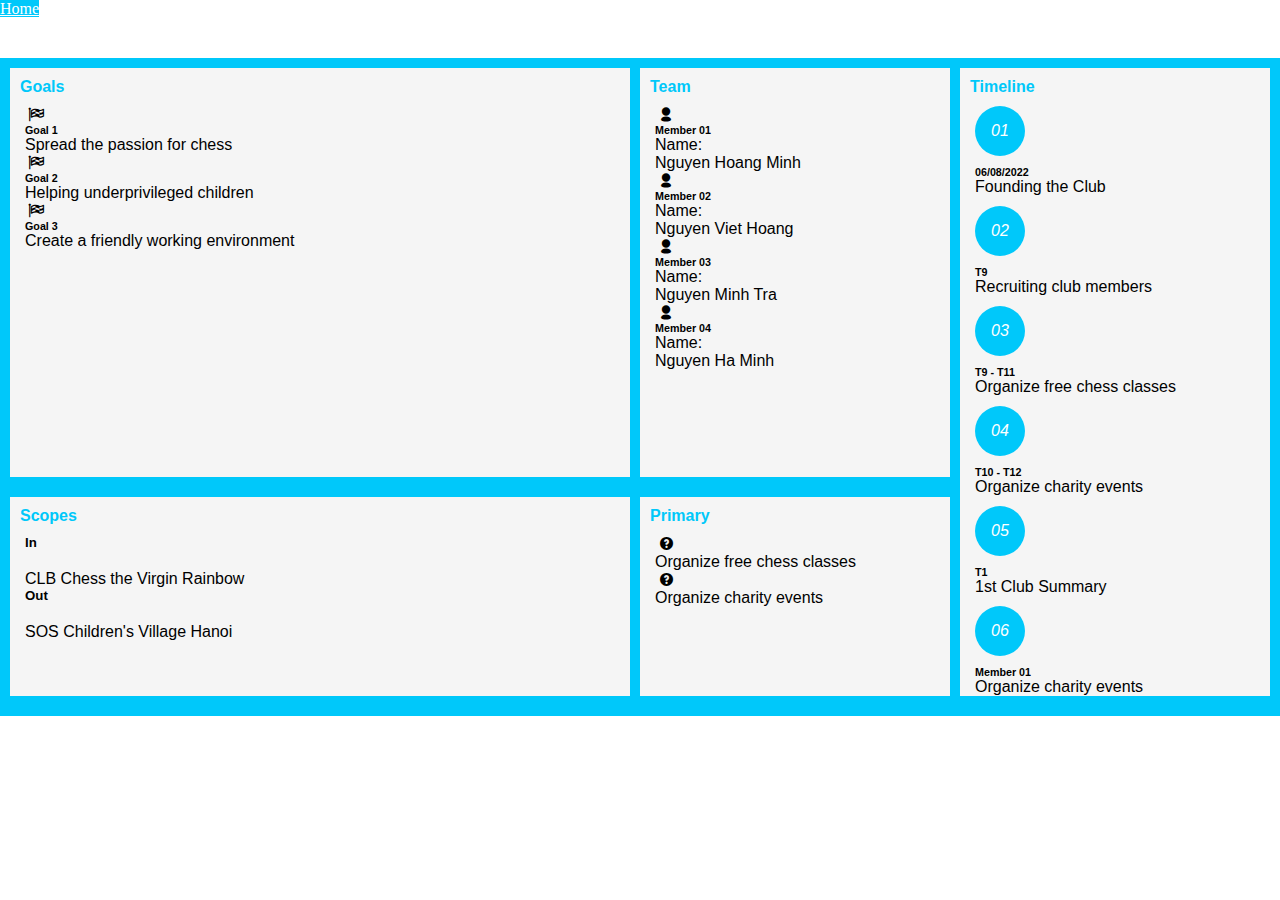
==== commit c748ee52: "Update digital-cv.html" ====
--- a/digital-cv.html
+++ b/digital-cv.html
@@ -35,7 +35,7 @@
                 <i class="icon-flag-checkered"></i>
                 <div class="charter-text d-flex flex-column">
                   <h6 class="text-title fw-bold">Goal 1</h6>
-                  <p class="text-content">Lan tỏa niềm đam mê cờ vua</p>
+                  <p class="text-content">Spread the passion for chess</p>
                 </div>
               </div>
               <div class="charter-item d-flex">
@@ -43,7 +43,7 @@
                 <div class="charter-text d-flex flex-column">
                   <h6 class="text-title fw-bold">Goal 2</h6>
                   <p class="text-content">
-                    Giúp đỡ các trẻ em có hoàn cảnh khó khăn
+                    Helping underprivileged children
                   </p>
                 </div>
               </div>
@@ -52,7 +52,7 @@
                 <div class="charter-text d-flex flex-column">
                   <h6 class="text-title fw-bold">Goal 3</h6>
                   <p class="text-content">
-                    Tạo môi trường hoạt động, thân thiện
+                    Create a friendly working environment
                   </p>
                 </div>
               </div>
@@ -67,28 +67,28 @@
                 <i class="icon-user-2"></i>
                 <div class="charter-text d-flex flex-column">
                   <h6 class="text-title fw-bold">Member 01</h6>
-                  <p class="text-content">Name:<br />Nguyễn Hoàng Minh</p>
+                  <p class="text-content">Name:<br />Nguyen Hoang Minh</p>
                 </div>
               </div>
               <div class="charter-item d-flex">
                 <i class="icon-user-2"></i>
                 <div class="charter-text d-flex flex-column">
                   <h6 class="text-title fw-bold">Member 02</h6>
-                  <p class="text-content">Name:<br />Nguyễn Viết Hoàng</p>
+                  <p class="text-content">Name:<br />Nguyen Viet Hoang</p>
                 </div>
               </div>
               <div class="charter-item d-flex">
                 <i class="icon-user-2"></i>
                 <div class="charter-text d-flex flex-column">
                   <h6 class="text-title fw-bold">Member 03</h6>
-                  <p class="text-content">Name:<br />Nguyễn Minh Trà</p>
+                  <p class="text-content">Name:<br />Nguyen Minh Tra</p>
                 </div>
               </div>
               <div class="charter-item d-flex">
                 <i class="icon-user-2"></i>
                 <div class="charter-text d-flex flex-column">
                   <h6 class="text-title fw-bold">Member 04</h6>
-                  <p class="text-content">Name:<br />Nguyễn Hà Minh</p>
+                  <p class="text-content">Name:<br />Nguyen Ha Minh</p>
                 </div>
               </div>
             </div>
@@ -102,42 +102,42 @@
                 <i class="icon">01</i>
                 <div class="charter-text d-flex flex-column">
                   <h6 class="text-title fw-bold">06/08/2022</h6>
-                  <p class="text-content">Thành lập Câu lạc bộ</p>
+                  <p class="text-content">Founding the Club</p>
                 </div>
               </div>
               <div class="charter-item d-flex">
                 <i class="icon">02</i>
                 <div class="charter-text d-flex flex-column">
                   <h6 class="text-title fw-bold">T9</h6>
-                  <p class="text-content">Tuyển thành viên CLB</p>
+                  <p class="text-content">Recruiting club members</p>
                 </div>
               </div>
               <div class="charter-item d-flex">
                 <i class="icon">03</i>
                 <div class="charter-text d-flex flex-column">
                   <h6 class="text-title fw-bold">T9 - T11</h6>
-                  <p class="text-content">Mở lớp cờ vua miễn phí</p>
+                  <p class="text-content">Organize free chess classes</p>
                 </div>
               </div>
               <div class="charter-item d-flex">
                 <i class="icon">04</i>
                 <div class="charter-text d-flex flex-column">
                   <h6 class="text-title fw-bold">T10 - T12</h6>
-                  <p class="text-content">Tổ chức sự kiện từ thiện</p>
+                  <p class="text-content">Organize charity events</p>
                 </div>
               </div>
               <div class="charter-item d-flex">
                 <i class="icon">05</i>
                 <div class="charter-text d-flex flex-column">
                   <h6 class="text-title fw-bold">T1</h6>
-                  <p class="text-content">Tổng kết Câu lạc bộ lần 1</p>
+                  <p class="text-content">1st Club Summary</p>
                 </div>
               </div>
               <div class="charter-item d-flex">
                 <i class="icon">06</i>
                 <div class="charter-text d-flex flex-column">
                   <h6 class="text-title fw-bold">Member 01</h6>
-                  <p class="text-content">Tổ chức sự kiện từ thiện</p>
+                  <p class="text-content">Organize charity events</p>
                 </div>
               </div>
             </div>
@@ -156,7 +156,7 @@
               <div class="charter-item d-flex flex-column">
                 <h5 class="text-title fw-bold">Out</h5>
                 <div class="charter-text d-flex flex-column">
-                  <p class="text-content">Làng trẻ SOS Hà Nội</p>
+                  <p class="text-content">SOS Children's Village Hanoi</p>
                 </div>
               </div>
             </div>
@@ -169,13 +169,13 @@
               <div class="charter-item d-flex">
                 <i class="icon-question"></i>
                 <div class="charter-text d-flex flex-column">
-                  <p class="text-content">Tổ chức lớp cờ miễn phí</p>
+                  <p class="text-content">Organize free chess classes</p>
                 </div>
               </div>
               <div class="charter-item d-flex">
                 <i class="icon-question"></i>
                 <div class="charter-text d-flex flex-column">
-                  <p class="text-content">Tổ chức sự kiện từ thiện</p>
+                  <p class="text-content">Organize charity events</p>
                 </div>
               </div>
             </div>
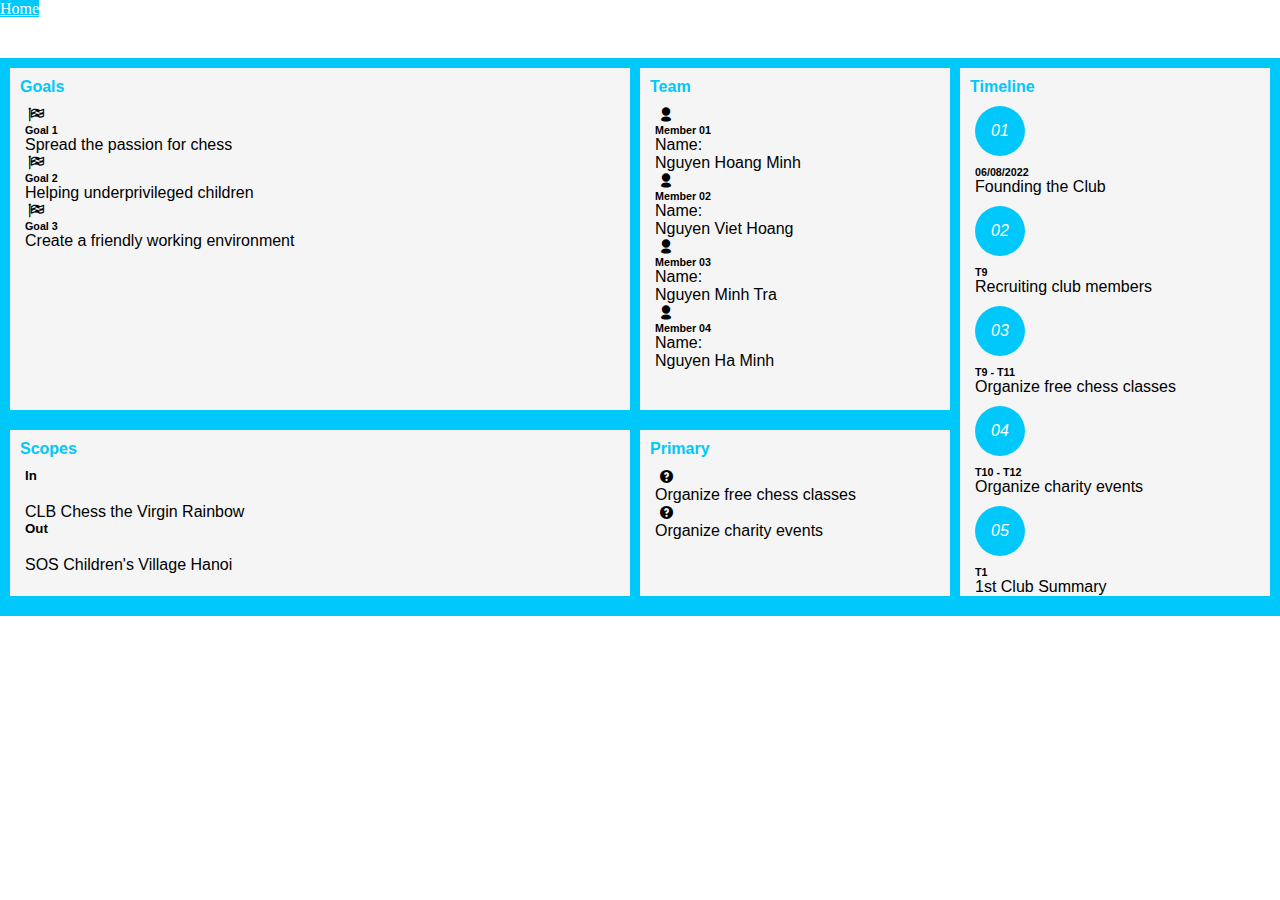
==== commit 021b2f6e: "Update digital-cv.html" ====
--- a/digital-cv.html
+++ b/digital-cv.html
@@ -133,13 +133,6 @@
                   <p class="text-content">1st Club Summary</p>
                 </div>
               </div>
-              <div class="charter-item d-flex">
-                <i class="icon">06</i>
-                <div class="charter-text d-flex flex-column">
-                  <h6 class="text-title fw-bold">Member 01</h6>
-                  <p class="text-content">Organize charity events</p>
-                </div>
-              </div>
             </div>
           </div>
 
